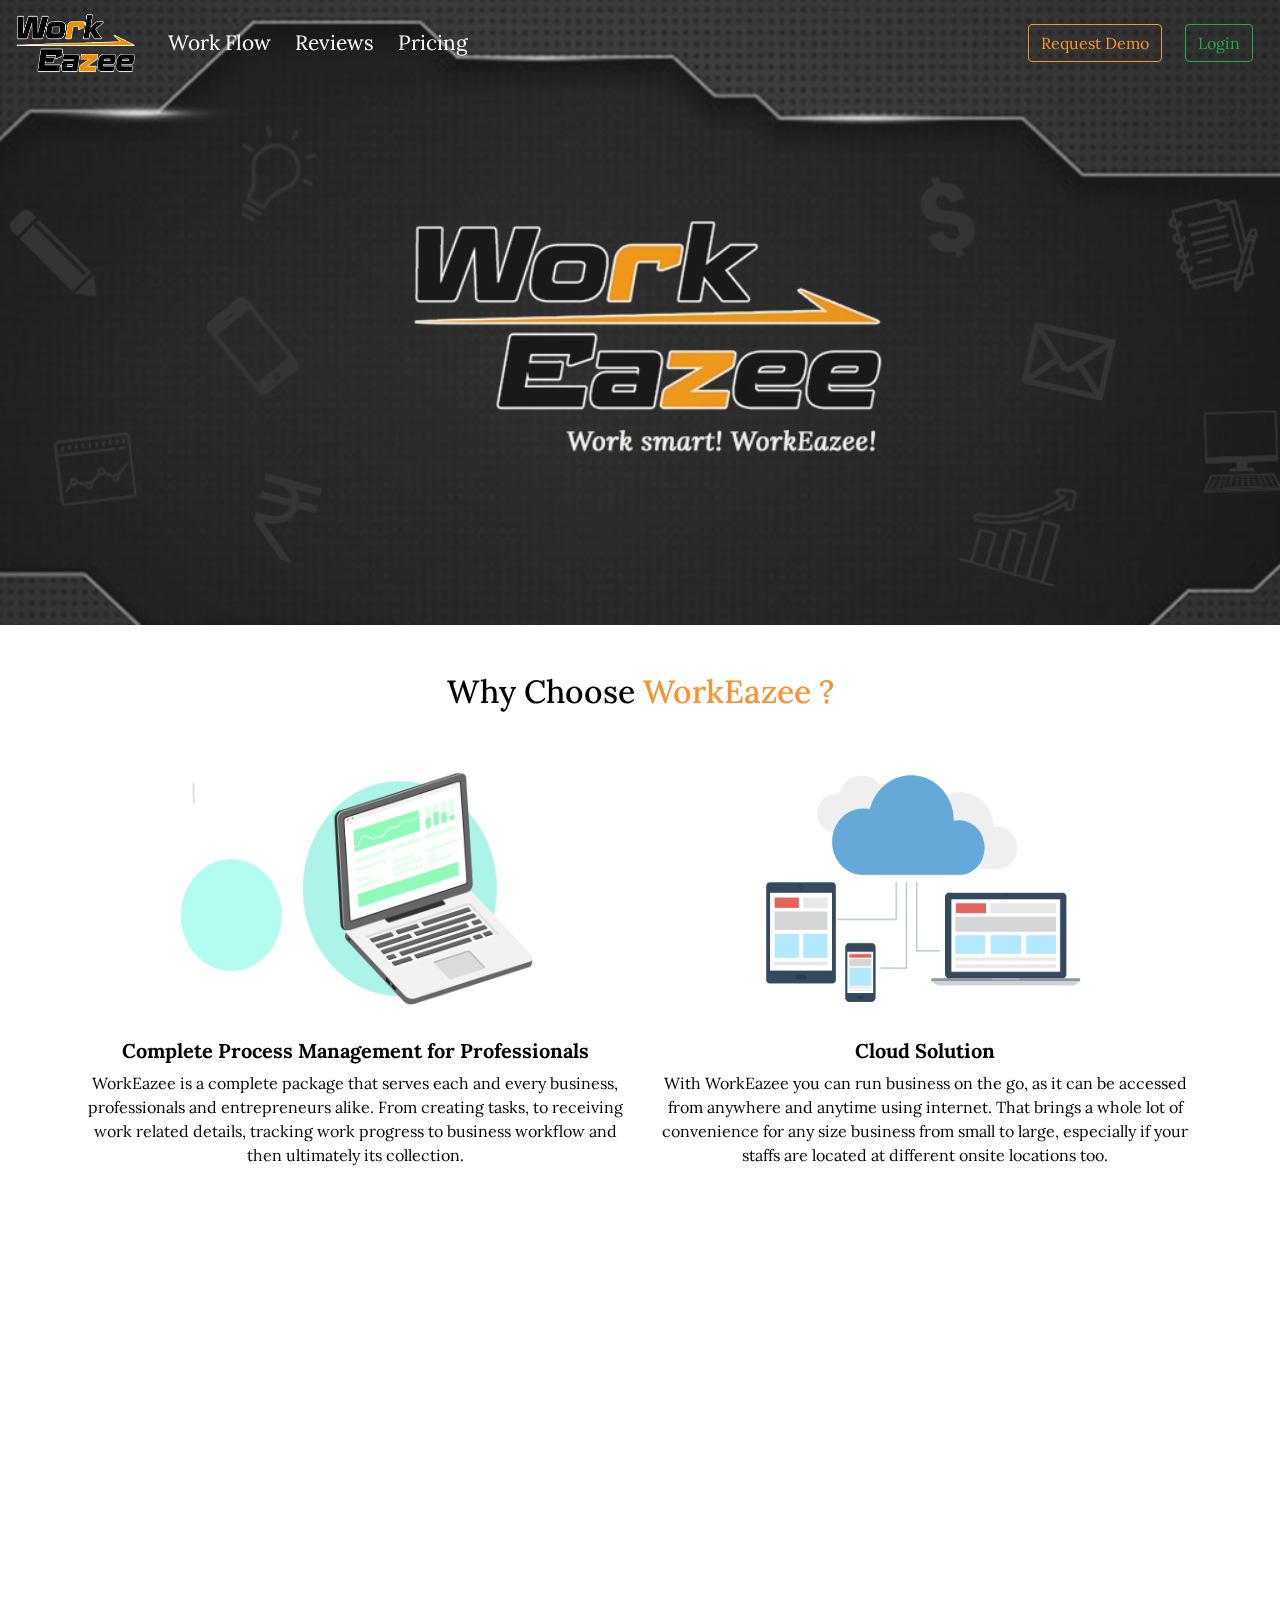
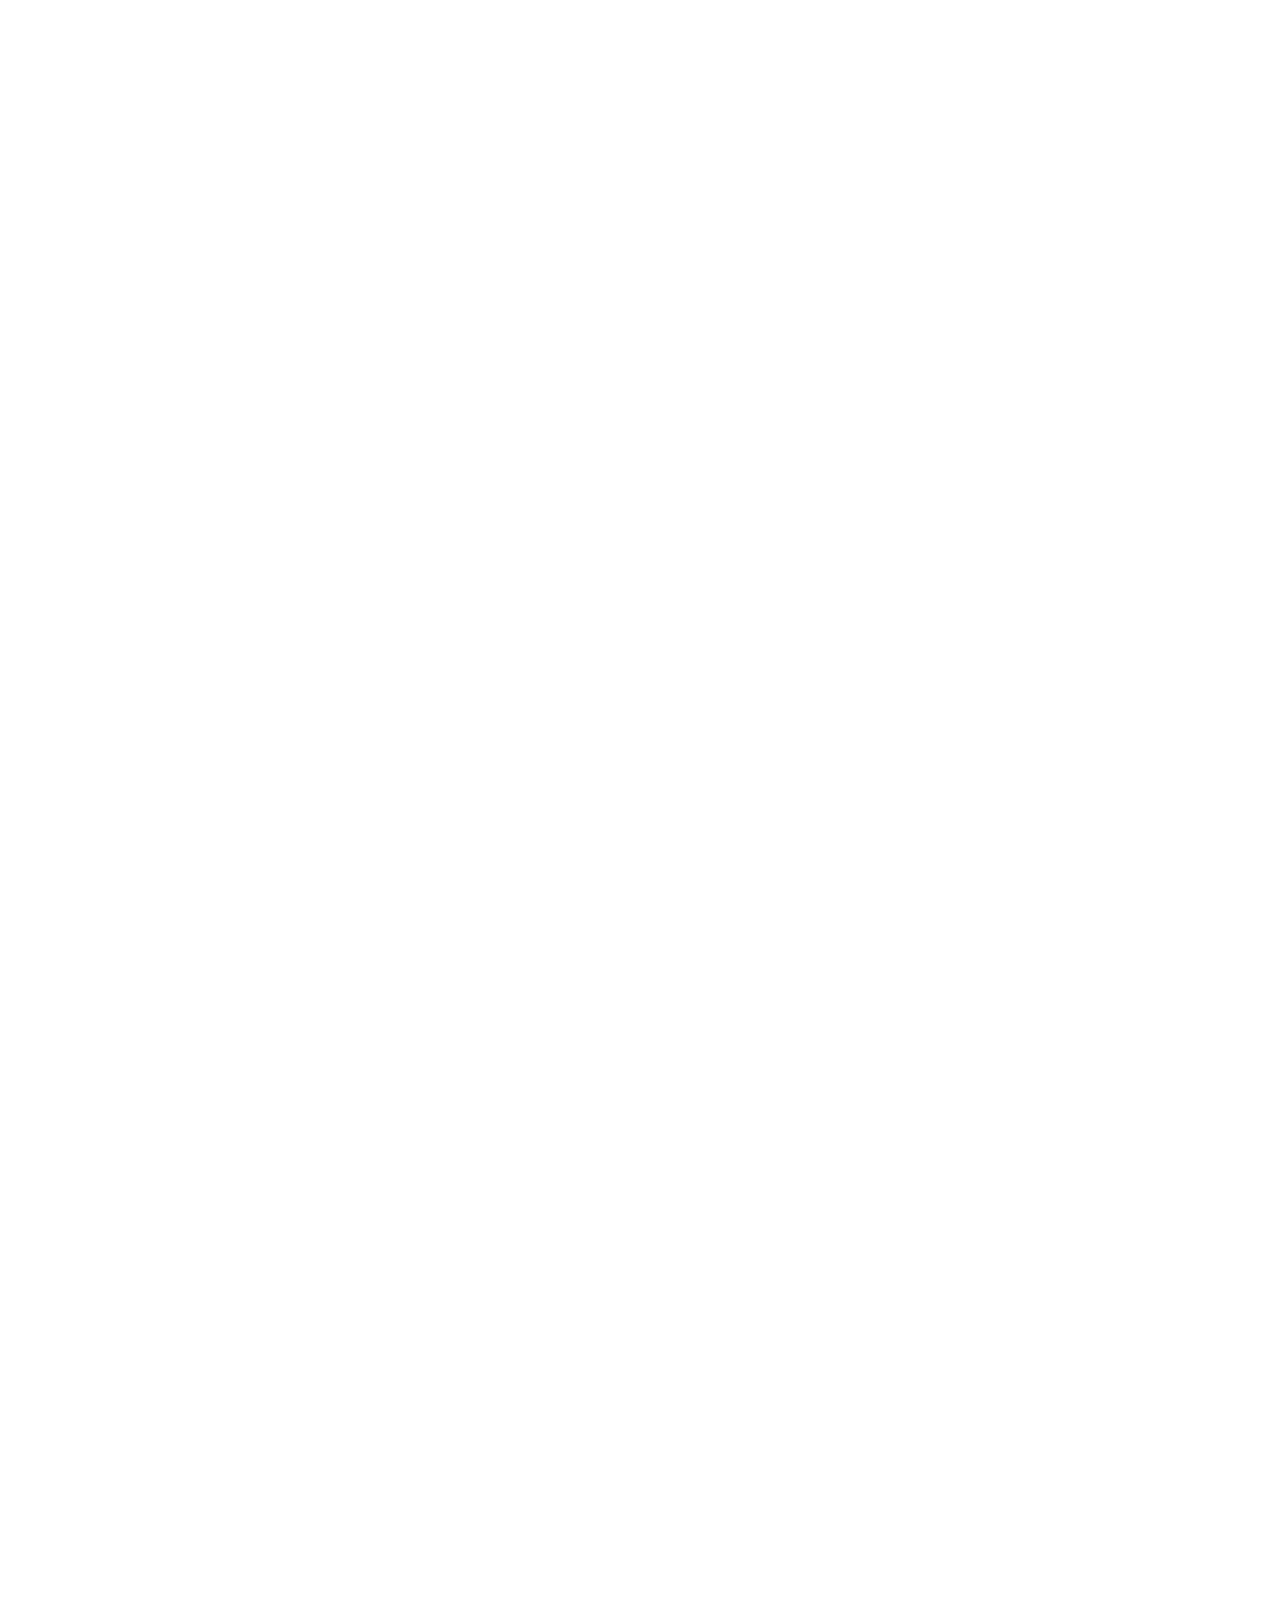
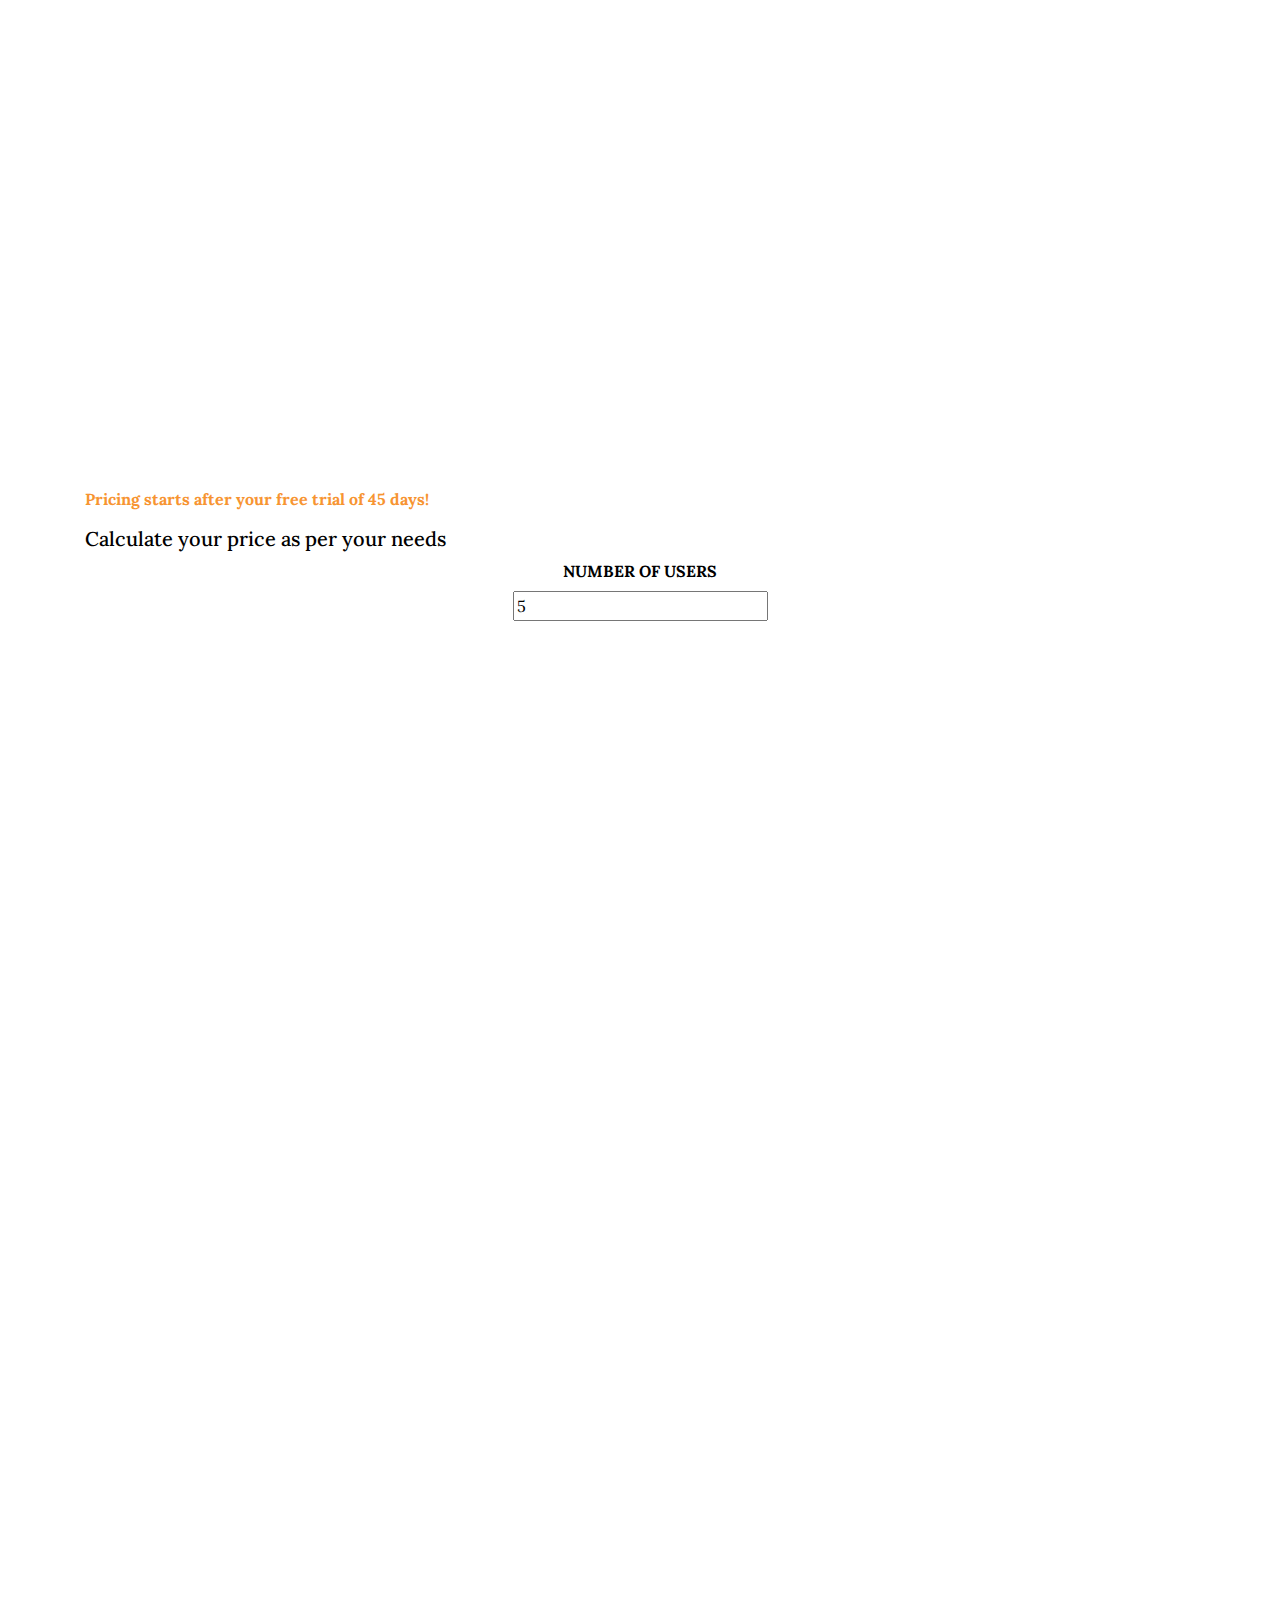
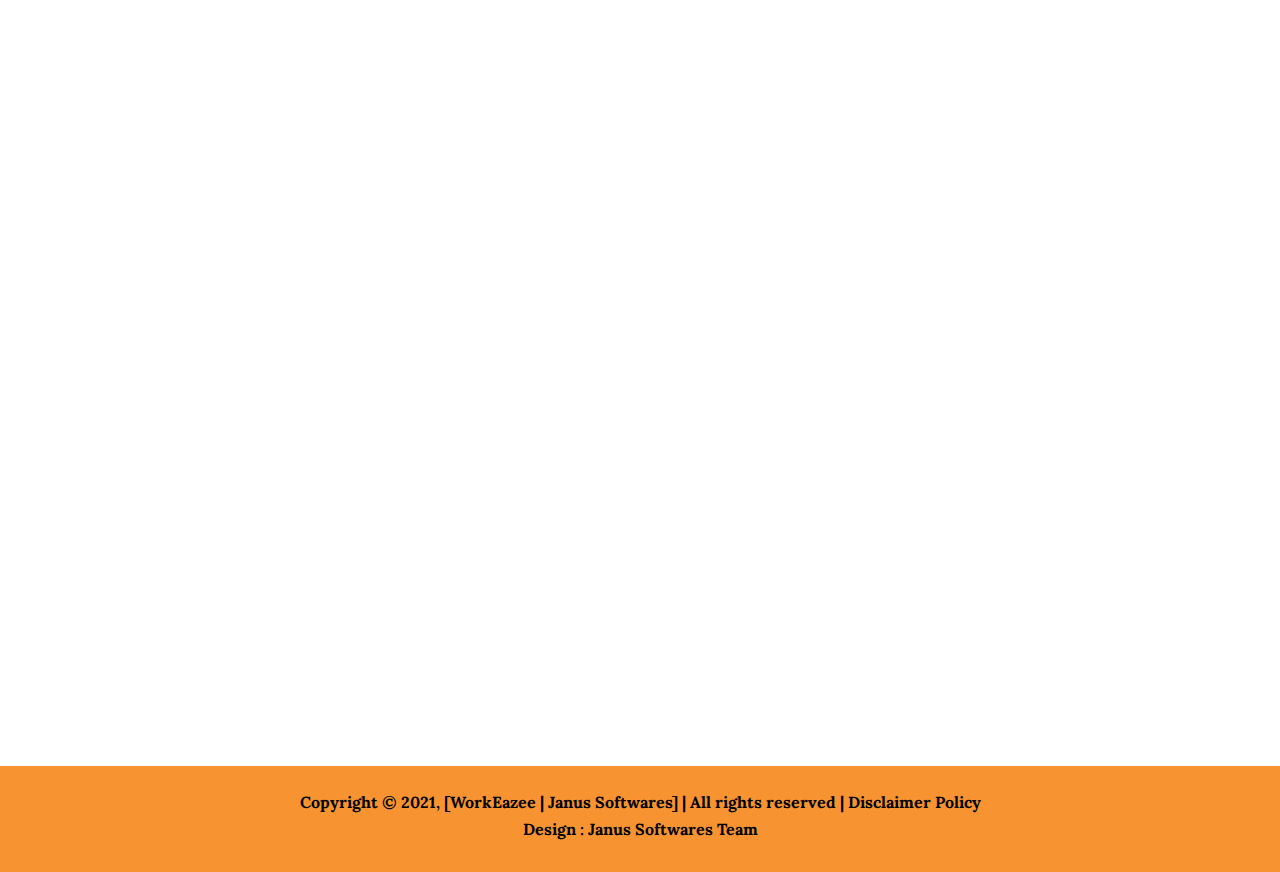
==== public/index.html @ 2f142336 "Merge branch 'master' into next-release" ====
<!DOCTYPE html>
<html>
  <head>
    <meta charset="utf-8" />
    <meta name="viewport" content="width=device-width, initial-scale=1.0" />
    <meta
      name="description"
      content="An easy to use application which enhances your productivity and helps maximize your potential by saving you critical time expenses. Start your free trial for 45 days now!"
    />
    <!-- Site Name, Title, and Description to be displayed -->
    <meta property="og:site_name" content="WorkEazee" />
    <meta property="og:title" content="WorkEazee" />
    <meta
      property="og:description"
      content="Work Smart, Work Eazee! Start your free trial for 45 days now!"
    />

    <!-- Image to display -->
    <meta
      property="og:image"
      content="https://workeazee.com/images/workeazee-meta.jpeg"
    />
    <!-- No need to change anything here -->
    <meta property="og:type" content="website" />
    <meta property="og:image:type" content="image/jpeg" />

    <!-- Website to visit when clicked in fb or WhatsApp-->
    <meta property="og:url" content="https://www.workeazee.com" />
    <title>WorkEazee</title>

    <!-- CSS Style Sheets-->
    <link
      rel="stylesheet"
      href="https://maxcdn.bootstrapcdn.com/bootstrap/4.0.0/css/bootstrap.min.css"
      integrity="sha384-Gn5384xqQ1aoWXA+058RXPxPg6fy4IWvTNh0E263XmFcJlSAwiGgFAW/dAiS6JXm"
      crossorigin="anonymous"
    />
    <link rel="stylesheet" type="text/css" href="css/index.css" />
    <link rel="stylesheet" type="text/css" href="css/navbar.css" />
    <link rel="stylesheet" type="text/css" href="css/sections.css" />
    <link rel="stylesheet" type="text/css" href="css/footer.css" />
    <link rel="stylesheet" type="text/css" href="css/responsive.css" />

    <!-- AOS [Animate On Scroll Library]-->
    <link rel="stylesheet" href="https://unpkg.com/aos@next/dist/aos.css" />

    <!-- Font Awesome -->
    <link rel="stylesheet" href="css/all.css" />

    <link rel="preconnect" href="https://fonts.gstatic.com" />
    <link
      href="https://fonts.googleapis.com/css2?family=Lora:ital@0;1&display=swap"
      rel="stylesheet"
    />
    <link
      rel="icon"
      href="images/workeazee_favicon_circle.png"
      type="image/png"
      sizes="32x32"
    />

    <!-- jQuery File -->
    <script src="js/jquery-3.5.1.min.js"></script>

    <!-- Boostrap Script files -->

    <script
      src="https://code.jquery.com/jquery-3.4.1.slim.min.js"
      integrity="sha384-J6qa4849blE2+poT4WnyKhv5vZF5SrPo0iEjwBvKU7imGFAV0wwj1yYfoRSJoZ+n"
      crossorigin="anonymous"
    ></script>
    <script
      src="https://cdn.jsdelivr.net/npm/popper.js@1.16.0/dist/umd/popper.min.js"
      integrity="sha384-Q6E9RHvbIyZFJoft+2mJbHaEWldlvI9IOYy5n3zV9zzTtmI3UksdQRVvoxMfooAo"
      crossorigin="anonymous"
    ></script>
    <script
      src="https://stackpath.bootstrapcdn.com/bootstrap/4.4.1/js/bootstrap.min.js"
      integrity="sha384-wfSDF2E50Y2D1uUdj0O3uMBJnjuUD4Ih7YwaYd1iqfktj0Uod8GCExl3Og8ifwB6"
      crossorigin="anonymous"
    ></script>

    <script src="js/index.js"></script>
  </head>

  <body onload="loadingFunction()">
    <div id="loading-screen"></div>

    <!-- NAVBAR SECTION STARTS HERE -->
    <nav class="navbar navbar-light navbar-expand-lg page-navbar">
      <a class="navbar-brand" href="#"
        ><img
          src="images/workEazee_with_stroke_mod.png"
          width="120"
          height="60"
          alt="Company Logo"
      /></a>
      <button
        class="navbar-toggler"
        type="button"
        data-toggle="collapse"
        data-target="#navbarSupportedContent"
        aria-controls="navbarSupportedContent"
        aria-expanded="false"
        aria-label="Toggle navigation"
      >
        <span class="navbar-toggler-icon"></span>
      </button>
      <div class="collapse navbar-collapse" id="navbarSupportedContent">
        <ul class="navbar-nav mr-auto">
          <!-- <li class="nav-item active navpadding">
            <a class="nav-link ncolor" href="#"
              >Home <span class="sr-only">(current)</span></a
            >
          </li> -->
          <!-- <li class="nav-item navpadding">
            <a class="nav-link ncolor" href="#feature">Features</a>
          </li> -->
          <li class="nav-item navpadding">
            <a class="nav-link ncolor" href="#workflow">Work Flow</a>
          </li>
          <li class="nav-item navpadding">
            <a class="nav-link ncolor" href="#review">Reviews</a>
          </li>
          <li class="nav-item navpadding">
            <a class="nav-link ncolor" href="#pricing">Pricing</a>
          </li>
        </ul>
        <form class="form-inline my-2 my-lg-0">
          <a
            class="btn btn-outline-mycolor formpadding"
            target="_blank"
            href="https://docs.google.com/forms/d/e/1FAIpQLSdHubwska8_6baEHI4BLs73ZoXNmHWoSdZbWpCoWdfhMtYlmg/viewform?usp=sf_link"
            role="button"
            >Request Demo</a
          >
          <a
            class="btn btn-outline-success my-2 my-sm-0 formpadding"
            target="_blank"
            href="https://workeazee.pythonanywhere.com/"
            role="button"
            >Login</a
          >
        </form>
      </div>
    </nav>
    <!-- NAVBAR SECTION ENDS HERE -->
    <!-- HOME PAGE SECTION STARTS HERE  -->
    <div class="home-page">
      <img
        class="background-logo"
        src="images/home_background.jpeg"
        alt="background
        logo"
      />
    </div>
    <!-- HOME PAGE SECTION ENDS HERE  -->

    <!-- MID SECTION STARTS HERE  -->
    <div class="mid-section">
      <!-- FEATURES SECTION -->
      <!-- <div id="feature" class="container feature-class">
        <div class="text-part">
          <h1 class="main-heading">Features</h1>
          <p>
            Lorem ipsum dolor sit amet, consectetur adipiscing elit. Praesent
            sodales mauris turpis, sed maximus magna egestas vitae. Vestibulum
            lobortis ligula rhoncus diam consectetur, vitae efficitur nibh
            fringilla. Sed gravida porttitor molestie. Sed pellentesque lectus
            sed lacinia accumsan. Sed condimentum arcu risus, non convallis eros
            tincidunt et. Curabitur elementum mi vitae elit accumsan aliquet.
            Nam pellentesque molestie pulvinar. Nullam id mauris posuere,
            sagittis lectus quis, commodo ante. Lorem ipsum dolor sit amet,
            consectetur adipiscing elit. Morbi faucibus eros metus, sit amet
            volutpat lorem bibendum ac.
          </p>
        </div>
      </div> -->

      <!-- WORK MANAGEMENT FLOW SECTION -->

      <!-- WHY WORKEAZEE SECTION -->

      <div class="container why-workeazee-class">
        <h2 class="text-center why-workeazee-head-text" data-aos="fade-right">
          Why Choose <span class="fancy-head-text">WorkEazee ?</span>
        </h2>
        <div class="row text-center">
          <!-- ROW 1 -->
          <div
            class="col-lg-6 col-md-12 col-sm-12 col-xs-12"
            data-aos="zoom-in-up"
          >
            <div class="why-workeazee-content">
              <img
                class="handle-gif-image"
                src="images/why-workeazee/process-gif.gif"
                alt="gif1"
              />
              <div class="why-workeazee-text-content">
                <h5 class="font-weight-bold">
                  Complete Process Management for Professionals
                </h5>
                <p>
                  WorkEazee is a complete package that serves each and every
                  business, professionals and entrepreneurs alike. From creating
                  tasks, to receiving work related details, tracking work
                  progress to business workflow and then ultimately its
                  collection.
                </p>
              </div>
            </div>
          </div>
          <div
            class="col-lg-6 col-md-12 col-sm-12 col-xs-12"
            data-aos="zoom-in-up"
          >
            <div class="why-workeazee-content">
              <img
                class="handle-gif-image"
                src="images/why-workeazee/cloud-gif.gif"
                alt="gif2"
              />
              <div class="why-workeazee-text-content">
                <h5 class="font-weight-bold">Cloud Solution</h5>
                <p>
                  With WorkEazee you can run business on the go, as it can be
                  accessed from anywhere and anytime using internet. That brings
                  a whole lot of convenience for any size business from small to
                  large, especially if your staffs are located at different
                  onsite locations too.
                </p>
              </div>
            </div>
          </div>
        </div>
        <div class="row text-center">
          <!-- ROW 2 -->
          <div
            class="col-lg-12 col-md-12 col-sm-12 col-xs-12"
            data-aos="zoom-in-up"
          >
            <div class="why-workeazee-content">
              <img
                class="handle-gif-image2"
                src="images/why-workeazee/handshake-removebg.png"
                alt="image-3"
              />
              <div class="why-workeazee-text-content">
                <h5 class="font-weight-bold">
                  Developed in a very practical way in line with Indian
                  Circumstances
                </h5>
                <p>
                  Every feature of WorkEazee has been developed keeping
                  practical everyday situations of Indian business in backdrop.
                  Constant inputs from actual professionals have thus been taken
                  to perk-up and evolve the business software each day.
                </p>
              </div>
            </div>
          </div>
          <!-- <div class="col-lg-6 col-md-12 col-sm-12 col-xs-12">
                  <div class="why-workeazee-content">
                    <img
                      class="handle-gif-image2"
                      src="https://picsum.photos/200/300"
                      alt="image/gif-4"
                    />
                    <div class="why-workeazee-text-content">
                      <h5 class="font-weight-bold">Siddhesh Shinde</h5>
                      <p>Dummy Text | Web Developer & Explorer</p>
                    </div>
                  </div>
                </div> -->
        </div>
      </div>

      <div id="workflow" class="container workflow-class">
        <div class="text-part">
          <h1 class="main-heading" data-aos="zoom-in-left">Work Flow</h1>
          <div class="employee-row">
            <div class="row">
              <div class="col-lg-1"></div>

              <div
                data-aos="fade-right"
                data-aos-duration="1000"
                data-aos-delay="400"
                class="col-lg-2 col-md-2 col-sm-12 col-xs-12 text-center"
              >
                <div class="employee-text">Create Tasks</div>
                <img
                  class="tower-label1"
                  src="images/work-flow/upper-label.png"
                  alt=""
                />
                <div class="rounded-circle flow-employee flow-employee-icon1">
                  <i class="flow-icon1 fas fa-tasks"></i>
                </div>
              </div>

              <div
                data-aos="fade-right"
                data-aos-duration="3000"
                data-aos-delay="1400"
                class="col-lg-1 col-md-1 col-sm-12 col-xs-12"
              >
                <i
                  class="fas fa-arrow-alt-circle-right flow-employee-arrow text-center"
                ></i>
              </div>

              <div
                data-aos="fade-right"
                data-aos-duration="3000"
                data-aos-delay="1400"
                class="col-lg-2 col-md-2 col-sm-12 col-xs-12 text-center"
              >
                <div class="rounded-circle flow-employee flow-employee-icon2">
                  <i class="flow-icon1 far fa-envelope"></i>
                </div>
                <img
                  class="tower-label2"
                  src="images/work-flow/lower-label.png"
                  alt=""
                />
                <div class="employee-text">Email Notifications</div>
              </div>

              <div
                data-aos="fade-right"
                data-aos-duration="3000"
                data-aos-delay="2400"
                class="col-lg-1 col-md-1 col-sm-12 col-xs-12"
              >
                <i
                  class="fas fa-arrow-alt-circle-right flow-employee-arrow"
                ></i>
              </div>

              <div
                data-aos="fade-right"
                data-aos-duration="3000"
                data-aos-delay="2400"
                class="col-lg-2 col-md-2 col-sm-12 col-xs-12 text-center handle-mobile-space"
              >
                <div class="col update-new-flow1">
                  <div class="row employee-text handle-employee-text-update1">
                    Update Tasks based on Predefined Status
                  </div>
                  <img
                    class="row tower-label3"
                    src="images/work-flow/upper-label.png"
                    alt=""
                  />
                  <div class="row">
                    <div
                      class="rounded-circle flow-employee flow-employee-icon3"
                    >
                      <i class="flow-icon2 fas fa-user-edit"></i>
                    </div>
                  </div>
                </div>
                <div class="col update-new-flow2">
                  <div class="row">
                    <div
                      class="rounded-circle flow-employee flow-employee-icon3"
                    >
                      <i class="flow-icon2 far fa-calendar-alt"></i>
                    </div>
                  </div>
                  <img
                    class="row tower-label4"
                    src="images/work-flow/lower-label.png"
                    alt=""
                  />
                  <div class="row employee-text handle-employee-text-update2">
                    Extend Deadlines and Delete Tasks
                  </div>
                </div>
              </div>

              <div
                data-aos="fade-right"
                data-aos-duration="3000"
                data-aos-delay="3400"
                class="col-lg-1 col-md-1 col-sm-12 col-xs-12"
              >
                <i
                  class="fas fa-arrow-alt-circle-right flow-employee-arrow"
                ></i>
              </div>

              <div
                data-aos="fade-right"
                data-aos-duration="3000"
                data-aos-delay="3400"
                class="col-lg-2 col-md-2 col-sm-12 col-xs-12 text-center"
              >
                <div class="rounded-circle flow-employee flow-employee-icon2">
                  <i class="flow-icon1 far fa-check-circle"></i>
                </div>
                <img
                  class="tower-label2"
                  src="images/work-flow/lower-label.png"
                  alt=""
                />
                <div class="employee-text">Task Completion</div>
              </div>
            </div>
          </div>
        </div>
      </div>

      <!-- REVIEWS SECTION -->

      <div id="review" class="container review-class">
        <div class="text-part">
          <h2 class="main-heading" data-aos="zoom-in-left">Reviews</h2>
          <div class="review-cards-container">
            <div class="row">
              <div
                class="col-lg-4 col-md-6 col-sm-12 col-xs-12 px-lg-3 py-md-3 py-3"
              >
                <div class="review-card" data-aos="flip-down">
                  <div class="row">
                    <div class="col person-master-text">
                      <div class="person-name">CA Sachin Shrinivas Bhattad</div>
                      <div class="person-firm">SKVM Global</div>
                    </div>
                    <div class="col person-rating-div">
                      <div class="person-rating">
                        <div>
                          <i class="fas fa-star star-icon"></i>
                          <!-- FOR FILLED STAR -->
                          <i class="fas fa-star star-icon"></i>
                          <i class="fas fa-star star-icon"></i>
                          <i class="fas fa-star star-icon"></i>
                          <i class="far fa-star star-icon"></i>
                          <!-- FOR UNFILLED STAR -->
                        </div>
                        <div class="review-date">Nov 01, 2020</div>
                      </div>
                    </div>
                  </div>
                  <div class="review-master-text">
                    <div>
                      Managing tasks is much simpler due to the software. With
                      it's easy to use UI, all my employees can use the software
                      and report back to me without my intervention. WorkEazee
                      has helped me to regain my time spent on following up
                      tasks and become more productive.
                    </div>
                  </div>
                </div>
              </div>
              <div
                class="col-lg-4 col-md-6 col-sm-12 col-xs-12 px-lg-3 py-md-3 py-3"
              >
                <div class="review-card" data-aos="flip-down">
                  <div class="row">
                    <div class="col person-master-text">
                      <div class="person-name">CA Rajeev Mundra</div>
                      <div class="person-firm">Mundra And Associates</div>
                    </div>
                    <div class="col person-rating-div">
                      <div class="person-rating">
                        <div>
                          <i class="fas fa-star star-icon"></i>
                          <!-- FOR FILLED STAR -->
                          <i class="fas fa-star star-icon"></i>
                          <i class="fas fa-star star-icon"></i>
                          <i class="fas fa-star star-icon"></i>
                          <i class="far fa-star star-icon"></i>
                          <!-- FOR UNFILLED STAR -->
                        </div>
                        <div class="review-date">Dec 15, 2020</div>
                      </div>
                    </div>
                  </div>
                  <div class="review-master-text">
                    <div>
                      Using WorkEazee has been a productive advantage. I can get
                      my monthly reports very quickly using the excel worksheet.
                      Also giving updates to clients about thier work is also
                      very easy. At a click of a button I get access to data
                      about my own company which was earlier not tracked.
                    </div>
                  </div>
                </div>
              </div>
              <div
                class="col-lg-4 col-md-6 col-sm-12 col-xs-12 px-lg-3 py-md-3 py-3"
              >
                <div class="review-card" data-aos="flip-down">
                  <div class="row">
                    <div class="col person-master-text">
                      <div class="person-name">CA Swati</div>
                      <div class="person-firm">Mundra And Associates</div>
                    </div>
                    <div class="col person-rating-div">
                      <div class="person-rating">
                        <div>
                          <i class="fas fa-star star-icon"></i>
                          <!-- FOR FILLED STAR -->
                          <i class="fas fa-star star-icon"></i>
                          <i class="fas fa-star star-icon"></i>
                          <i class="fas fa-star star-icon"></i>
                          <i class="far fa-star star-icon"></i>
                          <!-- FOR UNFILLED STAR -->
                        </div>
                        <div class="review-date">Dec 21, 2020</div>
                      </div>
                    </div>
                  </div>
                  <div class="review-master-text">
                    <div>
                      Having a team under you which works on different clients
                      and on different projects is not easy to handle. With
                      WorkEazee I could easily track who was working on what
                      project and didn't have to continuously disturb the team
                      to get updates. Managing a team is now much easier.
                    </div>
                  </div>
                </div>
              </div>
            </div>
          </div>
        </div>
      </div>

      <!-- AVAILABLE ON ANY DEVICE SECTION -->

      <div class="container any-device-class">
        <div class="text-part">
          <h2 class="text-center any-device-head-text" data-aos="fade-right">
            Access <span class="fancy-head-text">WorkEazee</span> from Any
            Device!
          </h2>
          <div class="row text-center">
            <div class="col-lg-4 col-md-4 col-xs-4" data-aos="zoom-in-up">
              <div>
                <img
                  class="any-device-img"
                  src="images/any-device-image/Laptop_Desktop-removebg.png"
                  alt="Desktop or Laptop"
                />
                <h4 class="any-device-text">Desktop / Laptop</h4>
              </div>
            </div>
            <div class="col-lg-4 col-md-4 col-xs-4" data-aos="zoom-in-up">
              <div>
                <img
                  class="any-device-img"
                  src="images/any-device-image/Mobile-removebg.png"
                  alt="Mobile"
                />
                <h4 class="any-device-text">Mobile</h4>
              </div>
            </div>
            <div class="col-lg-4 col-md-4 col-xs-4" data-aos="zoom-in-up">
              <div>
                <img
                  class="any-device-img"
                  src="images/any-device-image/tablet-removebg.png"
                  alt="Tablet"
                />
                <h4 class="any-device-text">Tab / iPad</h4>
              </div>
            </div>
          </div>
          <div class="text-center">
            <a
              target="_blank"
              href="https://play.google.com/store/apps/details?id=com.aummetals.workeazee"
            >
              <img
                data-aos="zoom-out"
                class="playstore-logo"
                src="images/any-device-image/play.png"
                alt="Play Store Logo"
              />
            </a>
          </div>
        </div>
      </div>

      <!-- FREE DEMO SECTION -->
      <div class="container free-demo-class" data-aos="zoom-out">
        <div class="free-demo-class text-center">
          <h3 class="free-demo-text">Request Free Demo At Your Ease of Time</h3>
          <a
            target="_blank"
            class="btn free-demo-button"
            href="https://docs.google.com/forms/d/e/1FAIpQLSdHubwska8_6baEHI4BLs73ZoXNmHWoSdZbWpCoWdfhMtYlmg/viewform?usp=sf_link"
            role="button"
            >REQUEST FREE DEMO NOW</a
          >
        </div>
      </div>

      <!-- PRICING SECTION -->

      <div id="pricing" class="container pricing-class">
        <div class="text-part">
          <h2 class="main-heading" data-aos="zoom-in-left">Pricing</h2>
          <div class="row">
            <div class="col-lg-12 col-md-12 col-sm-12 col-xs-12">
              <p class="fancy-head-text">
                Pricing starts after your free trial of 45 days!
              </p>
            </div>
          </div>
          <div class="row">
            <div class="col-lg-12 col-md-12 col-sm-12 col-xs-12">
              <h5>Calculate your price as per your needs</h5>
            </div>
          </div>
          <div class="row text-center">
            <div
              class="form-input-number-of-users col-lg-3 col-md-3 col-sm-4 col-xs-4"
            >
              <div class="form-group font-weight-bold">
                <label for="usersControlRange">NUMBER OF USERS</label>
                <input
                  type="number"
                  value="5"
                  min="2"
                  max="100"
                  class="form-control-range"
                  id="usersControlRange"
                />
              </div>
            </div>
          </div>
          <div class="row text-center pricing-cards">
            <div class="col-lg-6 col-md-6 col-sm-12 col-xs-12">
              <div class="pricing-card pricing-six-months" data-aos="flip-left">
                <header class="cd-pricing-header">
                  <h5 class="font-weight-bold">6 MONTHS</h5>
                  <div class="cd-price">
                    <span class="cd-currency">₹ &nbsp;</span>
                    <span class="cd-value" id="price-sec1">50</span>
                    <span class="cd-duration">/user/month</span>
                  </div>
                </header>
                <div class="cd-pricing-body">
                  <span class="cd-currency">₹ &nbsp;</span
                  ><span id="onetimecharges">3000 </span>&nbsp;One Time
                  Installation Charges
                </div>
                <footer class="cd-pricing-footer">
                  <a class="cd-select" href="#final-pricing" rel="6">Select</a>
                </footer>
              </div>
            </div>
            <div class="col-lg-6 col-md-6 col-sm-12 col-xs-12">
              <div
                class="pricing-card pricing-twelve-months"
                data-aos="flip-right"
              >
                <header class="cd-pricing-header">
                  <h5 class="font-weight-bold">12 MONTHS</h5>
                  <div class="cd-price">
                    <span class="cd-currency">₹ &nbsp;</span>
                    <span class="cd-value" id="price-sec2">45</span>
                    <span class="cd-duration">/user/month</span>
                  </div>
                </header>
                <div class="cd-pricing-body">
                  <span class="cd-currency">₹ &nbsp;</span
                  ><span id="onetimecharges">3000 </span>&nbsp;One Time
                  Installation Charges
                </div>
                <footer class="cd-pricing-footer">
                  <a class="cd-select" href="#final-pricing" rel="12">Select</a>
                </footer>
              </div>
            </div>
          </div>
          <div class="row additional-features-row" data-aos="zoom-in">
            <div class="col-lg-12 col-md-12 col-sm-12 col-xs-12">
              <h5>Choose additional features</h5>
            </div>
            <div class="col-lg-4 col-md-6 col-sm-12 col-xs-12">
              <div class="form-check feature-1">
                <input
                  class="form-check-input"
                  type="checkbox"
                  id="defaultCheck1"
                  checked
                />
                <label class="form-check-label" for="defaultCheck1">
                  Email Notifications
                </label>
                <p class="price-display">
                  <span class="cd-currency">₹ &nbsp;</span>
                  <span class="cd-value" id="email-price-per-user-price"
                    >15</span
                  >
                  <span class="cd-duration">/user/month additional</span>
                </p>
              </div>
            </div>
            <div class="col-lg-4 col-md-6 col-sm-12 col-xs-12">
              <div class="form-check feature-2">
                <input
                  class="form-check-input"
                  type="checkbox"
                  id="defaultCheck2"
                  checked
                />
                <label class="form-check-label" for="defaultCheck2">
                  Same designation level control
                </label>
                <p class="price-display">
                  <span class="cd-currency">₹ &nbsp;</span>
                  <span class="cd-value" id="same-level-bulk-price">500</span>
                  <span class="cd-duration">/year</span>
                </p>
              </div>
            </div>
            <div class="col-lg-4 col-md-6 col-sm-12 col-xs-12">
              <div class="form-check feature-3">
                <input
                  class="form-check-input"
                  type="checkbox"
                  id="defaultCheck3"
                  checked
                />
                <label class="form-check-label" for="defaultCheck3">
                  Track your work with charts
                </label>
                <p class="price-display">
                  <span class="cd-currency">₹ &nbsp;</span>
                  <span class="cd-value" id="track-work-charts-price"
                    >1500</span
                  >
                  <span class="cd-duration">/year</span>
                </p>
              </div>
            </div>
          </div>
          <div class="row text-center final-price-calcs" id="final-pricing">
            <!-- TO BE DONE -->
            <div
              class="col-lg-6 col-md-6 col-sm-12 col-xs-12"
              data-aos="zoom-in"
            >
              <div class="final-price-calc">
                <h5>Your Final Package</h5>
                <div class="final-package-container">
                  <div class="col-lg-12 col-md-12 col-sm-12 col-xs-12">
                    <div class="final-num-of-users row">
                      <span class="final-price-users-label label"
                        >NUMBER OF USERS</span
                      >
                      <p class="final-price-users-value value">5</p>
                    </div>
                    <div class="final-num-of-months row">
                      <span class="final-price-months-label label"
                        >NUMBER OF MONTHS</span
                      >
                      <p class="final-price-months-value value">12</p>
                    </div>
                    <div class="final-additional-features row">
                      <span class="final-price-additonal-features-label label"
                        >ADDITIONAL FEATURES:</span
                      >
                      <ul class="final-features-list">
                        <li class="feature-1">
                          <span class="label">EMAIL NOTIFICATIONS</span>
                        </li>
                        <li class="feature-2">
                          <span class="label"
                            >SAME DESIGNATION LEVEL CONTROL</span
                          >
                        </li>
                        <li class="feature-3">
                          <span class="label">TRACK YOUR WORK WITH CHARTS</span>
                        </li>
                      </ul>
                    </div>
                  </div>
                </div>
              </div>
            </div>
            <div
              class="col-lg-6 col-md-6 col-sm-12 col-xs-12"
              data-aos="zoom-in"
            >
              <div class="final-price-calc">
                <h5>Price Breakup</h5>
                <div class="final-price-container">
                  <div class="col-lg-12 col-md-12 col-sm-12 col-xs-12">
                    <div class="final-one-time-costs row">
                      <span class="final-one-time-costs-label label"
                        >ONE TIME CHARGES</span
                      >
                      <p class="price-display">
                        <span class="cd-currency">₹ &nbsp;</span>
                        <span class="cd-value" id="final-one-time-cost"></span>
                      </p>
                    </div>
                    <div class="final-recurring-costs row">
                      <span class="final-recurring-label label"
                        >RECURRING CHARGES</span
                      >
                      <p class="price-display">
                        <span class="cd-currency">₹ &nbsp;</span>
                        <span class="cd-value" id="final-recurring-cost"></span>
                      </p>
                    </div>
                    <div class="final-gst-costs row">
                      <span class="final-gst-label label">GST AT 18%</span>
                      <p class="price-display">
                        <span class="cd-currency">₹ &nbsp;</span>
                        <span class="cd-value" id="final-gst-cost"></span>
                      </p>
                    </div>
                    <div class="final-total-costs row">
                      <span class="final-total-label label">TOTAL COSTS</span>
                      <p class="price-display">
                        <span class="cd-currency">₹ &nbsp;</span>
                        <span class="cd-value" id="final-total-cost"></span>
                      </p>
                    </div>
                  </div>
                </div>
              </div>
            </div>
          </div>
        </div>
      </div>
    </div>

    <!-- MID SECTION ENDS HERE  -->

    <!-- FOOTER SECTION STARTS HERE -->
    <footer>
      <div class="footer-top" data-aos="zoom-in-up">
        <!-- <img class="footer-image" src="images/background_footer.png" alt="background image"> -->
        <div class="container main-footer">
          <div class="row">
            <div class="col-lg-4 col-md-4 footer-text-class font-weight-bold">
              <h4 class="footer-headings text-center">Registered Office</h4>
              <br />
              <p class="companyname text-justify">
                Janus Softwares<br />
                (division of Aum Metals & Techno-Ceramics Pvt. Ltd.)
              </p>
              <p class="address text-justify">
                104/105, Manas Residency, A Wing, <br />
                Veer Savarkar Marg, Teen Petrol Pump, <br />
                Thane (W), Maharashtra, India – 400602
              </p>
              <p class="phone text-justify">
                Tel: +91 9769417465,<br />
                &nbsp;&nbsp;&nbsp;&nbsp;&nbsp;&nbsp;&nbsp;+91 9029050299
              </p>
              <p class="email-address text-justify">
                Email: janussoftwares@gmail.com
              </p>
            </div>

            <div class="col-lg-4 col-md-4 footer-text-class map-handle">
              <h4 class="footer-headings locate-class text-center">
                Locate Us
              </h4>
              <br />
              <iframe
                class="text-center"
                frameborder="0.2"
                aria-label="Map, Manas Residency"
                src="https://maps-api-ssl.google.com/maps?hl=en-US&amp;ll=19.192932,72.970477&amp;output=embed&amp;q=Manas+Residency,+Veer+Savarkar+Marg,+Naupada,+Thane+West,+Thane,+Maharashtra+400602,+India+(Manas+Residency)&amp;z=17"
                allowfullscreen=""
              ></iframe>
            </div>

            <div class="col-lg-4 col-md-4 footer-text-class">
              <h4 class="footer-headings download-class text-center">
                Download Mobile App
              </h4>
              <br />
              <p class="scan-qr-code-text text-center font-weight-bold">
                Scan QR Code
              </p>
              <div class="text-center">
                <img
                  class="qrcode text-center"
                  src="images/qr_code.png"
                  alt="QR Code"
                />
              </div>
              <p class="android-text text-center font-weight-bold">Android</p>
            </div>
          </div>
        </div>

        <div class="icon-footer-class">
          <div class="footer-icons">
            <a target="_blank" href="mailto:workeazee@gmail.com"
              ><i class="fas fa-envelope"></i
            ></a>
            <a
              target="_blank"
              href="https://api.whatsapp.com/send?phone=919769417465"
              ><i class="fab fa-whatsapp"></i
            ></a>
            <a
              target="_blank"
              href="https://www.linkedin.com/showcase/janussoftwares"
              ><i class="fab fa-linkedin-in"></i
            ></a>
          </div>
        </div>

        <div class="container colorfooter">
          <div class="row">
            <div
              class="col footer-product-workeazee-img"
              data-aos="zoom-out-right"
            >
              <div class="container-for-image-and-title">
                <img
                  class="workeazee-footer-logo"
                  src="images/workEazee_with_stroke.png"
                  alt="stroke logo"
                />
                <span class="font-weight-bold">(by Janus Softwares)</span>
              </div>
            </div>
            <div class="col footer-company-janus-img" data-aos="zoom-out-left">
              <div class="container-for-image-and-title">
                <img
                  class="janus-footer-logo"
                  src="images/janus_softwares_logo.png"
                  alt="stroke logo"
                />
              </div>
            </div>
          </div>
        </div>
      </div>
      <div class="footer-btm font-weight-bold">
        <div class="copyrighttext">
          <!-- | <a href="">Privacy Policy</a> | <a href="">Disclaimer</a> -->
          <p>
            Copyright © 2021, [WorkEazee | Janus Softwares] | All rights
            reserved | <span class="disclaimer">Disclaimer Policy</span>
          </p>
          <p class="design-text">Design : Janus Softwares Team</p>
        </div>
      </div>
    </footer>
    <div id="disclaimer-section" class="modal">
      <div class="modal-content">
        <span class="close">&times;</span>
        <div class="disclaimer-head">
          <div class="disclaimer-head-text">DISCLAIMER POLICY</div>
        </div>

        <div class="disclaimer-content">
          <p>
            The information contained in this website is for general information
            purposes only. The information is provided by
            <span class="font-italic">WorkEazee</span> and while we endeavour to
            keep the information up to date and correct, we make no
            representations or warranties of any kind, express or implied, about
            the completeness, accuracy, reliability, suitability or availability
            with respect to the website or the information, products, services,
            or related graphics contained on the website for any purpose. Any
            reliance you place on such information is therefore strictly at your
            own risk.
          </p>
          <p>
            In no event will we be liable for any loss or damage including
            without limitation, indirect or consequential loss or damage, or any
            loss or damage whatsoever arising from loss of data or profits
            arising out of, or in connection with, the use of this website.
          </p>
          <p>
            Through this website you are able to link to other websites which
            are not under the control of
            <span class="font-italic">WorkEazee</span>. We have no control over
            the nature, content and availability of those sites. The inclusion
            of any links does not necessarily imply a recommendation or endorse
            the views expressed within them.
          </p>
          <p>
            Every effort is made to keep the website up and running smoothly.
            However, <span class="font-italic">WorkEazee</span> takes no
            responsibility for, and will not be liable for, the website being
            temporarily unavailable due to technical issues beyond our control.
          </p>
          <p>Thank you for any concerns and suggestions.</p>
          <span class="disclaimer-bottom-content">
            <span class="font-italic font-weight-bold">WorkEazee</span> a
            product of <span class="font-italic">Janus Softwares</span>
          </span>
          <span class="disclaimer-bottom-content"
            ><span class="font-weight-bold">Office :</span> Janus Softwares,
            104/105 Manas Residency, A Wing, Veer Savarkar Marg, Teen Petrol
            Pump, Naupada, Thane 400602
          </span>
          <span class="disclaimer-bottom-content">
            <span class="font-weight-bold">Email :</span> workeazee@gmail.com
          </span>
        </div>
      </div>
    </div>
    <!-- FOOTER SECTION ENDS HERE -->

    <script src="https://unpkg.com/aos@next/dist/aos.js"></script>
    <script>
      AOS.init();
      AOS.init({
        // Global settings:
        disable: false, // accepts following values: 'phone', 'tablet', 'mobile', boolean, expression or function
        startEvent: "DOMContentLoaded", // name of the event dispatched on the document, that AOS should initialize on
        initClassName: "aos-init", // class applied after initialization
        animatedClassName: "aos-animate", // class applied on animation
        useClassNames: false, // if true, will add content of `data-aos` as classes on scroll
        disableMutationObserver: false, // disables automatic mutations' detections (advanced)
        debounceDelay: 50, // the delay on debounce used while resizing window (advanced)
        throttleDelay: 99, // the delay on throttle used while scrolling the page (advanced)

        // Settings that can be overridden on per-element basis, by `data-aos-*` attributes:
        offset: 120, // offset (in px) from the original trigger point
        delay: 0, // values from 0 to 3000, with step 50ms
        duration: 1000, // values from 0 to 3000, with step 50ms
        easing: "ease", // default easing for AOS animations
        once: true, // whether animation should happen only once - while scrolling down
        mirror: false, // whether elements should animate out while scrolling past them
        anchorPlacement: "top-bottom", // defines which position of the element regarding to window should trigger the animation
      });
    </script>

    <script>
      var preloader = document.getElementById("loading-screen");
      function loadingFunction() {
        preloader.style.display = "none";
      }
    </script>
  </body>
</html>
---- public/css/index.css ----
html {
  scroll-behavior: smooth;
  width: 100%;
  overflow-x: hidden;
}

body {
  margin: 0;
  color: #000000;
  background-color: #ffffff; /* Background color of whole body */
  font-family: "Lora", serif;
  overflow-x: hidden;
}

a {
  color: #000;
}

ul {
  text-align: left;
}

/* AOS LIBRARY CHANGES - Duration Changes, Delay Changes */

body[data-aos-delay="11000"] [data-aos],
[data-aos][data-aos][data-aos-delay="11000"] {
  transition-delay: 11000ms;
}

body[data-aos-delay="9500"] [data-aos],
[data-aos][data-aos][data-aos-delay="9500"] {
  transition-delay: 9500ms;
}

body[data-aos-delay="8000"] [data-aos],
[data-aos][data-aos][data-aos-delay="8000"] {
  transition-delay: 8000ms;
}

body[data-aos-delay="6500"] [data-aos],
[data-aos][data-aos][data-aos-delay="6500"] {
  transition-delay: 6500ms;
}

body[data-aos-delay="5000"] [data-aos],
[data-aos][data-aos][data-aos-delay="5000"] {
  transition-delay: 5000ms;
}

body[data-aos-delay="3400"] [data-aos],
[data-aos][data-aos][data-aos-delay="3400"] {
  transition-delay: 3400ms;
}

/* AOS LIBRARY CHANGES END */

body button,
input {
  font-family: inherit;
}

::placeholder {
  color: #595c5f;
}

/* CSS Styling for workeazee background center logo*/
.background-logo {
  background-position: center;
  background-repeat: no-repeat;
  background-size: cover;
  opacity: 0.9;
  width: 100%;
}

#loading-screen {
  width: 100%;
  height: 100vh;
  background: #fff url("/images/preloader-gif-unscreen.gif");
  background-repeat: no-repeat;
  background-position: center;
  position: fixed;
  z-index: 9999;
}

/* MODAL SECTION STARTS */

.modal {
  text-align: justify;
  display: none; /* Hidden by default */
  position: fixed; /* Stay in place */
  z-index: 1000; /* Sit on top */
  left: 0;
  top: 0;
  width: 100%;
  height: 100%;
  overflow: auto; /* Enable scroll if needed */
  background-color: rgb(0, 0, 0); /* Fallback color */
  background-color: rgba(0, 0, 0, 0.6); /* Black w/ opacity */
}

.modal-content {
  background: #fefefe;

  /* CHANGES FOR CENTERING THE DIV */
  position: absolute;
  top: 50%;
  left: 50%;
  z-index: 10000;
  -webkit-transform: translate(-50%, -50%);
  -moz-transform: translate(-50%, -50%);
  -ms-transform: translate(-50%, -50%);
  -o-transform: translate(-50%, -50%);
  transform: translate(-50%, -50%);

  margin: auto;
  padding: 20px;
  width: 80%;
  border-radius: 15px;
}

.close {
  float: right;
  font-size: 2rem;
  font-weight: bold;
  text-align: right;
}

.disclaimer-head-text {
  font-size: 2rem;
  font-weight: bolder;
  text-align: center;
  color: #f79431;
}

.disclaimer-content {
  padding-top: 2.5rem;
  padding-bottom: 2.5rem;
}

.disclaimer-bottom-content {
  display: block;
}

.disclaimer:hover {
  color: red;
}

/* MODAL SECTION ENDS */
---- public/css/navbar.css ----
/* Navbar Class Section */

.navbar-light {
  position: fixed;
  width: 100%;
  z-index: 100;
  background-color: transparent;
  color: #ffffff;
}

.navbar-light.scrolled {
  color: #000000;
  background-color: #f3f2ef;
  border-color: #080808;
  box-shadow: 0 0 0.7rem rgba(0, 0, 0, 0.8);
}

/* Navbar Buttons */
.btn-outline-mycolor {
  color: #f79431;
  background-color: transparent;
  background-image: none;
  border-color: #f79431;
}

.btn-outline-mycolor:hover {
  color: #fff;
  background-color: #f79431;
  border-color: #f79431;
}

/* Navbar Padding */
.navpadding {
  font-size: 1.3rem;
  padding-left: 0.5rem;
}

.navbar-light .navbar-nav .nav-link {
  color: #ffffff;
}

.navbar-light .navbar-nav .active .nav-link {
  color: #ffffff;
}

.navbar-light.scrolled .navbar-nav .nav-link {
  color: #000000;
}

.navbar-light .navbar-nav .nav-link:hover {
  color: #f79431;
}

.formpadding {
  margin: 0 0.7rem;
}

.form-inline {
  display: flex;
  justify-content: center;
}

/* NAVBAR ID LINKS - For handling the links in navbar */

#feature,
#workflow,
#review,
#pricing,
#contact-us {
  scroll-margin-top: 5rem;
}
---- public/css/sections.css ----
/* MID SECTION - Sections after navbar */

/* .mid-section a {
  color: black;
}

.mid-section a:hover {
  color: #f79431;
} */

.feature-class,
.workflow-class,
.review-class,
.pricing-class,
.contact-us-class {
  position: relative;
  /* display: flex; */ /* CHANGED BECAUSE IT WAS AFFECTING THE CONTENT */
  /* align-items: center; */ /* CHANGED BECAUSE IT WAS AFFECTING THE CONTENT */
  width: 100%;
}

/* Sections Heading */
.main-heading {
  padding-top: 1rem;
  padding-bottom: 1rem;
}

/* WORK MANAGEMENT FLOW SECTION STARTS HERE */

.rounded-circle {
  border: 0.125rem solid;
}

.employee-row {
  margin-top: 2rem;
}

.employee-text {
  font-weight: bold;
  color: black;
  margin-top: 1rem;
  margin-bottom: 1rem;
  line-height: 1.3rem;
  font-size: 1.2rem;
}

.update-new-flow1 {
  margin-top: -3rem;
  margin-left: 0.8rem;
}

.update-new-flow2 {
  margin-top: 3rem;
  margin-left: 0.8rem;
}

.handle-employee-text {
  font-size: 1.1rem;
}

.handle-employee-text-update {
  font-size: 1.1rem;
  margin-left: -2rem;
}

.tower-label1 {
  z-index: -1;
  position: relative;
  margin-bottom: -2.5rem;
}

.tower-label2 {
  z-index: -1;
  position: relative;
  margin-top: -5rem;
}

.tower-label3 {
  z-index: -1;
  position: relative;
  height: 3rem;
  margin-left: 3.5rem;
}

.tower-label4 {
  z-index: -1;
  height: 3rem;
  position: relative;
  margin-left: 3.5rem;
}

.flow-icon1 {
  font-size: 6rem;
  padding-top: 1.8rem;
  color: white;
}

.flow-icon2 {
  font-size: 5rem;
  color: white;
  padding-top: 1.8rem;
}

.flow-employee {
  background-color: #f79431;
}

.flow-employee-icon1 {
  height: 10rem;
  width: 10rem;
  background-color: #ff7058;
}

.flow-employee-icon2 {
  margin-top: 10rem;
  height: 10rem;
  width: 10rem;
  background-color: #ff7058;
}

.flow-employee-icon3 {
  z-index: 10;
  height: 9rem;
  width: 9rem;
  background-color: #ff7058;
}

.flow-employee-arrow {
  padding-top: 14rem;
  padding-left: 0.7rem;
  font-size: 3rem;
  color: #f79431;
}

/* WORK MANAGEMENT FLOW SECTION ENDS HERE */

/* PRICING SECTION STARTS HERE */
.form-input-number-of-users {
  margin: auto;
}

.pricing-class .fancy-head-text {
  font-weight: bold;
}

.pricing-cards,
.final-price-calcs {
  margin: 1.5rem 0;
}

.pricing-card,
.final-price-calc {
  padding: 2rem 1rem;
  margin-bottom: 0.75rem;
  box-shadow: 0 3px 5px -1px rgba(0, 0, 0, 0.2),
    0 6px 10px 0 rgba(0, 0, 0, 0.14), 0 1px 18px 0 rgba(0, 0, 0, 0.12);
  border-radius: 10px;

}

.cd-pricing-header h5 {
  margin-bottom: 3px;
  text-transform: uppercase;
  background: #f1f1f1;
  padding: 5px 0;
  font-size: 1.5rem;
  letter-spacing: 2px;
}

.cd-duration {
  text-transform: uppercase;
}

.cd-pricing-header .cd-currency {
  display: inline-block;
  margin-top: 10px;
  vertical-align: top;
  font-size: 2rem;
}

.cd-pricing-header .cd-value {
  font-size: 4rem;
}

.cd-pricing-body {
  background-color: rgba(23, 61, 80, 0.06);
  float: none;
  width: auto;
  padding: 1em;
}

.cd-pricing-footer {
  position: relative;
  height: auto;
  padding: 1.8em 0 1em 0;
  text-align: center;
}

.cd-pricing-footer .cd-select {
  position: static;
  display: inline-block;
  height: auto;
  padding: 0.6em 2.6em;
  color: #fff;
  border-radius: 2px;
  background-color: #0c1f28;
  font-size: 1rem;
  text-indent: 0;
  text-transform: uppercase;
  letter-spacing: 2px;
}

.additional-features-row,
.final-price-calc {
  margin: 1.5rem 0;
  padding: 2rem 1rem;
  box-shadow: 0 3px 5px -1px rgba(0, 0, 0, 0.2),
    0 6px 10px 0 rgba(0, 0, 0, 0.14), 0 1px 18px 0 rgba(0, 0, 0, 0.12);
  border-radius: 10px;
}

.final-price-calc h5,
.additional-features-row h5 {
  font-weight: 600;
  color: #f79431;
}

.final-price-calc p,
.final-price-calc span {
  font-weight: bold;
}

.final-price-calc .row {
  justify-content: space-between;
}

/* PRICING SECTION ENDS HERE */

/* REVIEWS SECTION STARTS HERE */

.review-card {
  padding: 2rem 1rem;
  box-shadow: 0 3px 5px -1px rgba(0, 0, 0, 0.2),
    0 6px 10px 0 rgba(0, 0, 0, 0.14), 0 1px 18px 0 rgba(0, 0, 0, 0.12);
  border-radius: 10px;
}

.person-master-text {
  text-align: left;
  flex-basis: unset;
}

.person-name {
  font-size: 1rem;
}

.person-firm {
  font-size: 0.9rem;
}

.review-master-text {
  padding-top: 1.5rem;
  font-size: 0.8rem;
  font-weight: bold;
  text-align: justify;
  letter-spacing: 0.03rem;
}

.star-icon {
  color: #ffd700;
}

.review-date {
  font-size: 0.9rem;
  /* padding-top: 0.3rem; */
}

.person-rating-div {
  flex-basis: unset;
}

.person-rating {
  text-align: right;
}

/* REVIEWS SECTION ENDS HERE */

/* WHY WORKEAZEE SECTIONS STARTS HERE */

.fancy-head-text {
  color: #f79431;
}

.why-workeazee-class {
  padding-top: 3rem;
}

.why-workeazee-head-text {
  padding-bottom: 3rem;
}

.handle-gif-image {
  height: 15rem;
  width: 23rem;
}

.handle-gif-image2 {
  height: 15rem;
  width: 15rem;
}

.why-workeazee-text-content {
  padding-bottom: 2rem;
  padding-top: 2rem;
}

/* WHY WORKEAZEE SECTIONS ENDS HERE */

/* AVAILABLE ON ANY DEVICE SECTION STARTS HERE */

.any-device-class {
  padding-top: 2rem;
  padding-bottom: 3.5rem;
}

.any-device-img {
  height: 18.5rem;
  width: 18.75rem;
  background-color: #ffffff;
}

.any-device-text {
  padding-top: 1.5rem;
}

.any-device-head-text {
  padding-top: 2.5rem;
  padding-bottom: 3.5rem;
}

.playstore-logo {
  padding-top: 1.5rem;
  height: 6rem;
  width: 10rem;
}

/* AVAILABLE ON ANY DEVICE SECTION ENDS HERE */

/* FREE DEMO BUTTON STARTS*/

.free-demo-text {
  padding-bottom: 1.5rem;
}

.free-demo-class {
  padding-top: 1rem;
  margin-bottom: 2rem;
  background-color: #e8e8e8;
  width: 100%;
}

.free-demo-button {
  font-size: 1rem;
  margin-bottom: 2rem;
  color: #f79431;
  background-color: transparent;
  background-image: none;
  border: 0.125rem solid;
  border-color: #f79431;
  font-weight: 600;
}

.free-demo-button:hover {
  color: #ffffff;
  background-color: #f79431;
  border-color: #f79431;
}

/* FREE DEMO BUTTON ENDS*/
---- public/css/footer.css ----
/* FOOTER SECTION */

.footer-product-workeazee-img {
  text-align: right;
}

.container-for-image-and-title {
  display: flex;
  flex-direction: column;
  text-align: center;
}

.footer-product-workeazee-img .container-for-image-and-title {
  float: right;
}

.copyrighttext {
  text-align: center;
  padding-top: 1.5rem;
  padding-bottom: 0.1rem;
}

.design-text {
  margin-top: -0.8rem;
  padding-bottom: 0.8rem;
}

.icon-footer-class {
  padding-top: 3.5rem;
}

.footer-icons {
  text-align: center;
  padding: 0.65rem 0;
  color: black;
  padding-bottom: 2rem;
}

.footer-icons a {
  border: 0.075rem solid #19191a;
  border-radius: 10rem;
  color: #19191a;
  display: inline-block;
  margin-right: 0.75rem;
  text-align: center;
  text-decoration: none;
  transition: all 0.2s ease-in-out 0s;
  width: 2.25rem;
  height: 2.25rem;
  line-height: 2rem;
  font-size: 1rem;
}

.footer-icons a:hover {
  color: #f79431;
  border: 0.075rem solid#f79431;
}

.workeazee-footer-logo {
  text-align: center;
  width: 10rem;
  height: 10rem;
}

.janus-footer-logo {
  text-align: center;
  width: 15rem;
  height: 15rem;
}

.map-handle {
  display: flex;
  flex-direction: column;
}

.map-handle iframe {
  height: 100%;
}

.footer-headings {
  /* position: absolute; */
  color: #f79431;
  font-weight: bold;
}

/* FOR BACKGROUND IMAGE - Temporarily added */
.footer-top {
  /* background-image: url("/images/background_footer.png");
  background-position: center;
  background-repeat: no-repeat;
  background-size: cover; */
  background-color: #f7f7f7;
  border-color: #080808;
  /* border-bottom: 0.05rem solid; */
}

/* FOR BACKGROUND IMAGE - Temporarily added */
.footer-image {
  width: 100%;
  background-position: center;
  background-repeat: no-repeat;
  background-size: cover;
  position: absolute;
}

.main-footer {
  padding-top: 4rem;
  z-index: 10;
  /* position:absolute; */
}

.qrcode {
  padding-bottom: 1rem;
}

.footer-btm {
  background: #f79431;
}

.footer-btm a:hover {
  color: #ff0000;
}
---- public/css/responsive.css ----
/********************/
/* RESPONSIVE SECTION */
/*******************/

@media only screen and (max-device-width: 768px) {
  .navbar-light {
    background-color: #f3f2ef;
    color: #000000;
    text-align: center;
    box-shadow: 0 0 0.7rem rgba(0, 0, 0, 0.8);
    padding: 0.5rem;
  }

  .navbar-light .navbar-nav .nav-link {
    color: #000000;
  }

  .navbar-light .navbar-nav .active .nav-link {
    color: #000000;
  }

  .navbar-collapse.collapse.show ul li {
    border-bottom: 0.05rem solid #595c5f;
  }

  .home-page {
    padding-top: 5.25rem;
  }
}

/* Why WorkEazee Section and Access WorkEazee from any device - Start */
@media only screen and (max-device-width: 768px) {
  .handle-gif-image {
    height: 12rem;
    width: 20rem;
  }

  .handle-gif-image2 {
    height: 12rem;
    width: 12rem;
  }

  .any-device-img {
    height: 12rem;
    width: 12rem;
  }

  .any-device-head-text {
    padding: 0;
  }
}
/* Why WorkEazee Section and Access WorkEazee from any device - End */

/* TABLET AND iPAD  */

@media (max-width: 992px) {
  /* REVIEWS SECTION - Responsive Start */

  .person-name {
    font-size: 0.85rem;
  }

  .person-firm {
    font-size: 0.75rem;
  }

  .person-rating {
    font-size: 0.8rem;
  }

  .review-date {
    font-size: 0.75rem;
  }

  .review-master-text {
    font-size: 0.7rem;
  }

  /* REVIEWS SECTION - Responsive End */

  /* WORKFLOW SECTION - Responsive Start */

  .employee-text {
    font-weight: bold;
    color: black;
    margin-top: 1rem;
    margin-bottom: 1rem;
    line-height: 0.9rem;
    font-size: 0.8rem;
  }

  .handle-employee-text {
    font-size: 0.65rem;
  }

  .tower-label1 {
    z-index: -1;
    position: relative;
    margin-bottom: -4.5rem;
    padding-left: 1rem;
  }

  .tower-label2 {
    z-index: -1;
    position: relative;
    margin-top: -5rem;
    padding-left: 1rem;
  }

  .tower-label3 {
    margin-left: 0rem;
    padding-left: 1.7rem;
  }

  .tower-label4 {
    margin-left: 0rem;
    padding-left: 1.7rem;
  }

  .flow-employee-icon1 {
    height: 7rem;
    width: 7rem;
  }

  .flow-employee-icon2 {
    margin-top: 9rem;
    height: 7rem;
    width: 7rem;
  }

  .flow-employee-icon3 {
    height: 6rem;
    width: 6rem;
  }

  .flow-employee-arrow {
    padding-top: 12rem;
    padding-left: 0.7rem;
    font-size: 1.5rem;
    color: #f79431;
  }

  .flow-icon1 {
    font-size: 3.5rem;
    padding-top: 1.6rem;
  }

  .flow-icon2 {
    font-size: 2.5rem;
    padding-top: 1.6rem;
  }

  /* WORKFLOW SECTION - Responsive End */

  /* FOOTER SECTION - Responsive Start */

  .qrcode {
    height: 7rem;
  }

  .address {
    font-size: 14px;
  }

  .footer-headings {
    font-size: 1.3rem;
  }

  .locate-class {
    text-align: left;
  }

  .download-class {
    text-align: center;
  }

  .disclaimer-head-text {
    font-size: 1.5rem;
  }

  .disclaimer-content {
    font-size: 0.9rem;
  }

  /* FOOTER SECTION - Responsive End */
}

/* MOBILE PHONE'S VIEW */

@media (max-width: 600px) {
  [data-aos-delay] {
    /* ADDED TO REMOVE DELAY FROM ANIMATION IN MOBILE VIEW */
    transition-delay: 0s !important;
  }

  /* REVIEWS SECTION - Responsive Start */

  .person-name {
    font-size: 0.75rem;
  }

  .person-firm {
    font-size: 0.7rem;
  }

  .person-rating {
    font-size: 0.75rem;
  }

  .review-date {
    font-size: 0.7rem;
  }

  .review-master-text {
    font-size: 0.65rem;
  }

  /* REVIEWS SECTION - Responsive End */

  /* WORKFLOW SECTION - Responsive Start */

  .employee-text {
    font-weight: bold;
    color: black;
    padding-top: 1rem;
    padding-bottom: 1rem;
    line-height: 1.1rem;
    font-size: 1rem;
  }

  .handle-employee-text {
    font-size: 1rem;
  }

  .handle-employee-text-update {
    margin-left: 0rem;
    margin-top: 3rem;
  }

  .handle-employee-text-update1 {
    margin-left: 1rem;
    margin-top: 3rem;
    margin-bottom: -2rem;
  }

  .handle-employee-text-update2 {
    margin-left: 2rem;
    margin-top: 3rem;
    margin-top: -2rem;
  }

  .tower-label1,
  .tower-label2,
  .tower-label3,
  .tower-label4 {
    visibility: hidden;
  }

  .flow-icon2 {
    font-size: 3.5rem;
    padding-top: 1.6rem;
  }

  .flow-employee-icon1 {
    height: 7rem;
    width: 7rem;
    margin-left: -5%;
    margin-top: 0rem;
    display: inline-block;
  }

  .flow-employee-icon2 {
    margin-top: -3rem;
    margin-left: 15%;
    margin-bottom: -4rem;
    height: 7rem;
    width: 7rem;
    display: inline-block;
  }

  .flow-employee-icon3 {
    height: 7rem;
    width: 7rem;
    margin-left: 33%;
    display: inline-block;
  }

  .flow-employee-arrow {
    position: relative;
    margin-top: -4rem;
    margin-bottom: -12rem;
    font-size: 3rem;
    color: #f79431;
    transform: rotate(90deg);
    margin-left: 70%;
  }

  .handle-mobile-space {
    margin-top: -4rem;
    display: flex;
  }

  /* WORKFLOW SECTION - Responsive End */

  /* FOOTER SECTION - Responsive Start */

  .download-class {
    padding-top: 2rem;
  }

  .locate-class {
    padding-top: 2.5rem;
    text-align: left;
  }

  .qrcode {
    height: 5rem;
    width: 5rem;
  }

  .footer-product-workeazee-img .container-for-image-and-title {
    float: unset;
  }

  .container-for-image-and-title img {
    margin: auto;
  }

  .disclaimer-head-text {
    font-size: 0.9rem;
    margin-top: -1.5rem;
  }

  .disclaimer-content {
    font-size: 0.6rem;
    padding-top: 1rem;
    padding-bottom: 0.1rem;
  }

  /* FOOTER SECTION - Responsive End */
}
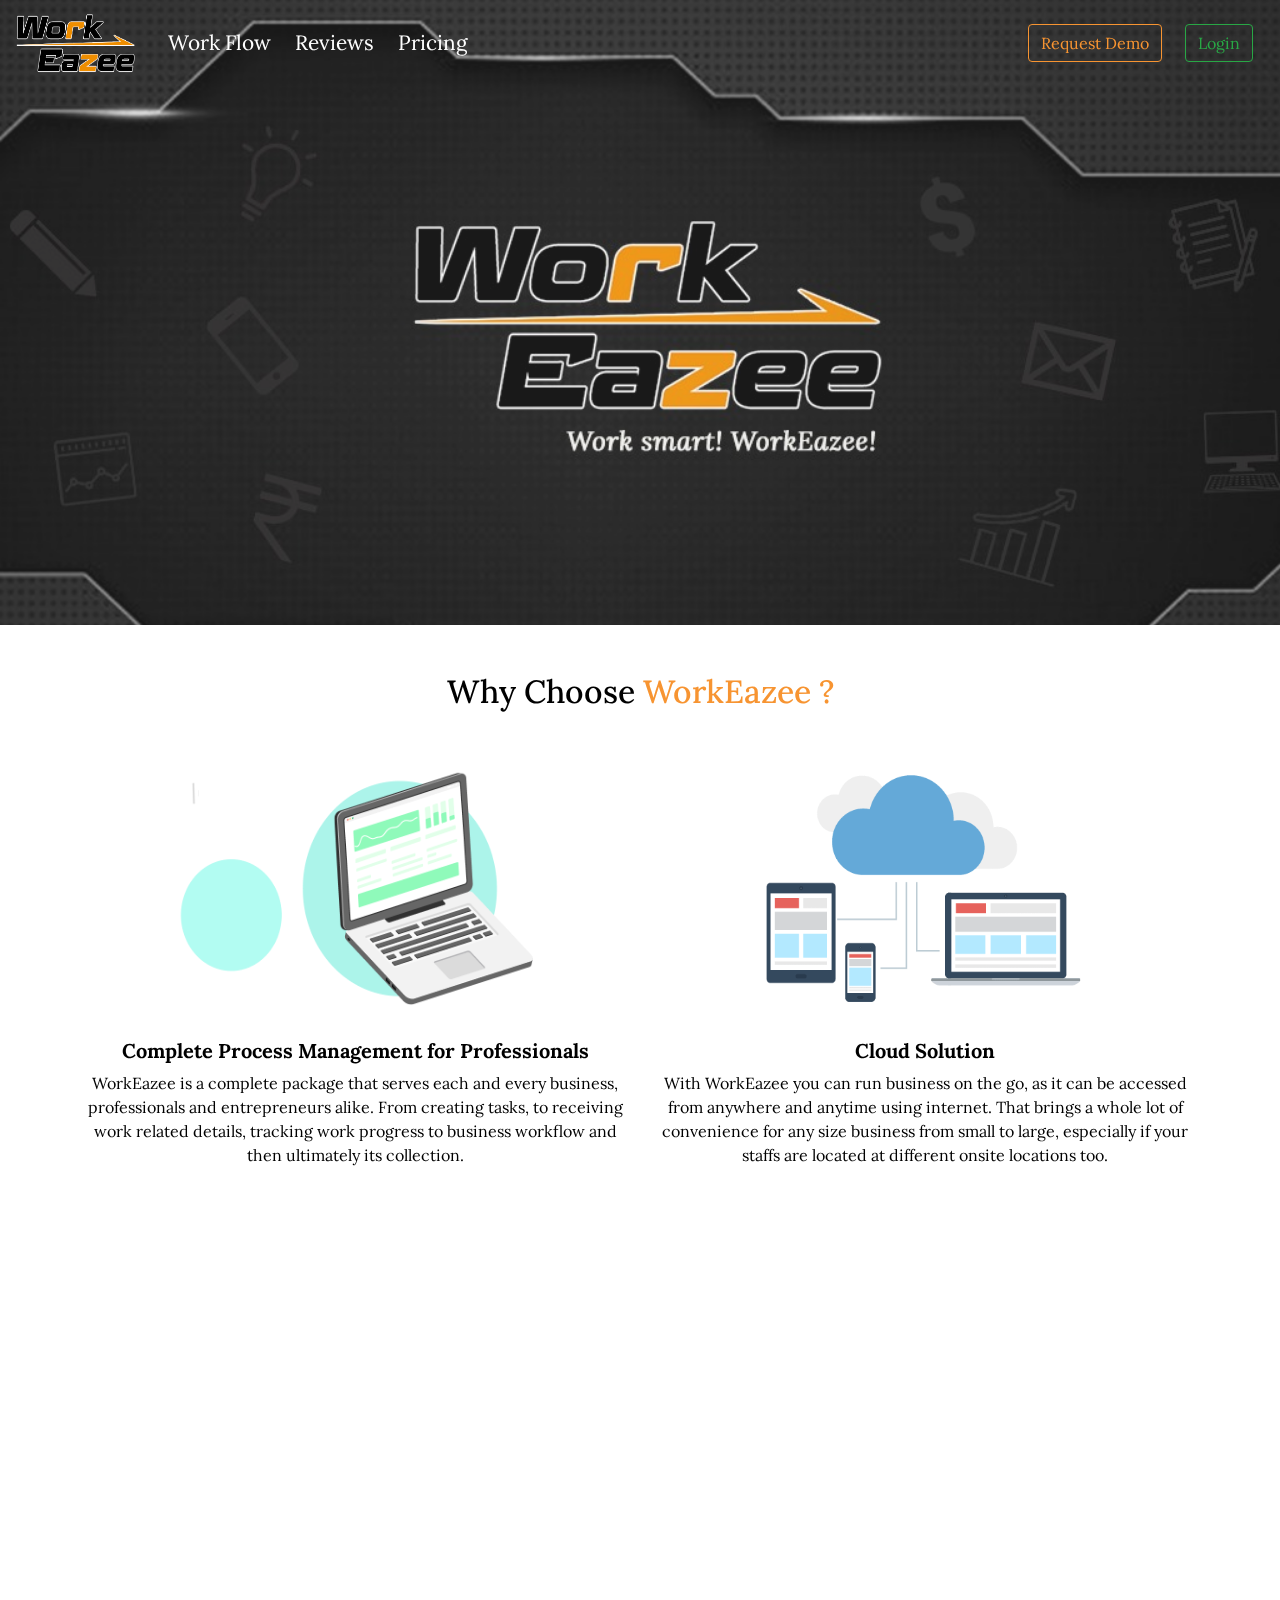
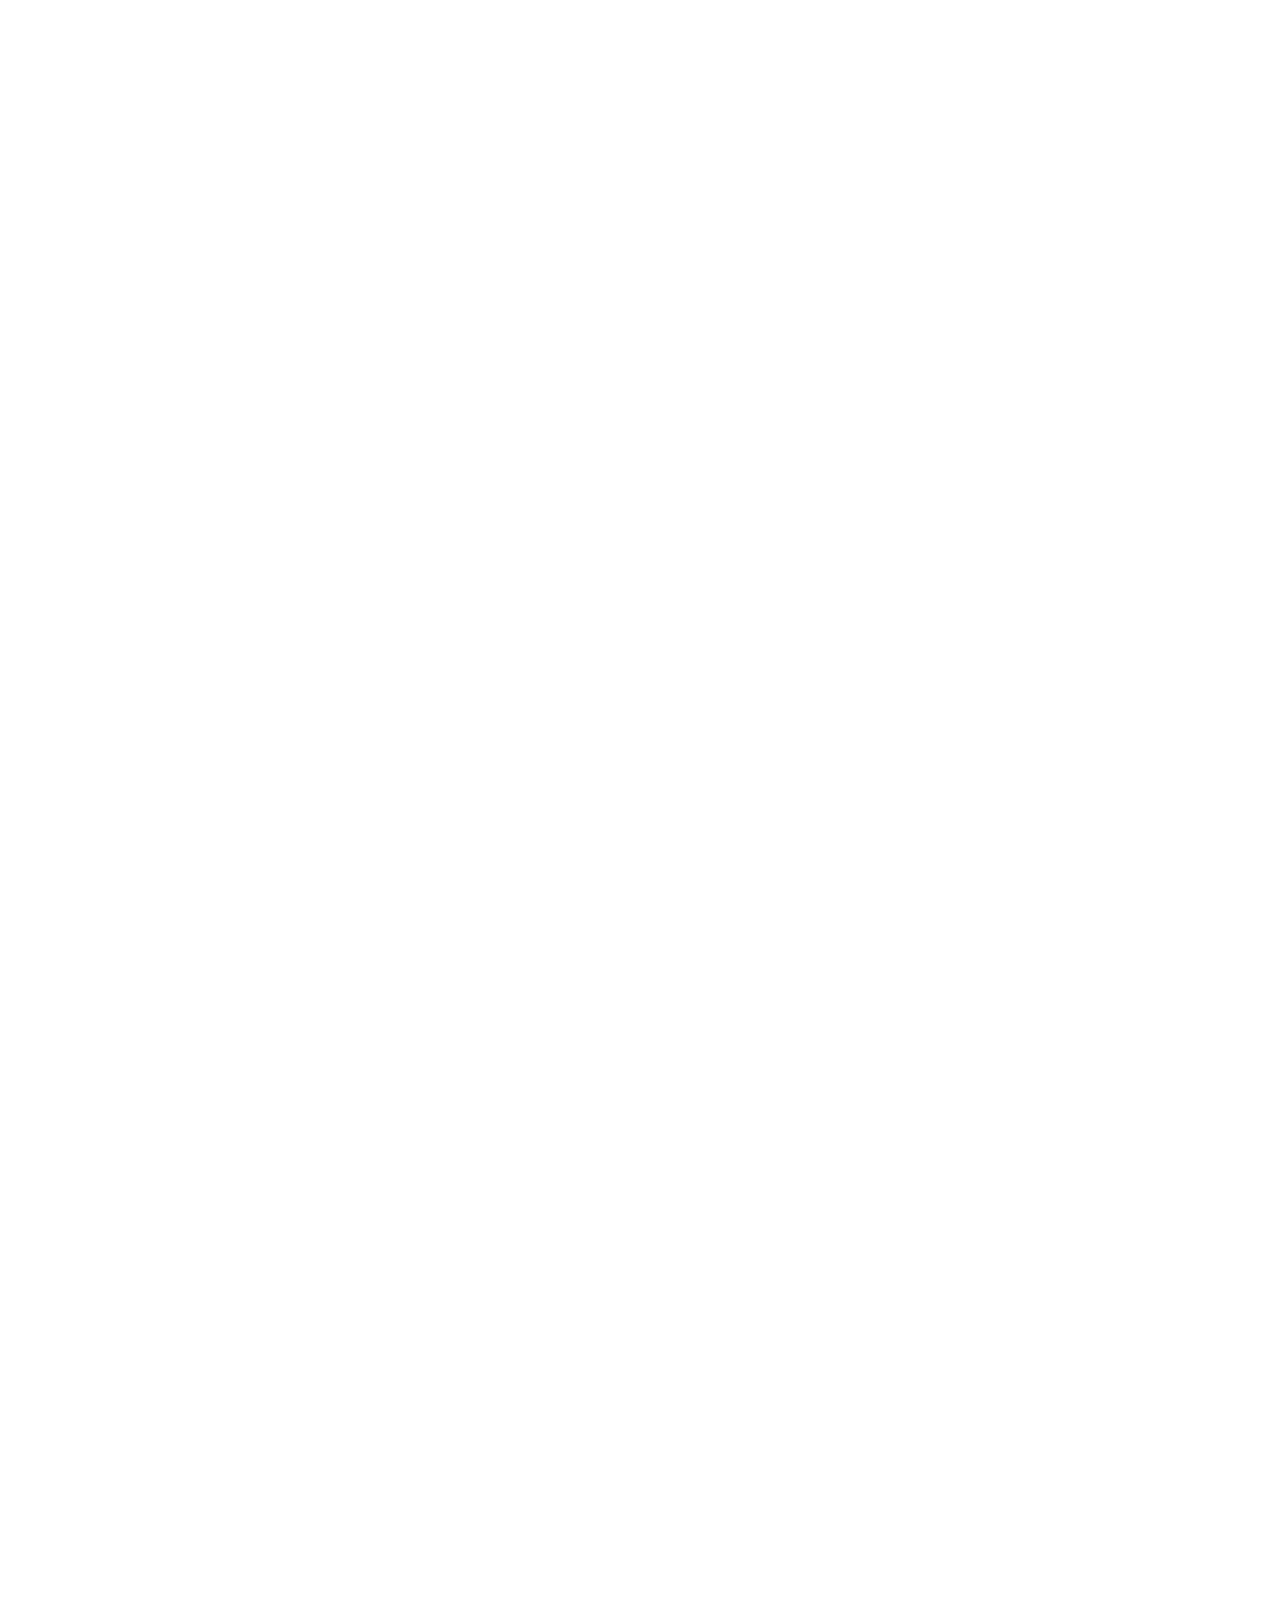
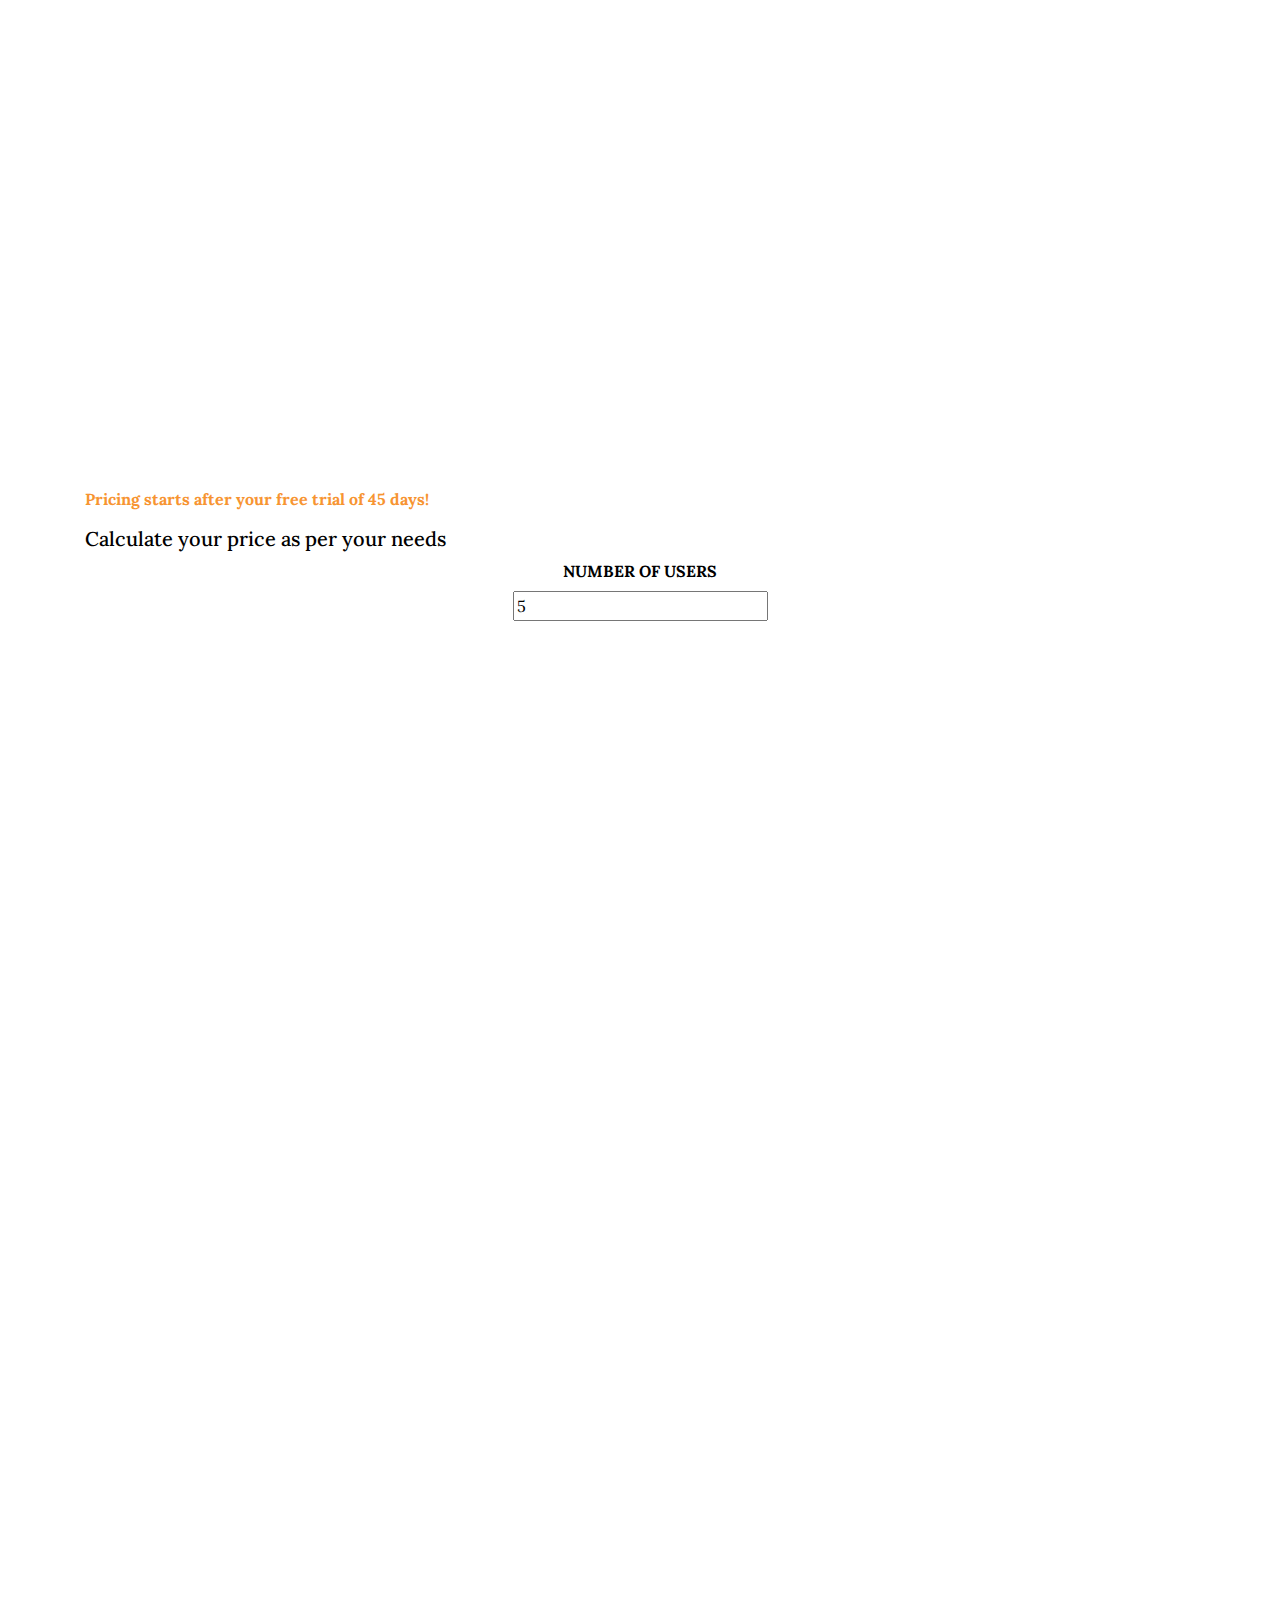
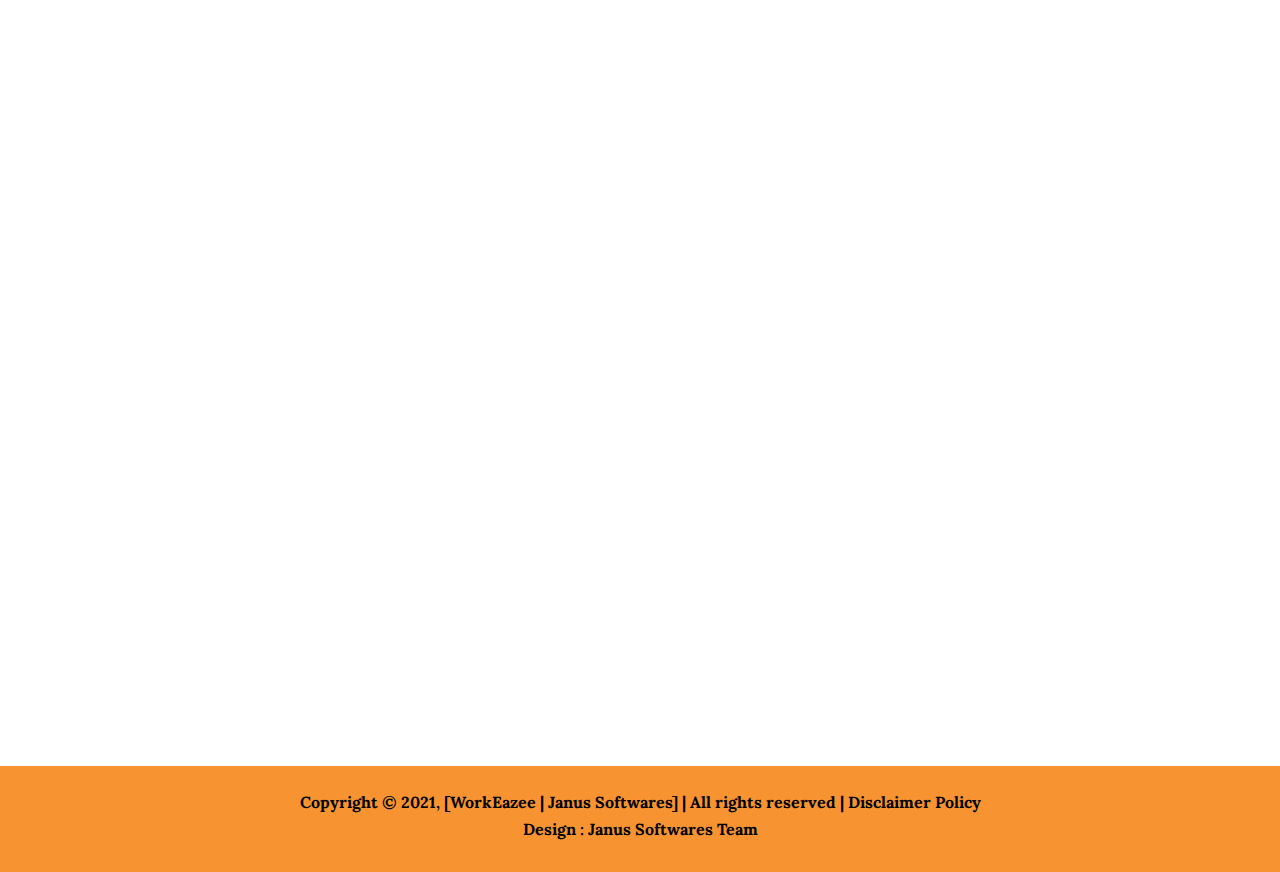
==== commit d4d8554f: "Fix meta tags" ====
--- a/public/index.html
+++ b/public/index.html
@@ -18,11 +18,10 @@
     <!-- Image to display -->
     <meta
       property="og:image"
-      content="https://workeazee.com/images/workeazee-meta.jpeg"
+      content="https://workeazee.com/images/workeazee-meta.png"
     />
     <!-- No need to change anything here -->
     <meta property="og:type" content="website" />
-    <meta property="og:image:type" content="image/jpeg" />
 
     <!-- Website to visit when clicked in fb or WhatsApp-->
     <meta property="og:url" content="https://www.workeazee.com" />
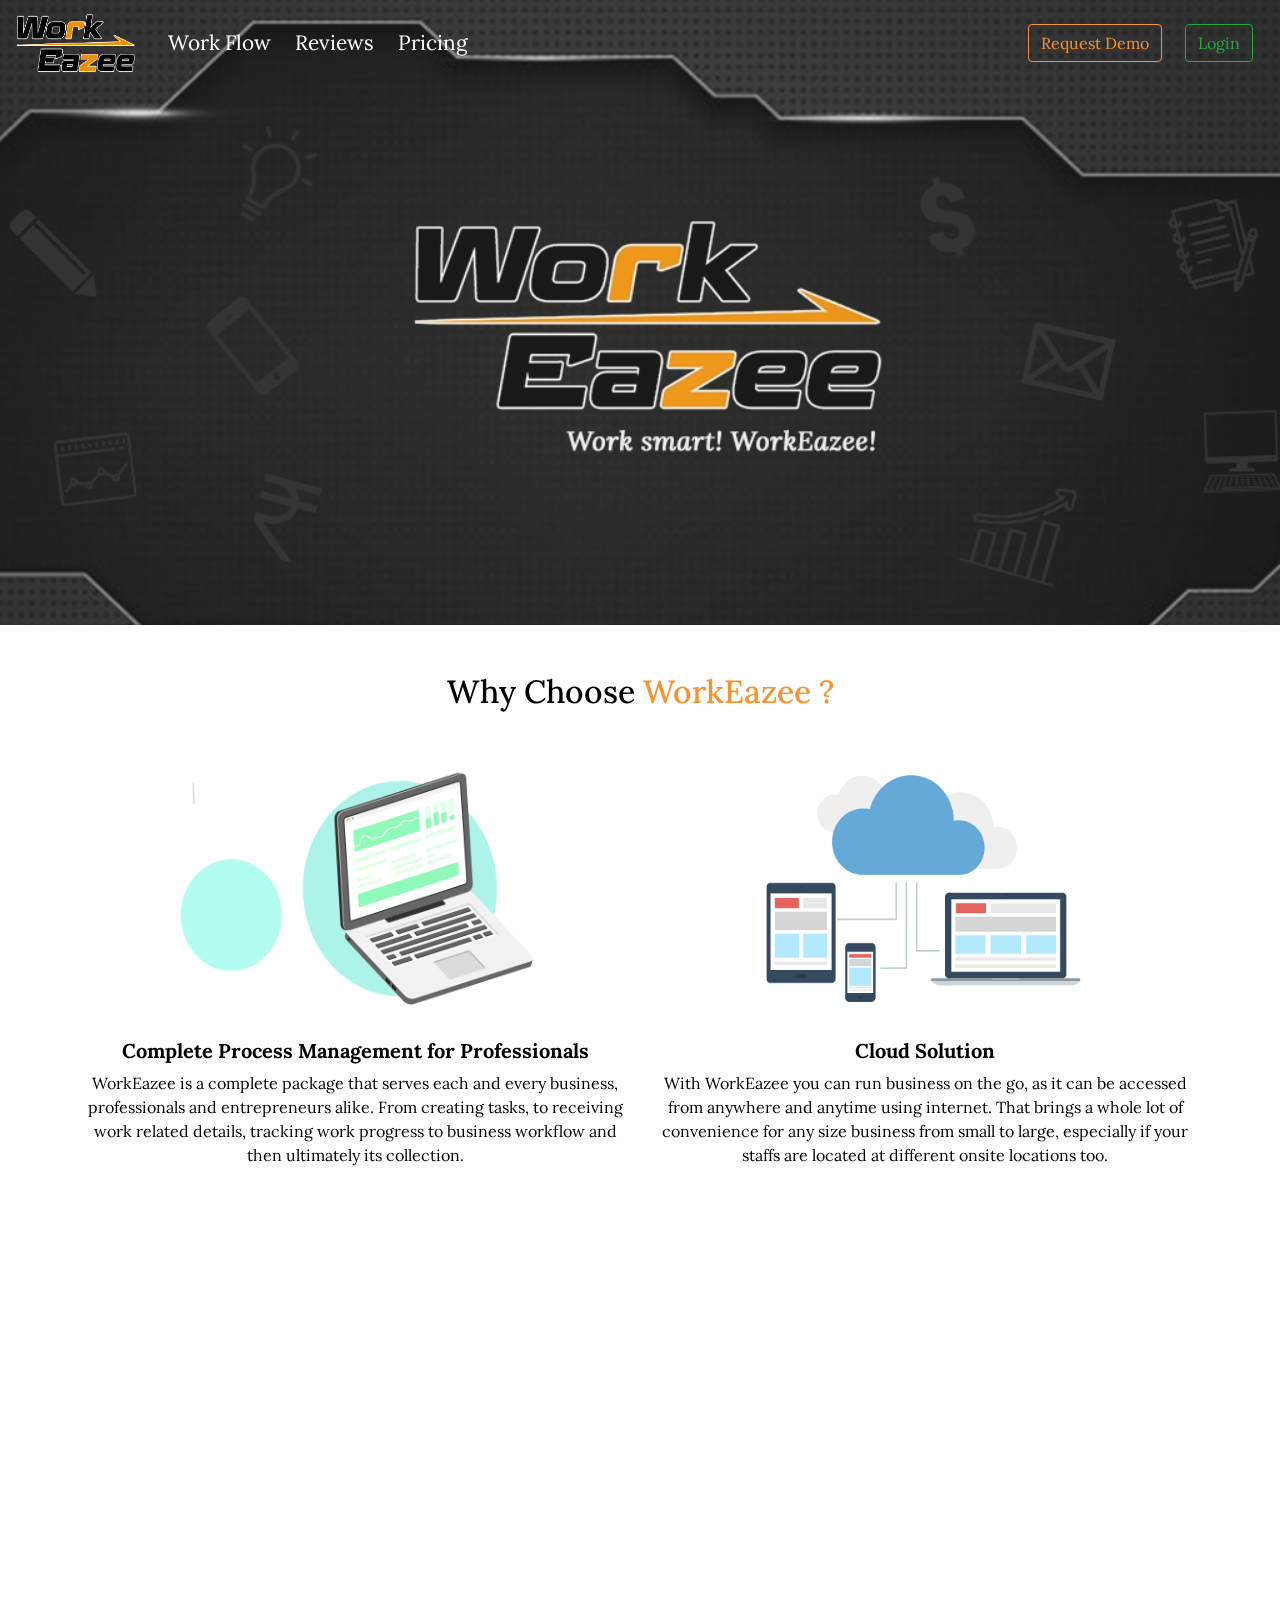
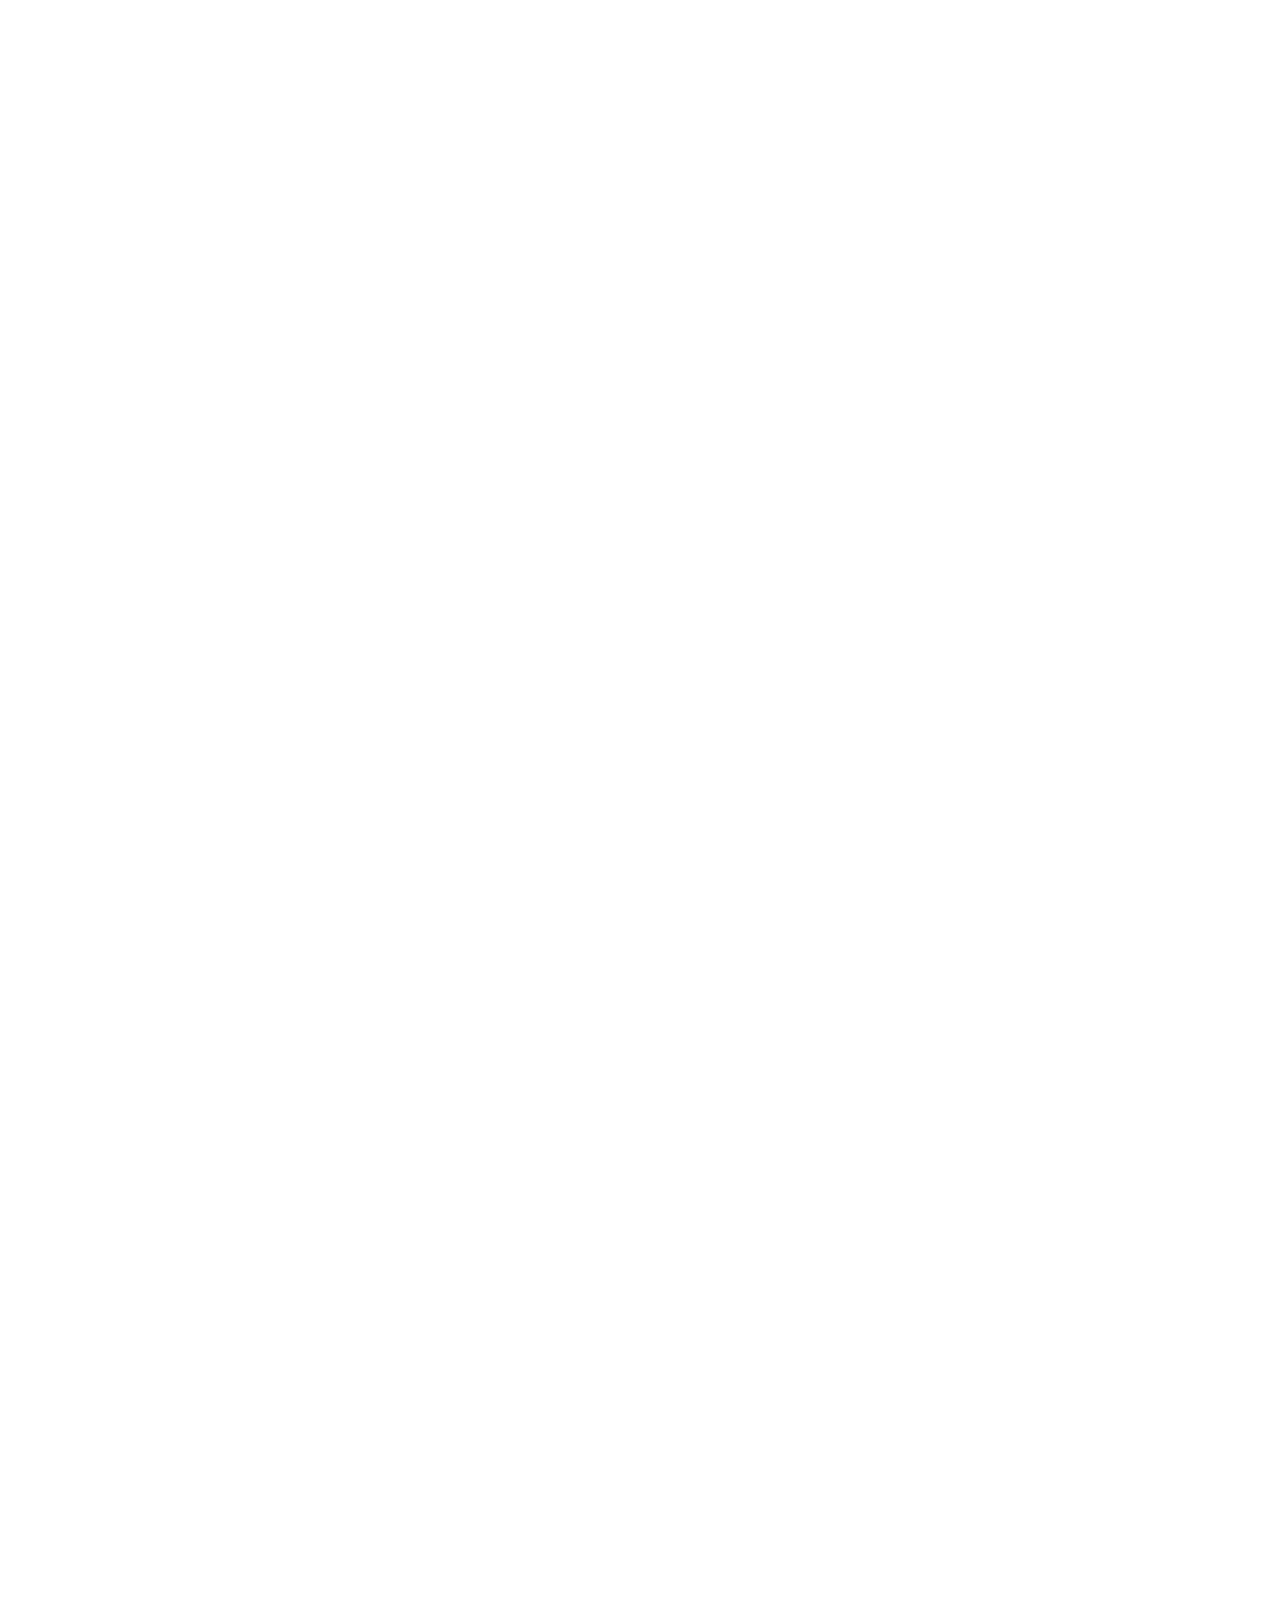
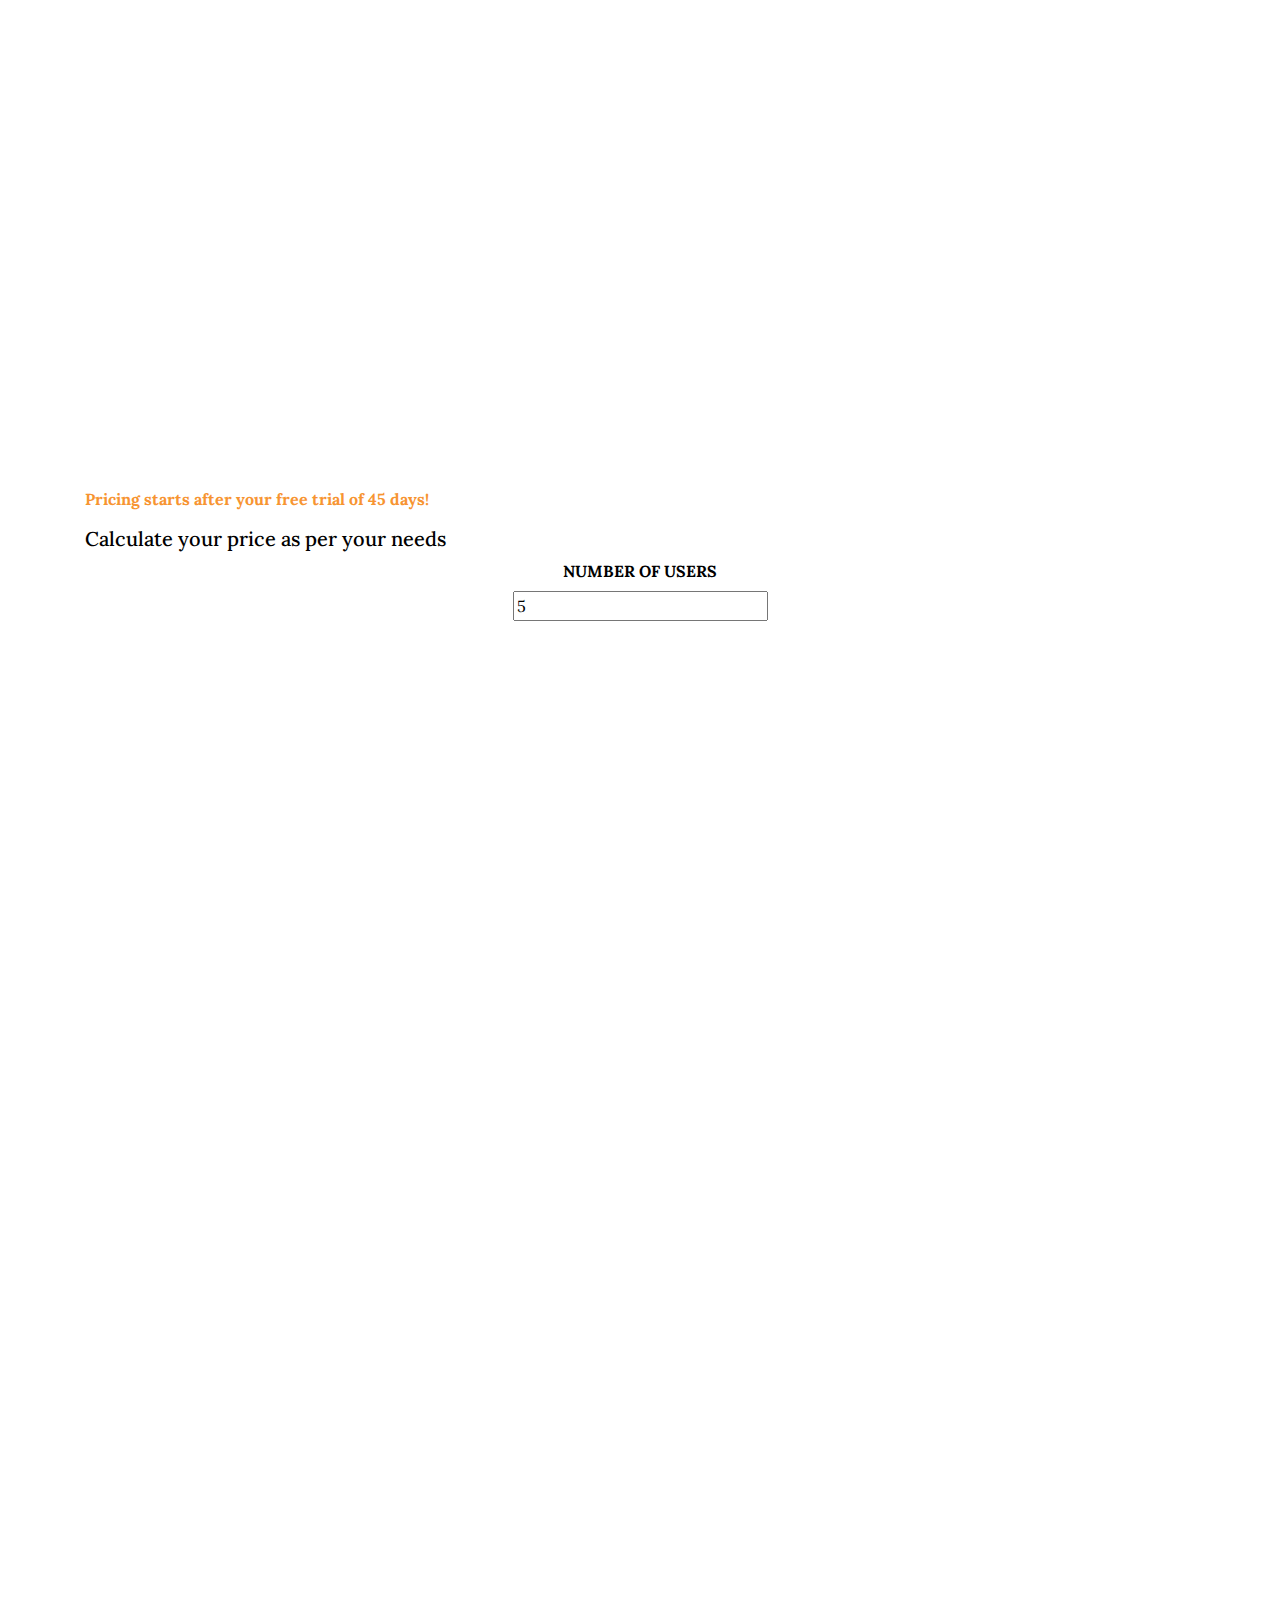
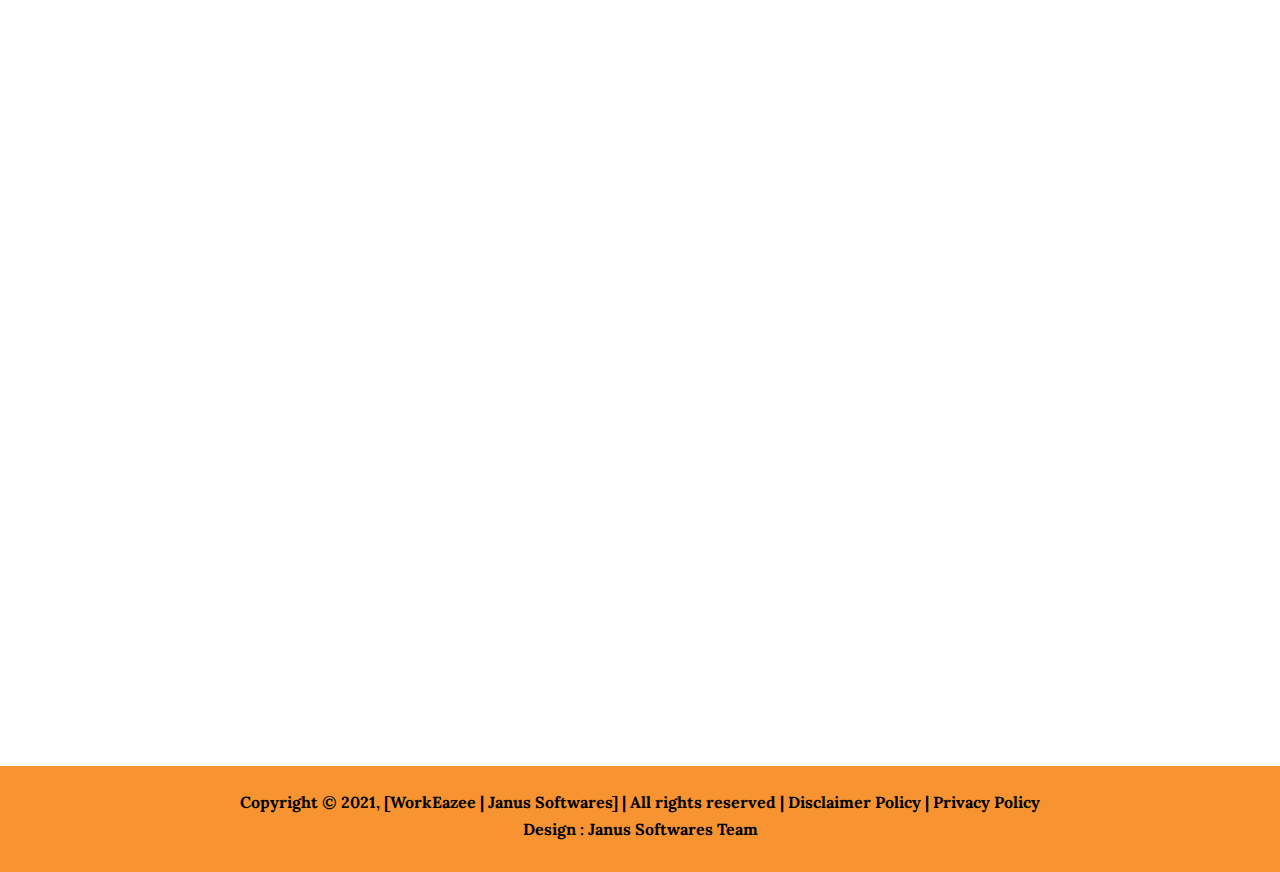
==== commit 86e2f81b: "Privacy Policy Section Completed" ====
--- a/public/index.html
+++ b/public/index.html
@@ -947,7 +947,8 @@
           <!-- | <a href="">Privacy Policy</a> | <a href="">Disclaimer</a> -->
           <p>
             Copyright © 2021, [WorkEazee | Janus Softwares] | All rights
-            reserved | <span class="disclaimer">Disclaimer Policy</span>
+            reserved | <span class="disclaimer">Disclaimer Policy</span> |
+            <span class="privacy">Privacy Policy</span>
           </p>
           <p class="design-text">Design : Janus Softwares Team</p>
         </div>
@@ -1009,6 +1010,49 @@
         </div>
       </div>
     </div>
+
+    <div id="privacy-section" class="modal">
+      <div class="modal-content">
+        <span class="close">&times;</span>
+        <div class="privacy-head">
+          <div class="privacy-head-text">PRIVACY POLICY</div>
+        </div>
+
+        <div class="privacy-content">
+          <p>
+            WorkEazee is committed to protecting your privacy. WorkEazee does
+            not sell, share, barter, rent, divulge or otherwise disseminate
+            information collected on this site to third parties.
+          </p>
+          <p>
+            In order to use a number of services on this Web site, you must
+            become a registered customer. During registration you are required
+            to give contact information (such as your name and email address).
+            We may use this information to contact you about services and
+            products. We use log files and other data to analyze trends,
+            administer the site, track users’ movement within WorkEazee’s site,
+            and gather information for aggregate use. IP addresses are not
+            linked to personally identifiable information.
+          </p>
+          <span class="privacy-bottom-content">
+            For further information regarding Privacy Policy, please contact,
+          </span>
+          <span class="privacy-bottom-content">
+            <span class="font-italic font-weight-bold">WorkEazee</span> a
+            product of <span class="font-italic">Janus Softwares</span>
+          </span>
+          <span class="privacy-bottom-content"
+            ><span class="font-weight-bold">Office :</span> Janus Softwares,
+            104/105 Manas Residency, A Wing, Veer Savarkar Marg, Teen Petrol
+            Pump, Naupada, Thane 400602
+          </span>
+          <span class="privacy-bottom-content">
+            <span class="font-weight-bold">Email :</span> workeazee@gmail.com
+          </span>
+        </div>
+      </div>
+    </div>
+
     <!-- FOOTER SECTION ENDS HERE -->
 
     <script src="https://unpkg.com/aos@next/dist/aos.js"></script>
--- a/public/css/index.css
+++ b/public/css/index.css
@@ -125,24 +125,28 @@
   text-align: right;
 }
 
-.disclaimer-head-text {
+.disclaimer-head-text,
+.privacy-head-text {
   font-size: 2rem;
   font-weight: bolder;
   text-align: center;
   color: #f79431;
 }
 
-.disclaimer-content {
+.disclaimer-content,
+.privacy-content {
   padding-top: 2.5rem;
   padding-bottom: 2.5rem;
 }
 
-.disclaimer-bottom-content {
+.disclaimer-bottom-content,
+.privacy-bottom-content {
   display: block;
 }
 
-.disclaimer:hover {
+.disclaimer:hover,
+.privacy:hover {
   color: red;
 }
 
-/* MODAL SECTION ENDS */+/* MODAL SECTION ENDS */
--- a/public/css/responsive.css
+++ b/public/css/responsive.css
@@ -174,11 +174,13 @@
     text-align: center;
   }
 
-  .disclaimer-head-text {
+  .disclaimer-head-text,
+  .privacy-head-text {
     font-size: 1.5rem;
   }
 
-  .disclaimer-content {
+  .disclaimer-content,
+  .privacy-content {
     font-size: 0.9rem;
   }
 
@@ -326,12 +328,14 @@
     margin: auto;
   }
 
-  .disclaimer-head-text {
+  .disclaimer-head-text,
+  .privacy-head-text {
     font-size: 0.9rem;
     margin-top: -1.5rem;
   }
 
-  .disclaimer-content {
+  .disclaimer-content,
+  .privacy-content {
     font-size: 0.6rem;
     padding-top: 1rem;
     padding-bottom: 0.1rem;
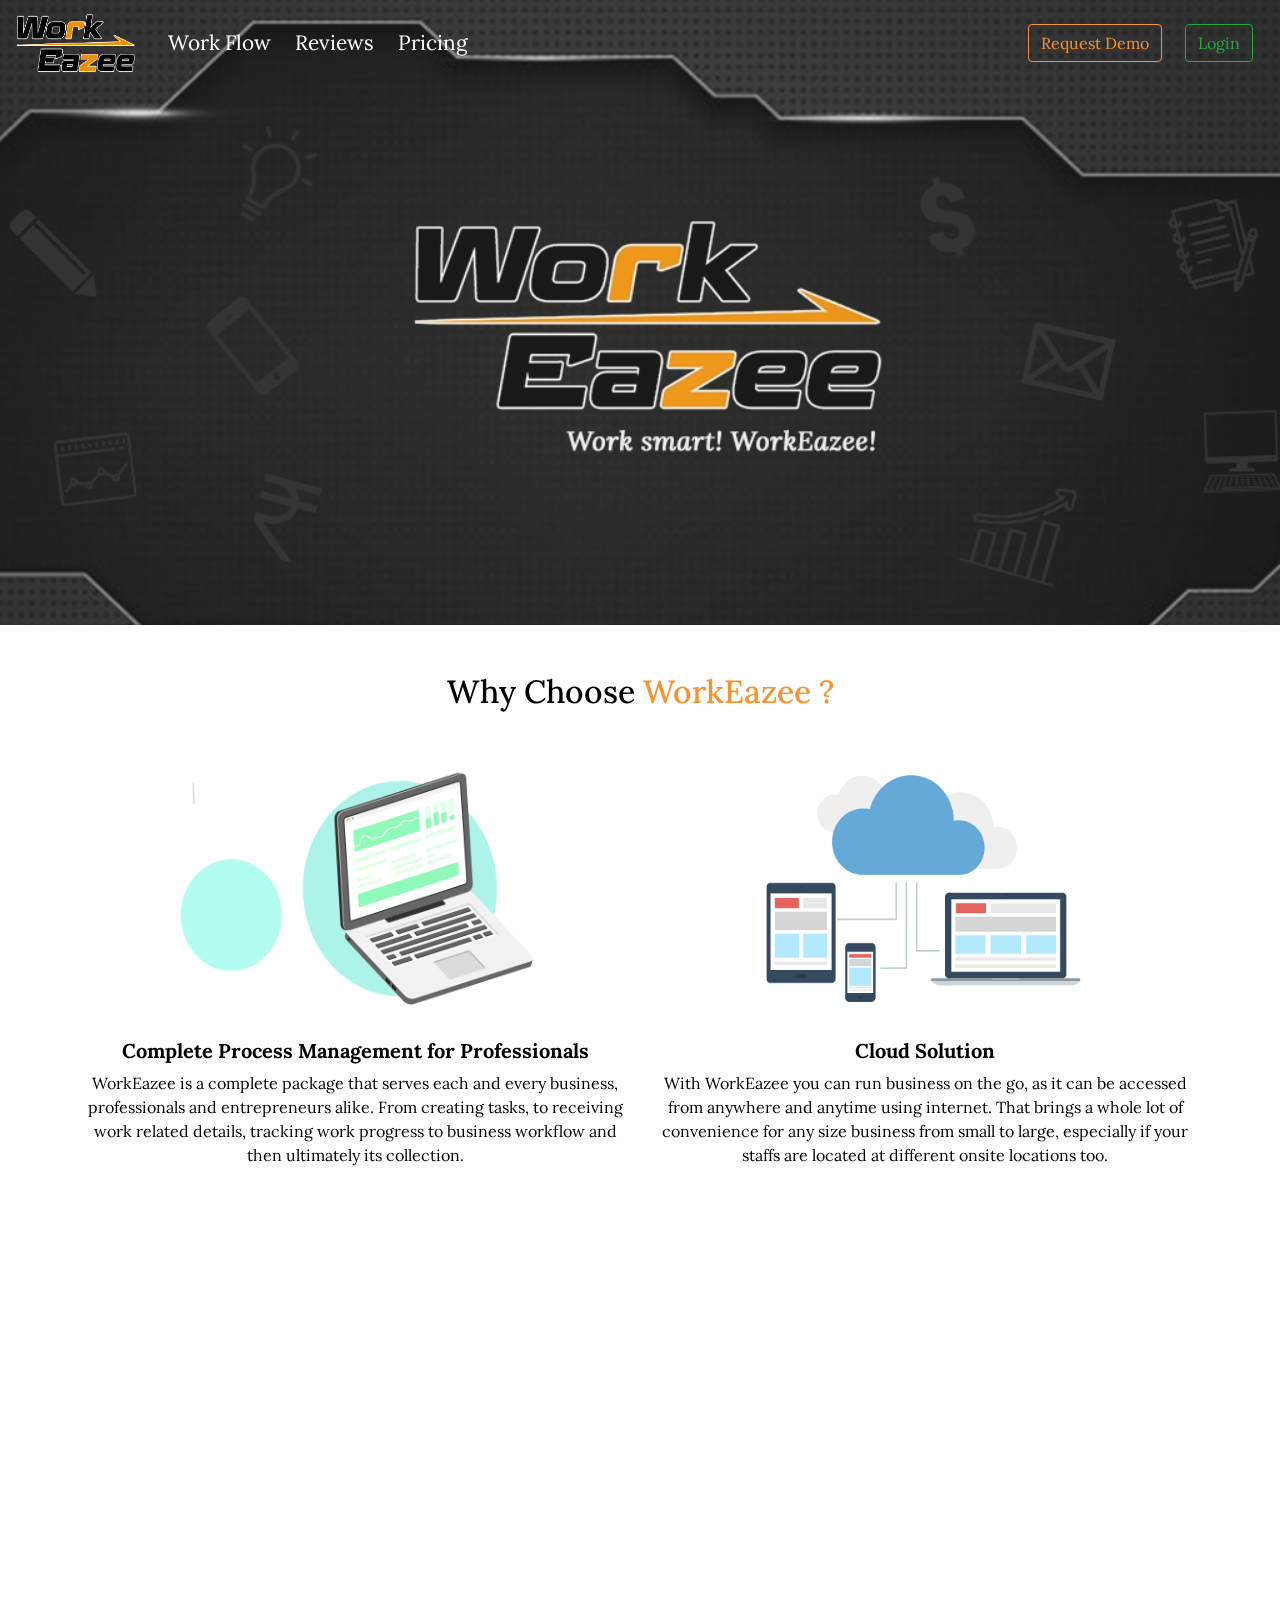
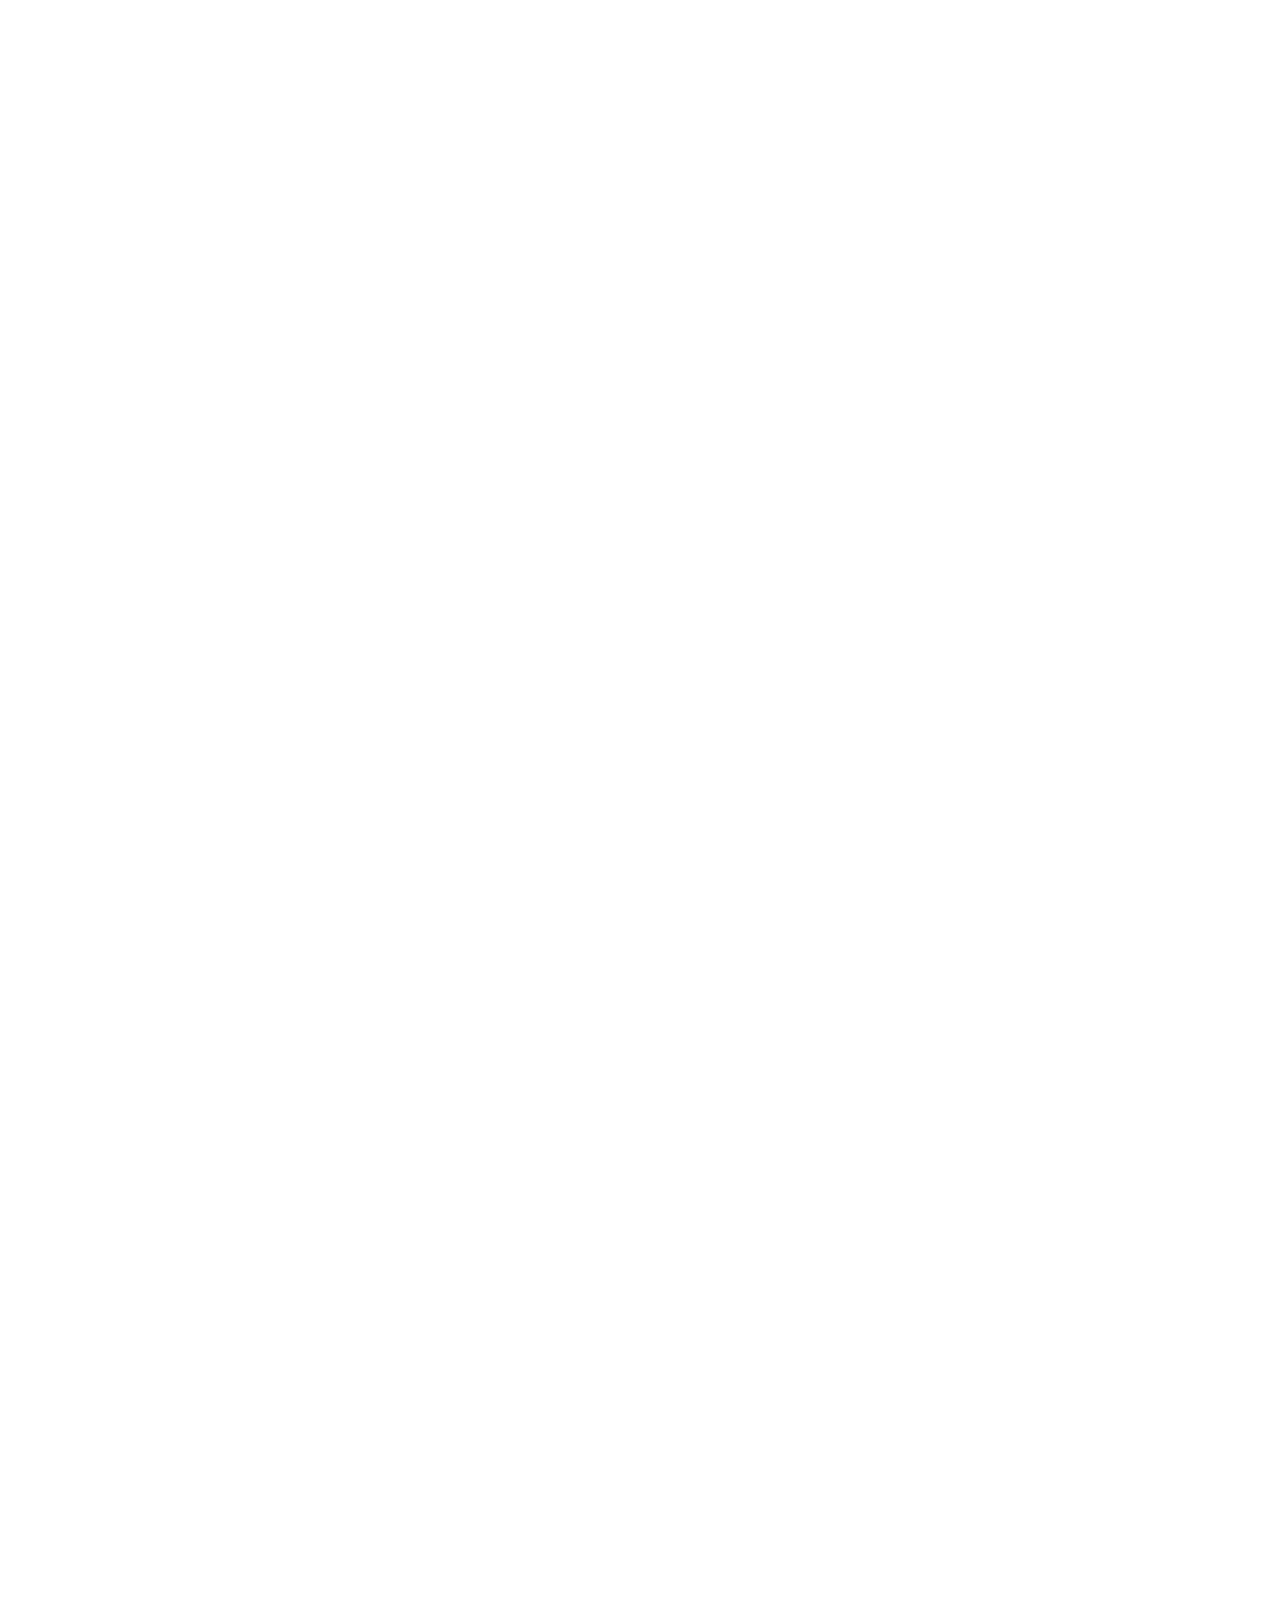
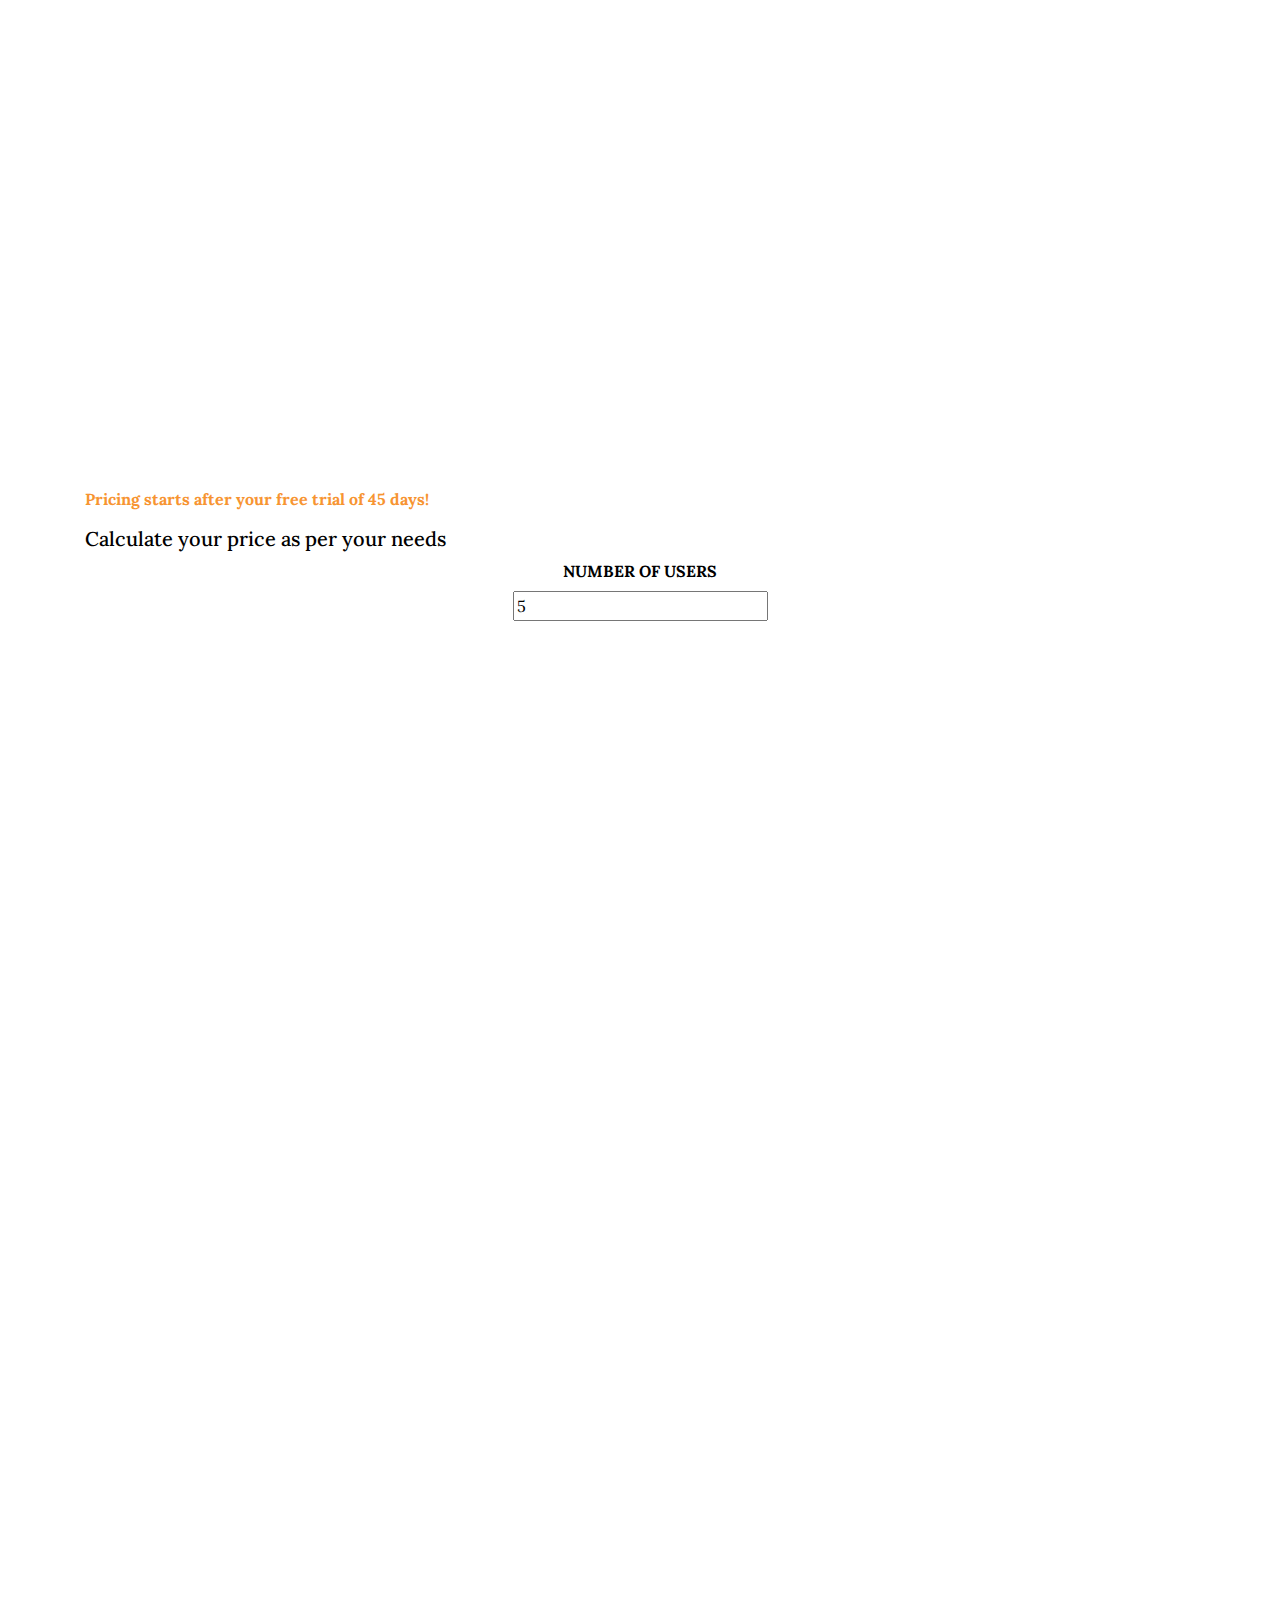
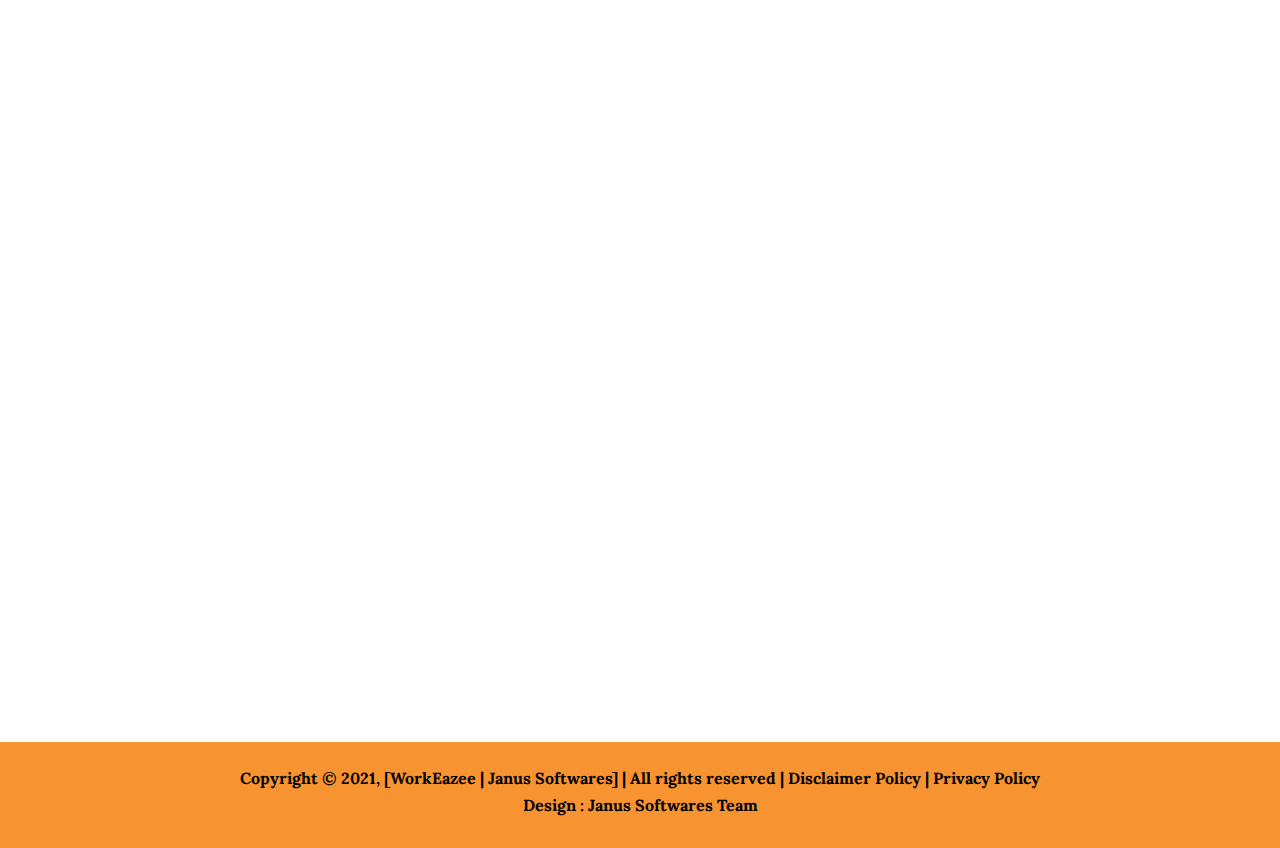
==== commit af38c342: "Updated meta icon and removed track work feature" ====
--- a/public/index.html
+++ b/public/index.html
@@ -720,7 +720,7 @@
                 </p>
               </div>
             </div>
-            <div class="col-lg-4 col-md-6 col-sm-12 col-xs-12">
+            <!-- <div class="col-lg-4 col-md-6 col-sm-12 col-xs-12">
               <div class="form-check feature-3">
                 <input
                   class="form-check-input"
@@ -739,7 +739,7 @@
                   <span class="cd-duration">/year</span>
                 </p>
               </div>
-            </div>
+            </div> -->
           </div>
           <div class="row text-center final-price-calcs" id="final-pricing">
             <!-- TO BE DONE -->
@@ -776,9 +776,9 @@
                             >SAME DESIGNATION LEVEL CONTROL</span
                           >
                         </li>
-                        <li class="feature-3">
+                        <!-- <li class="feature-3">
                           <span class="label">TRACK YOUR WORK WITH CHARTS</span>
-                        </li>
+                        </li> -->
                       </ul>
                     </div>
                   </div>
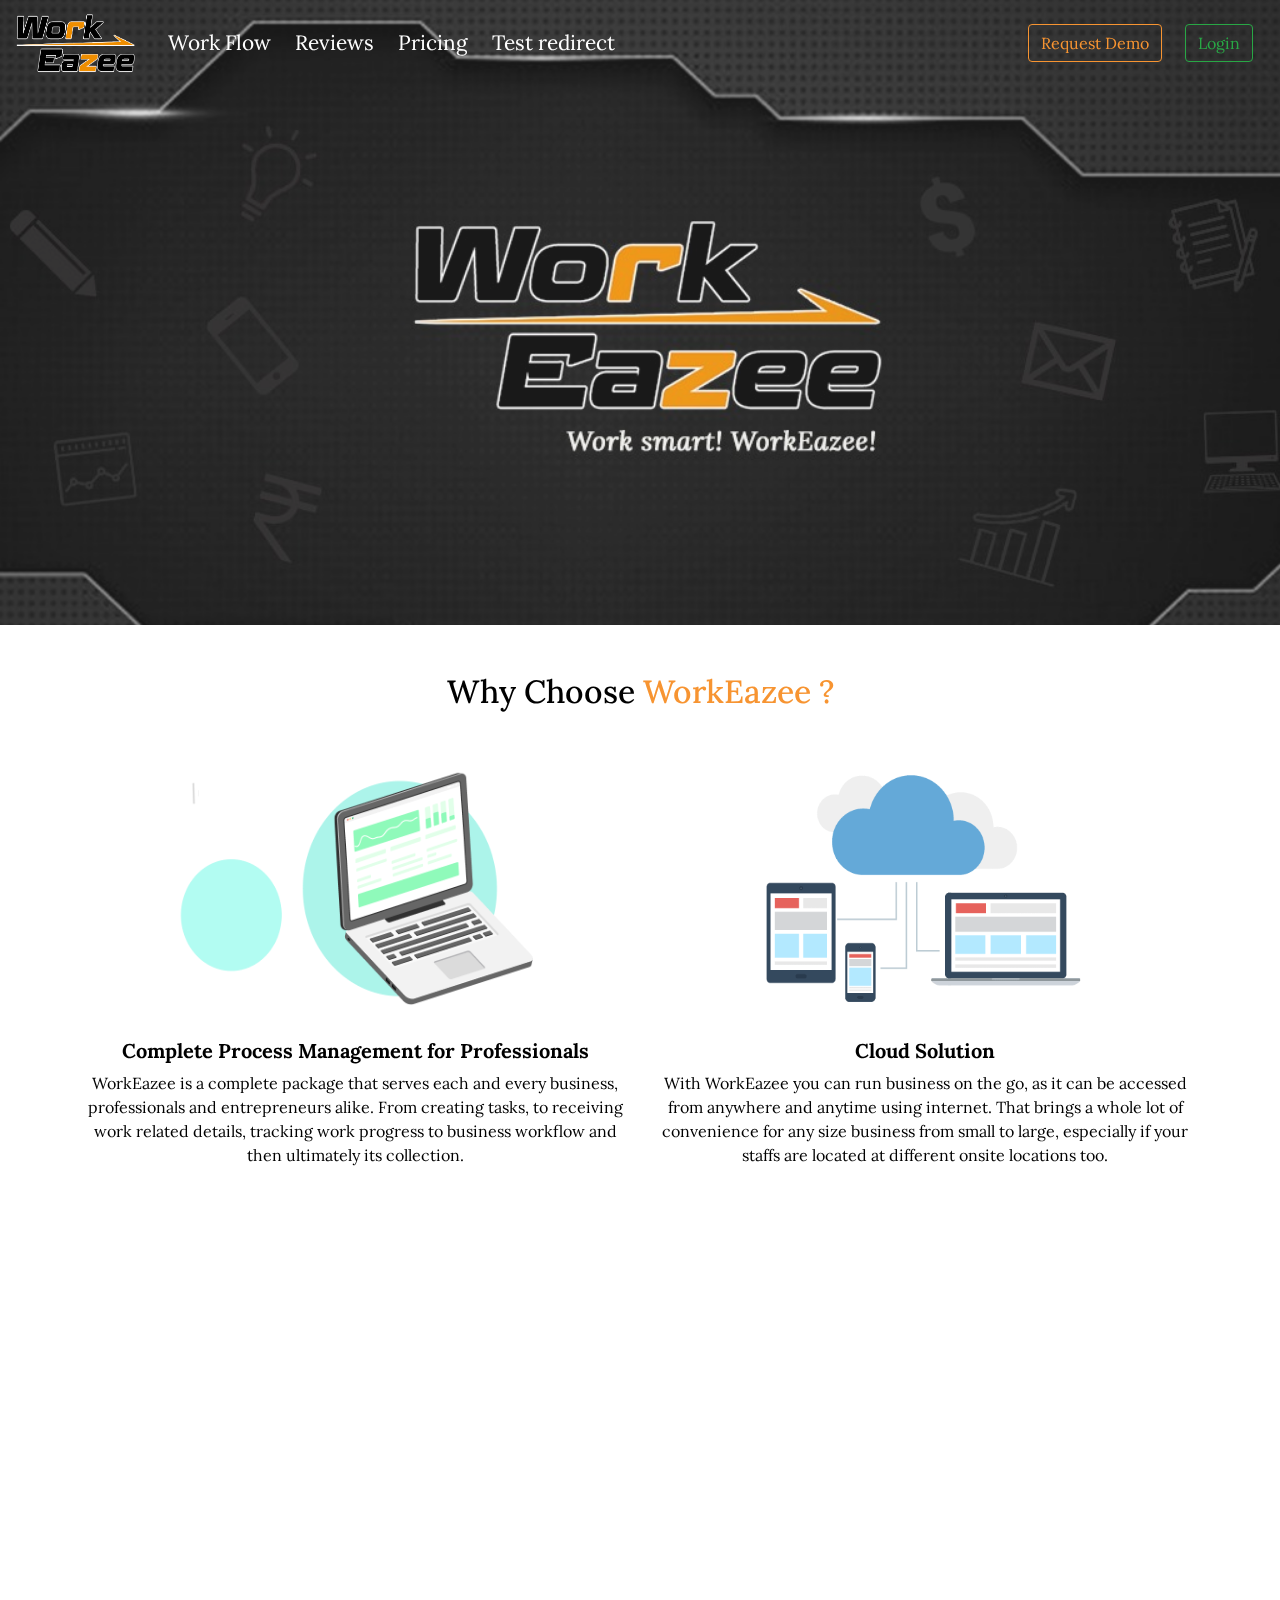
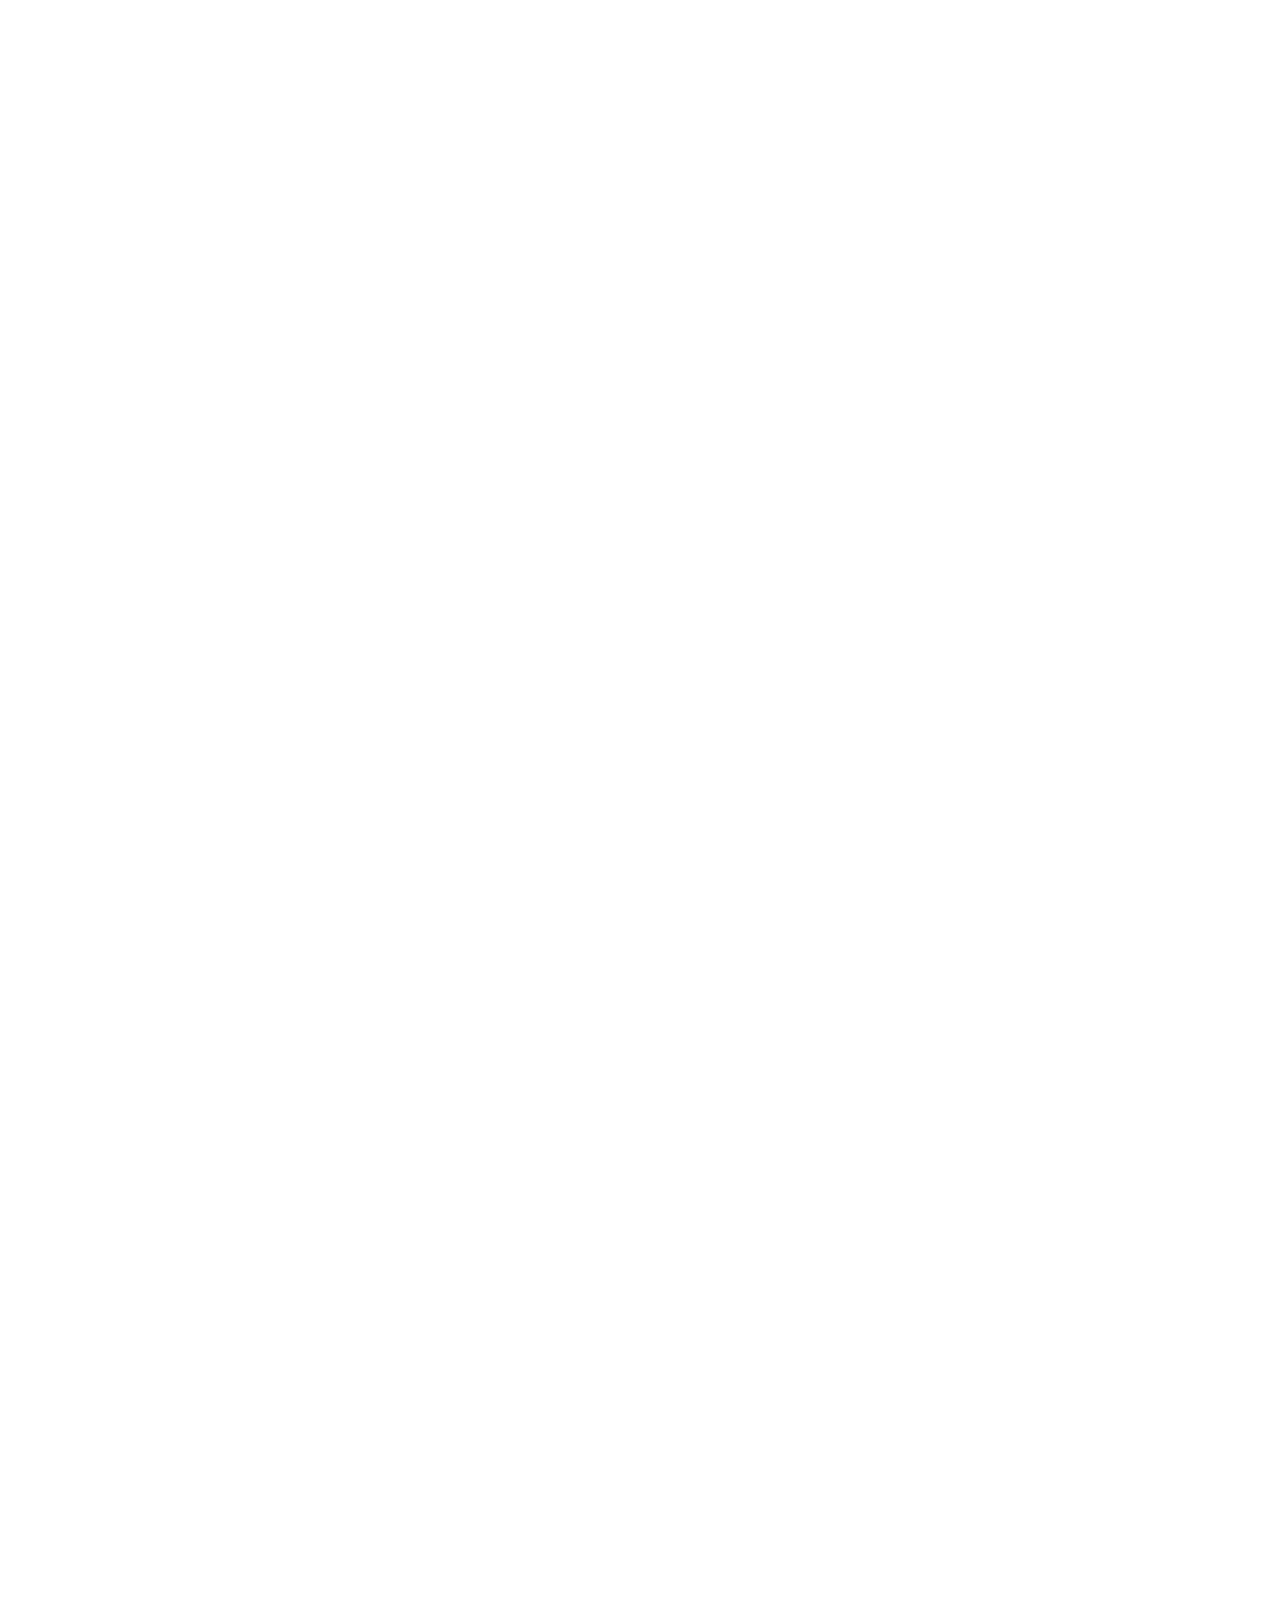
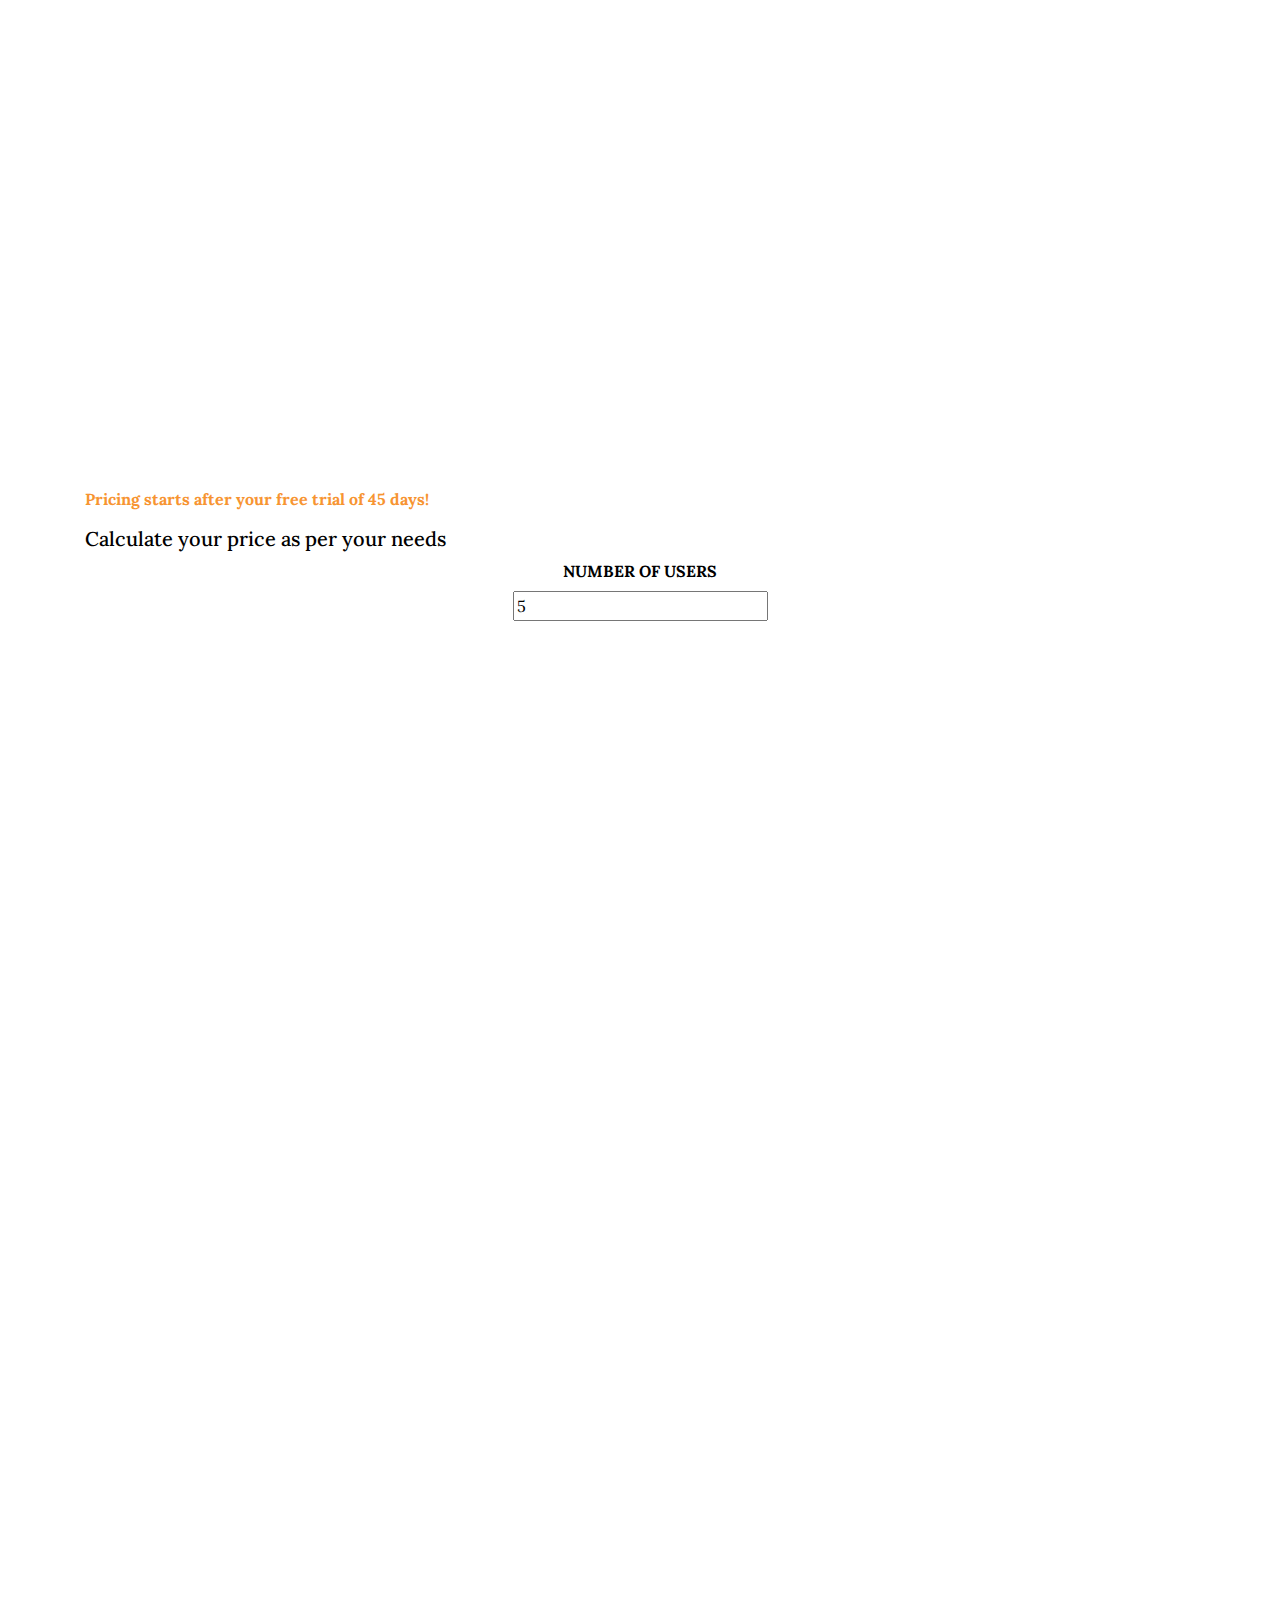
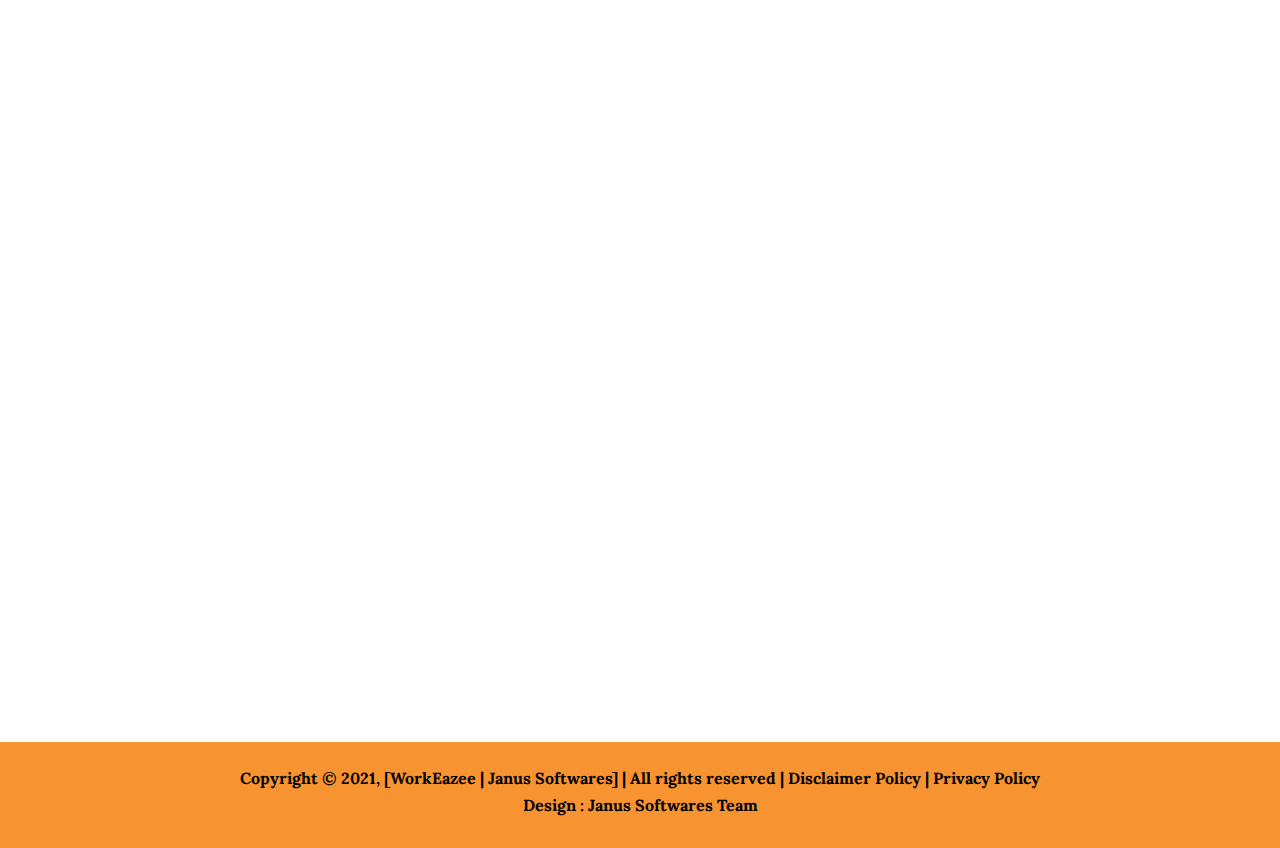
==== commit 63dee559: "Test redirect to another page" ====
--- a/public/index.html
+++ b/public/index.html
@@ -123,6 +123,9 @@
           </li>
           <li class="nav-item navpadding">
             <a class="nav-link ncolor" href="#pricing">Pricing</a>
+          </li>
+          <li class="nav-item navpadding">
+            <a class="nav-link ncolor" href="404.html">Test redirect</a>
           </li>
         </ul>
         <form class="form-inline my-2 my-lg-0">
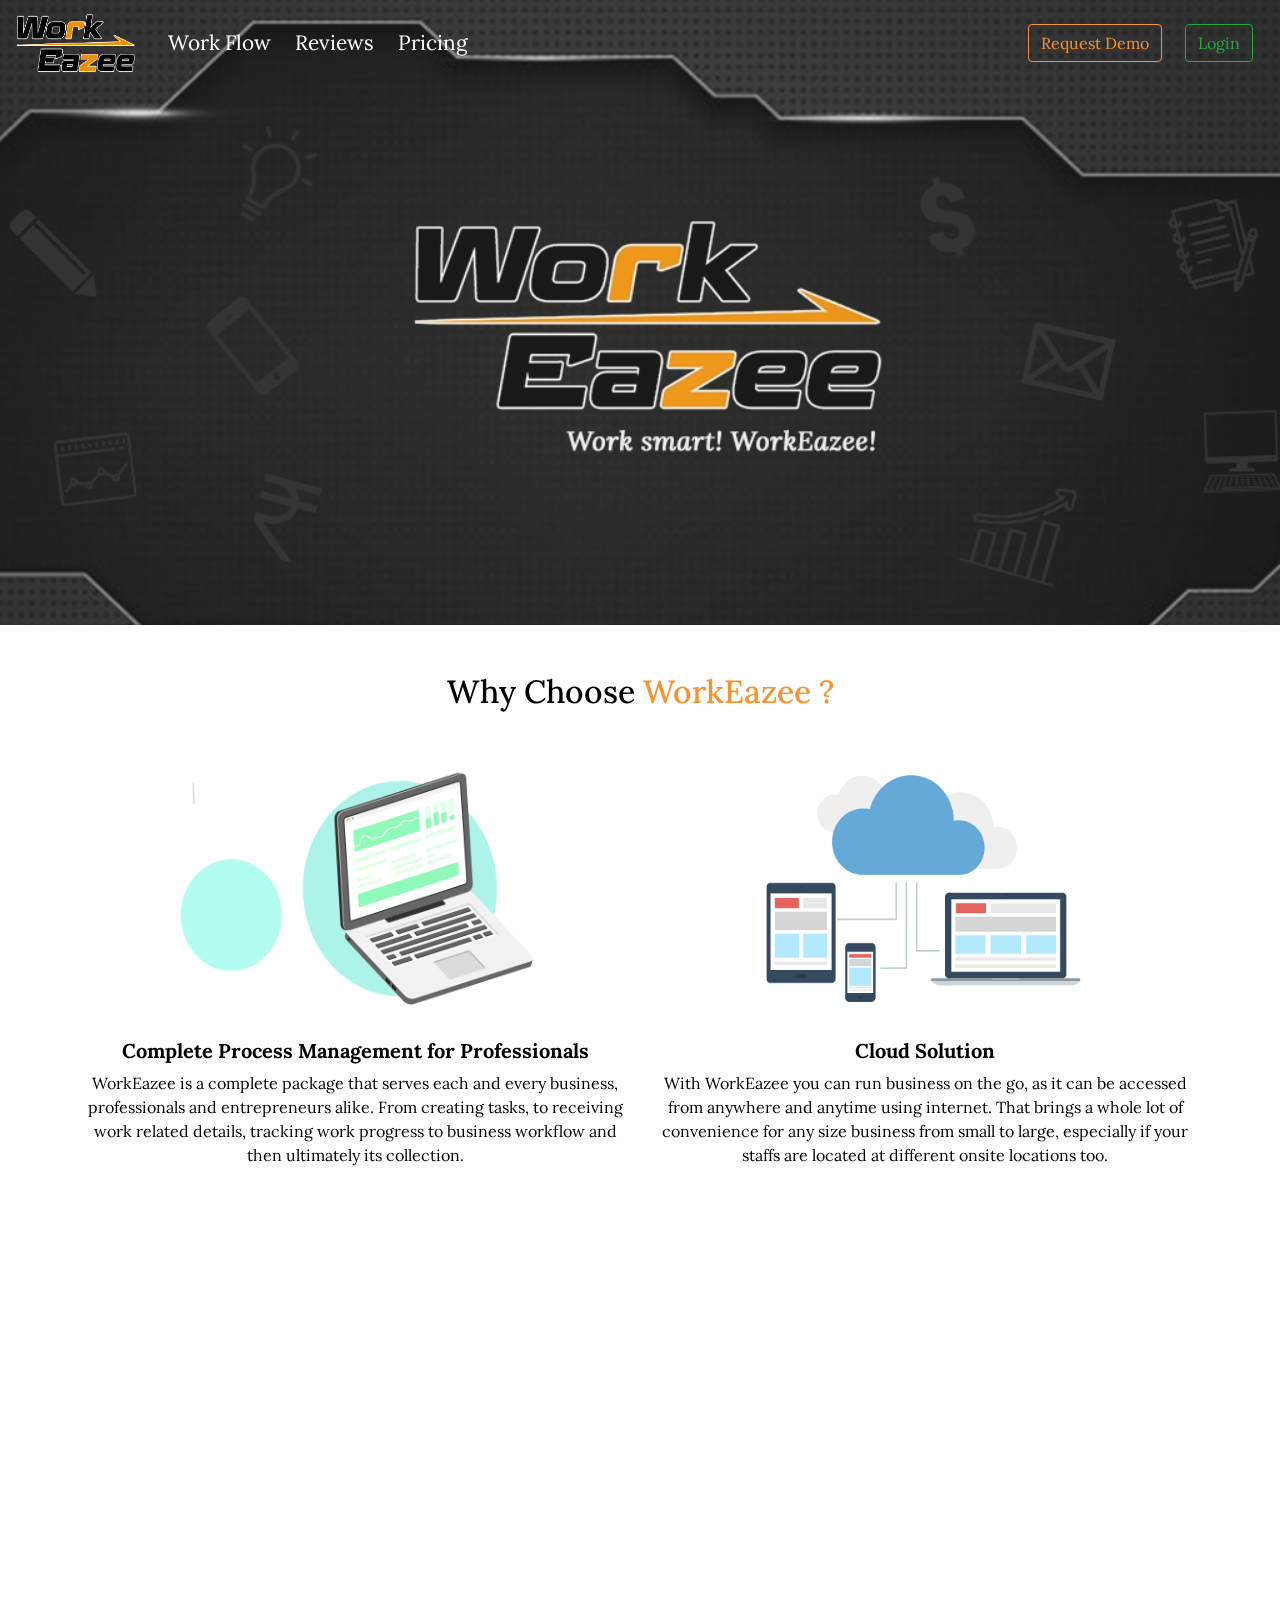
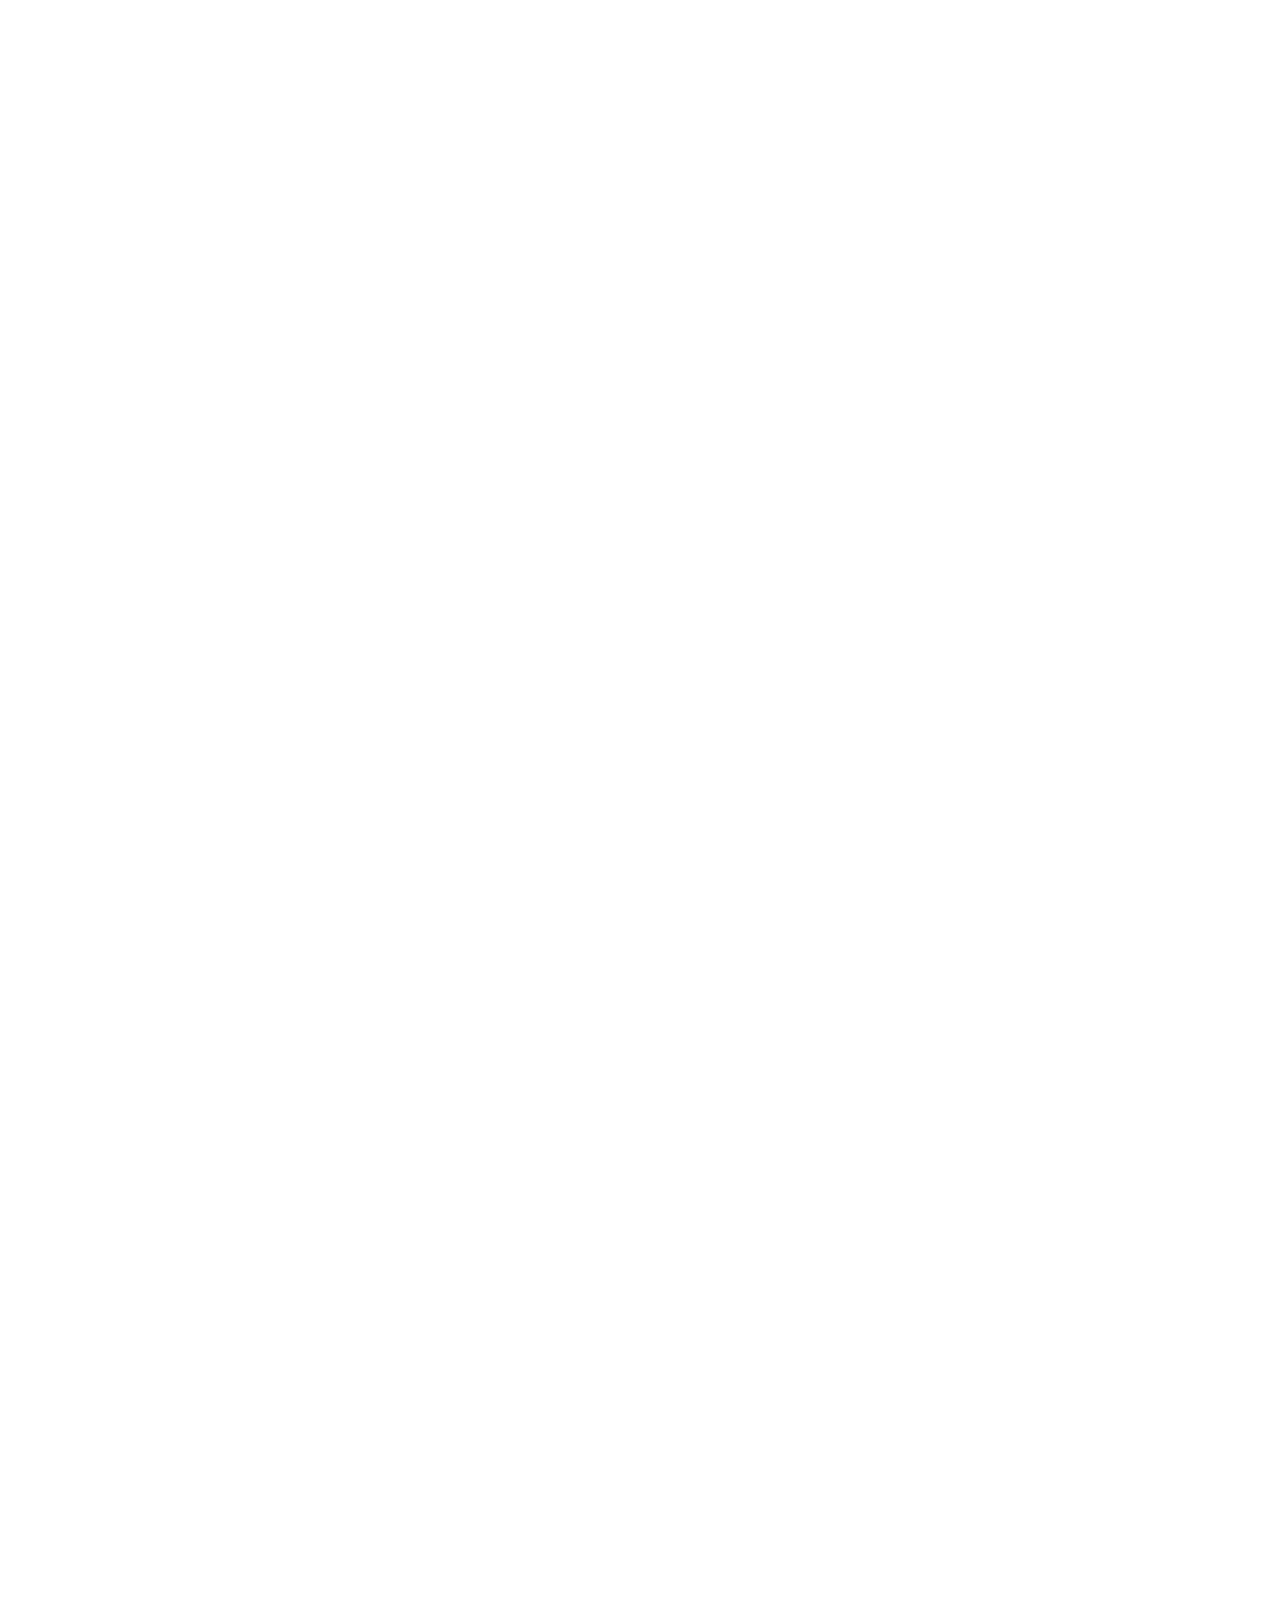
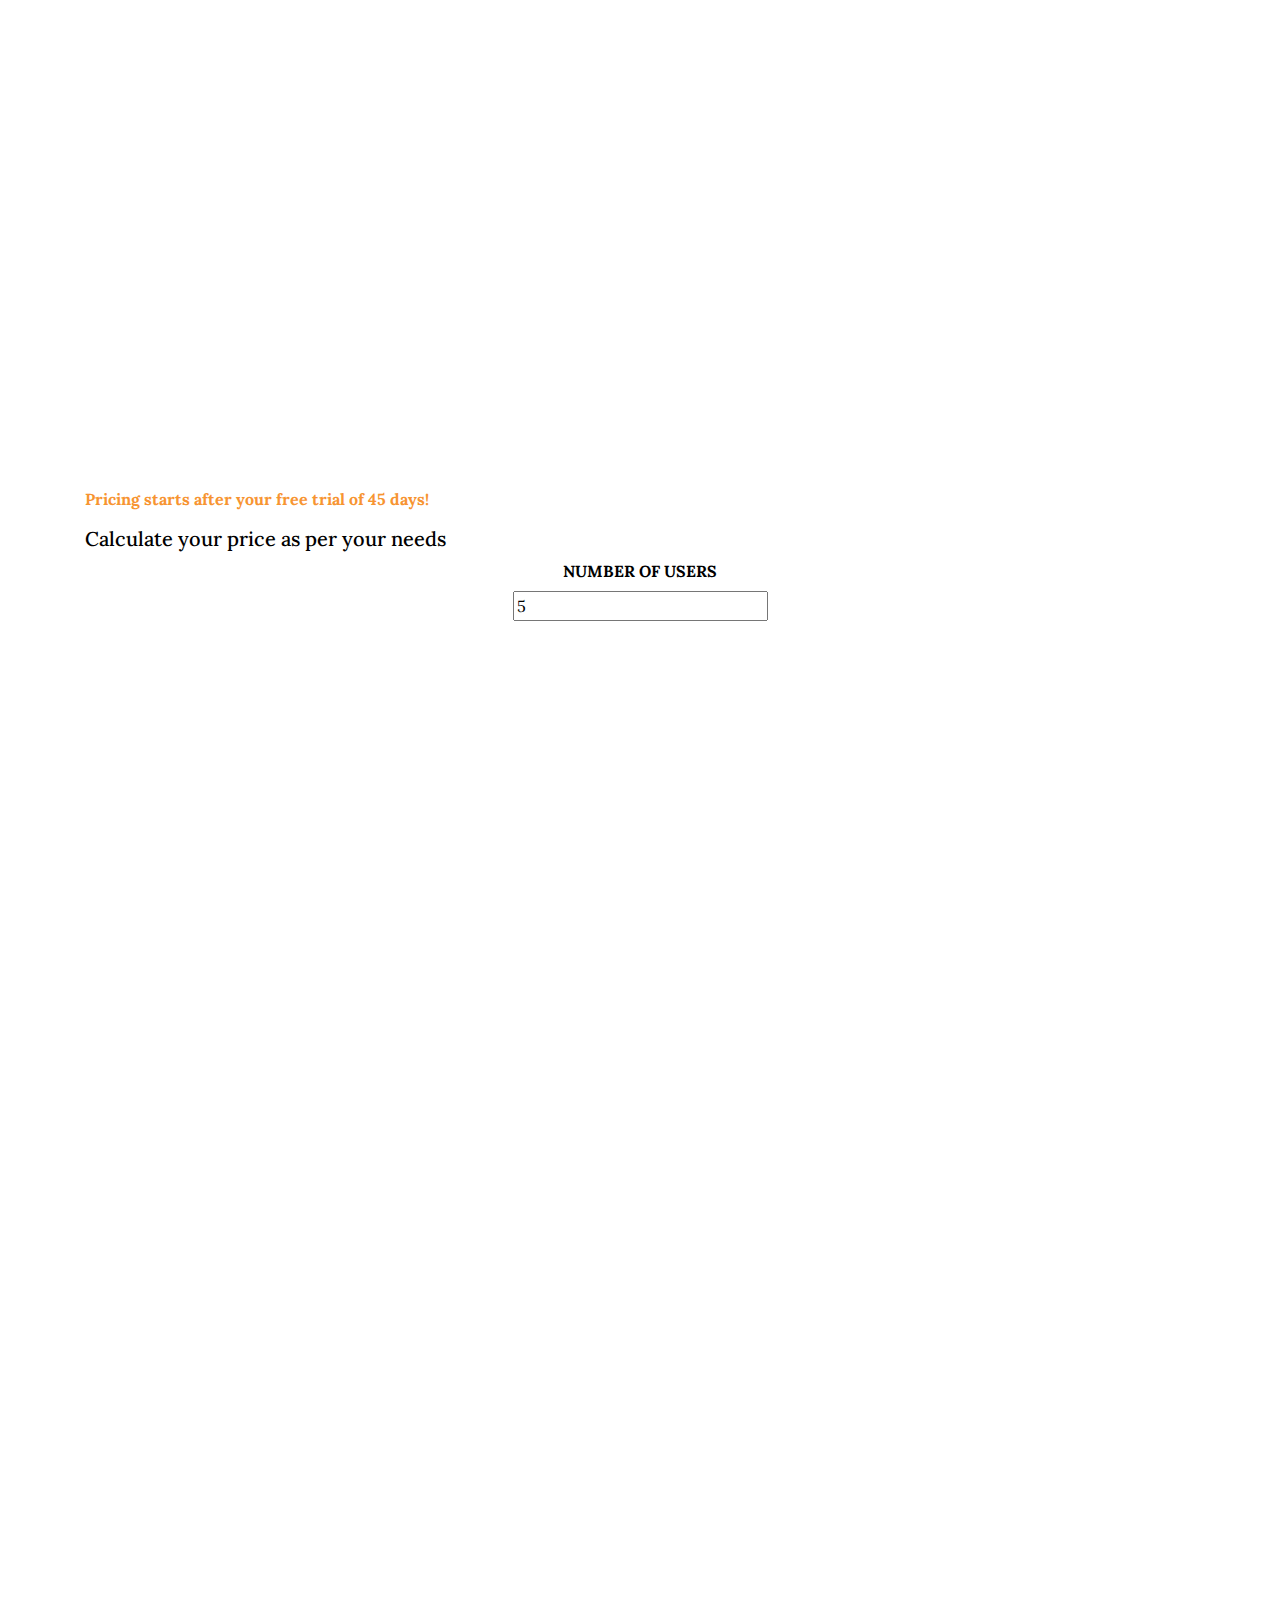
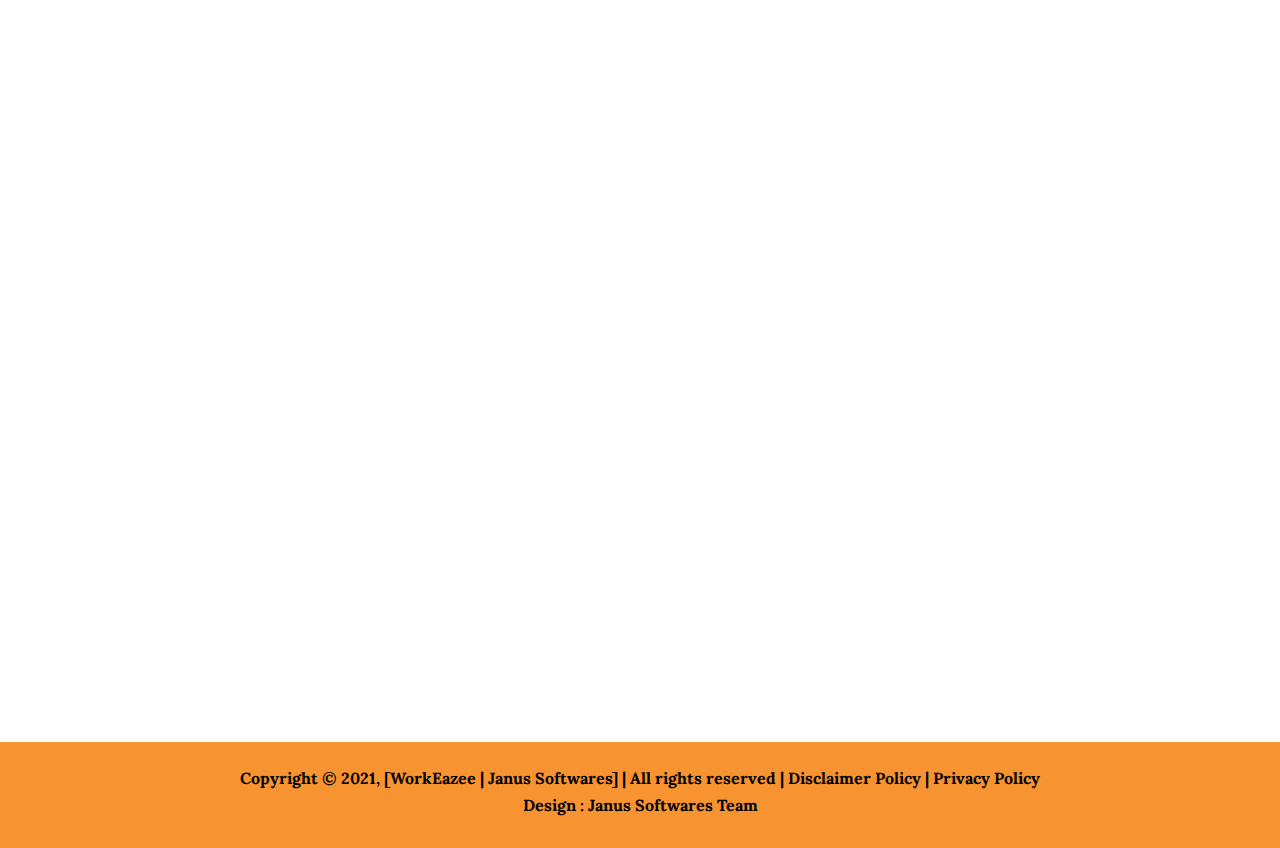
==== commit f02d9214: "Updated meta icon and removed track work feature" ====
--- a/public/index.html
+++ b/public/index.html
@@ -123,9 +123,6 @@
           </li>
           <li class="nav-item navpadding">
             <a class="nav-link ncolor" href="#pricing">Pricing</a>
-          </li>
-          <li class="nav-item navpadding">
-            <a class="nav-link ncolor" href="404.html">Test redirect</a>
           </li>
         </ul>
         <form class="form-inline my-2 my-lg-0">
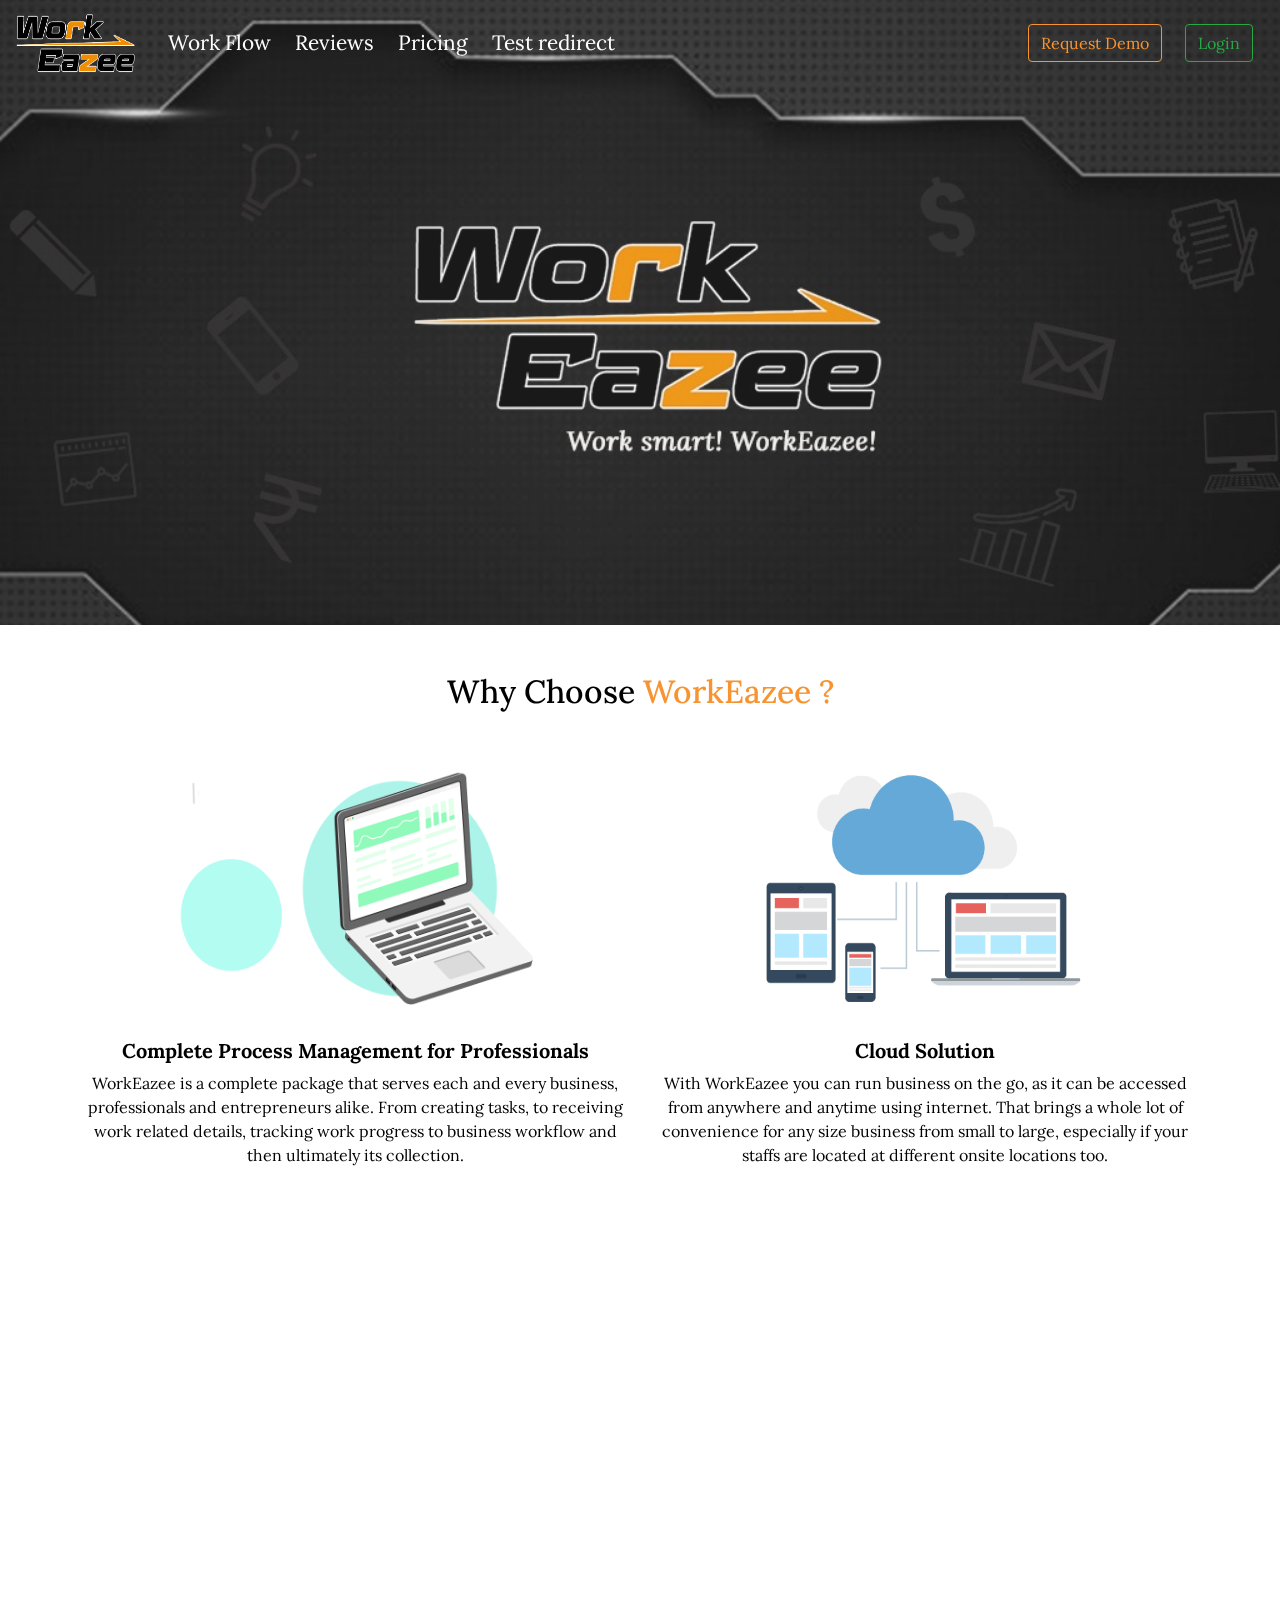
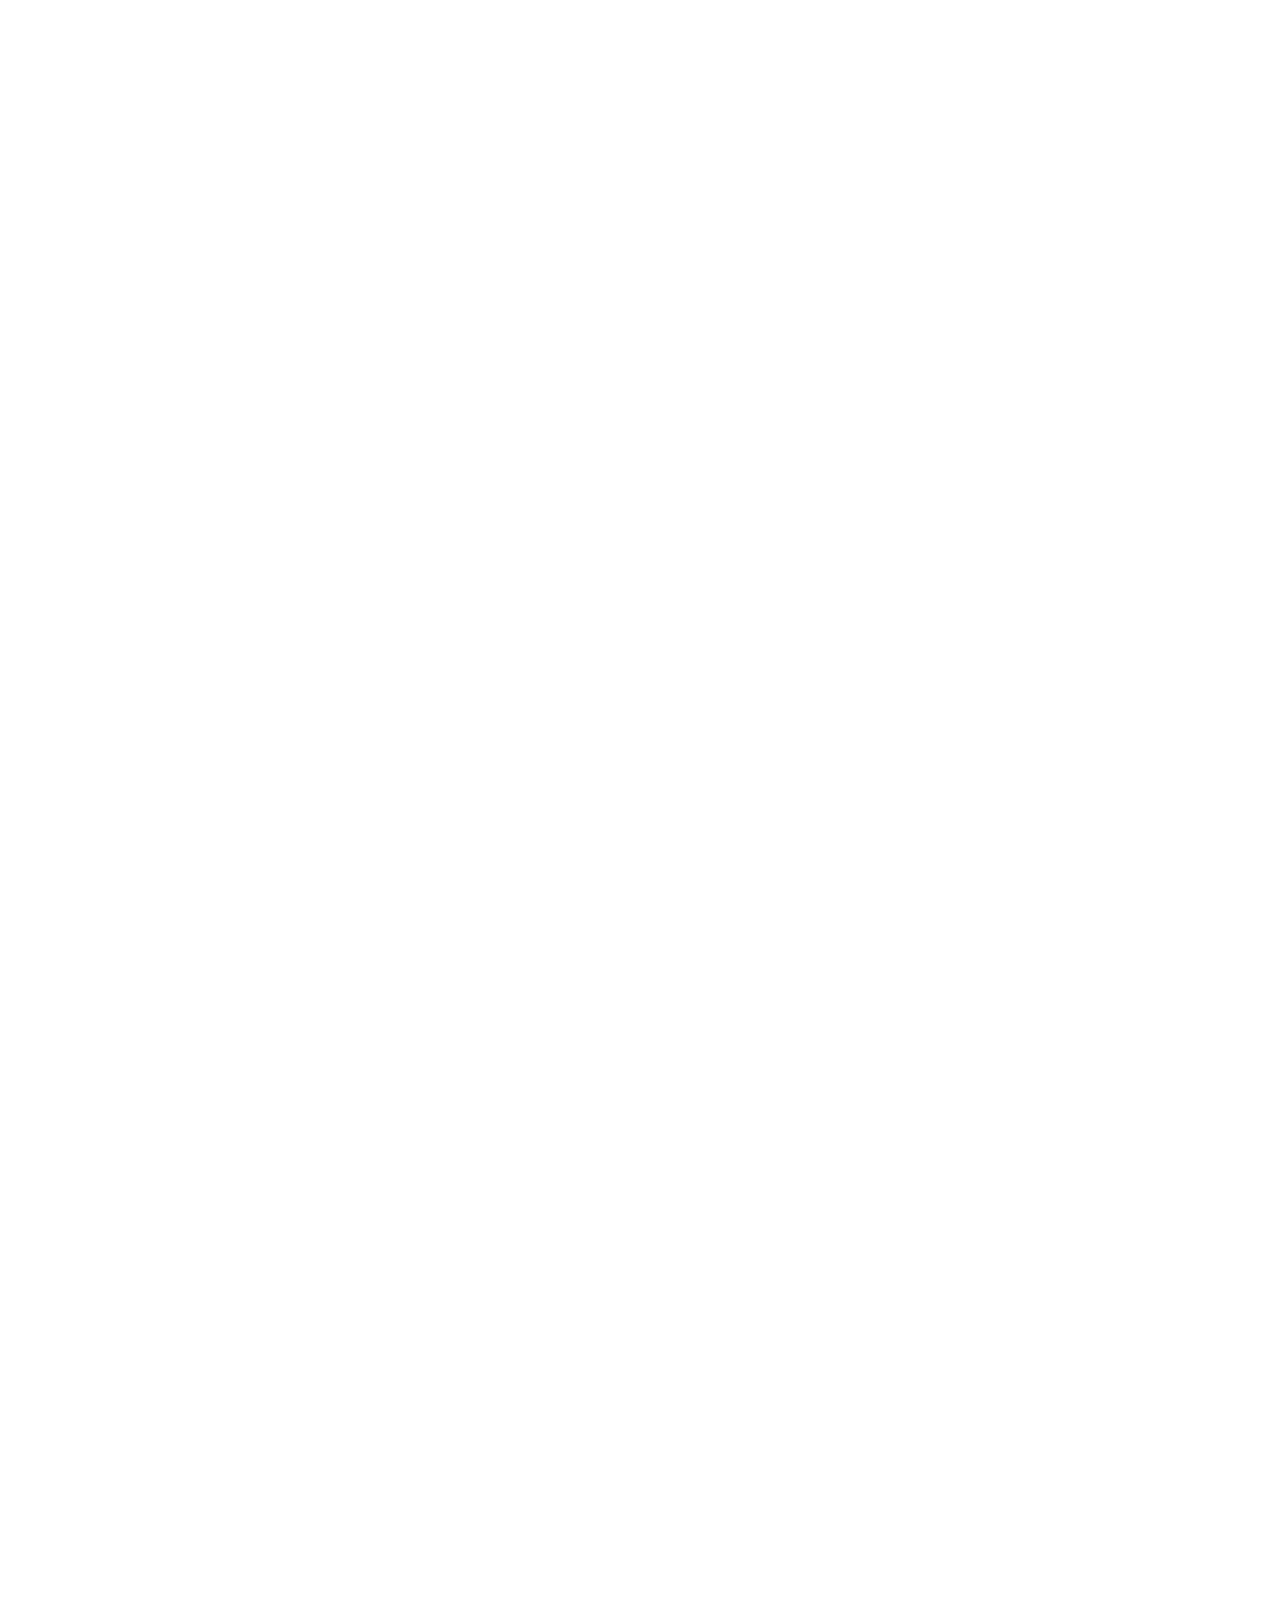
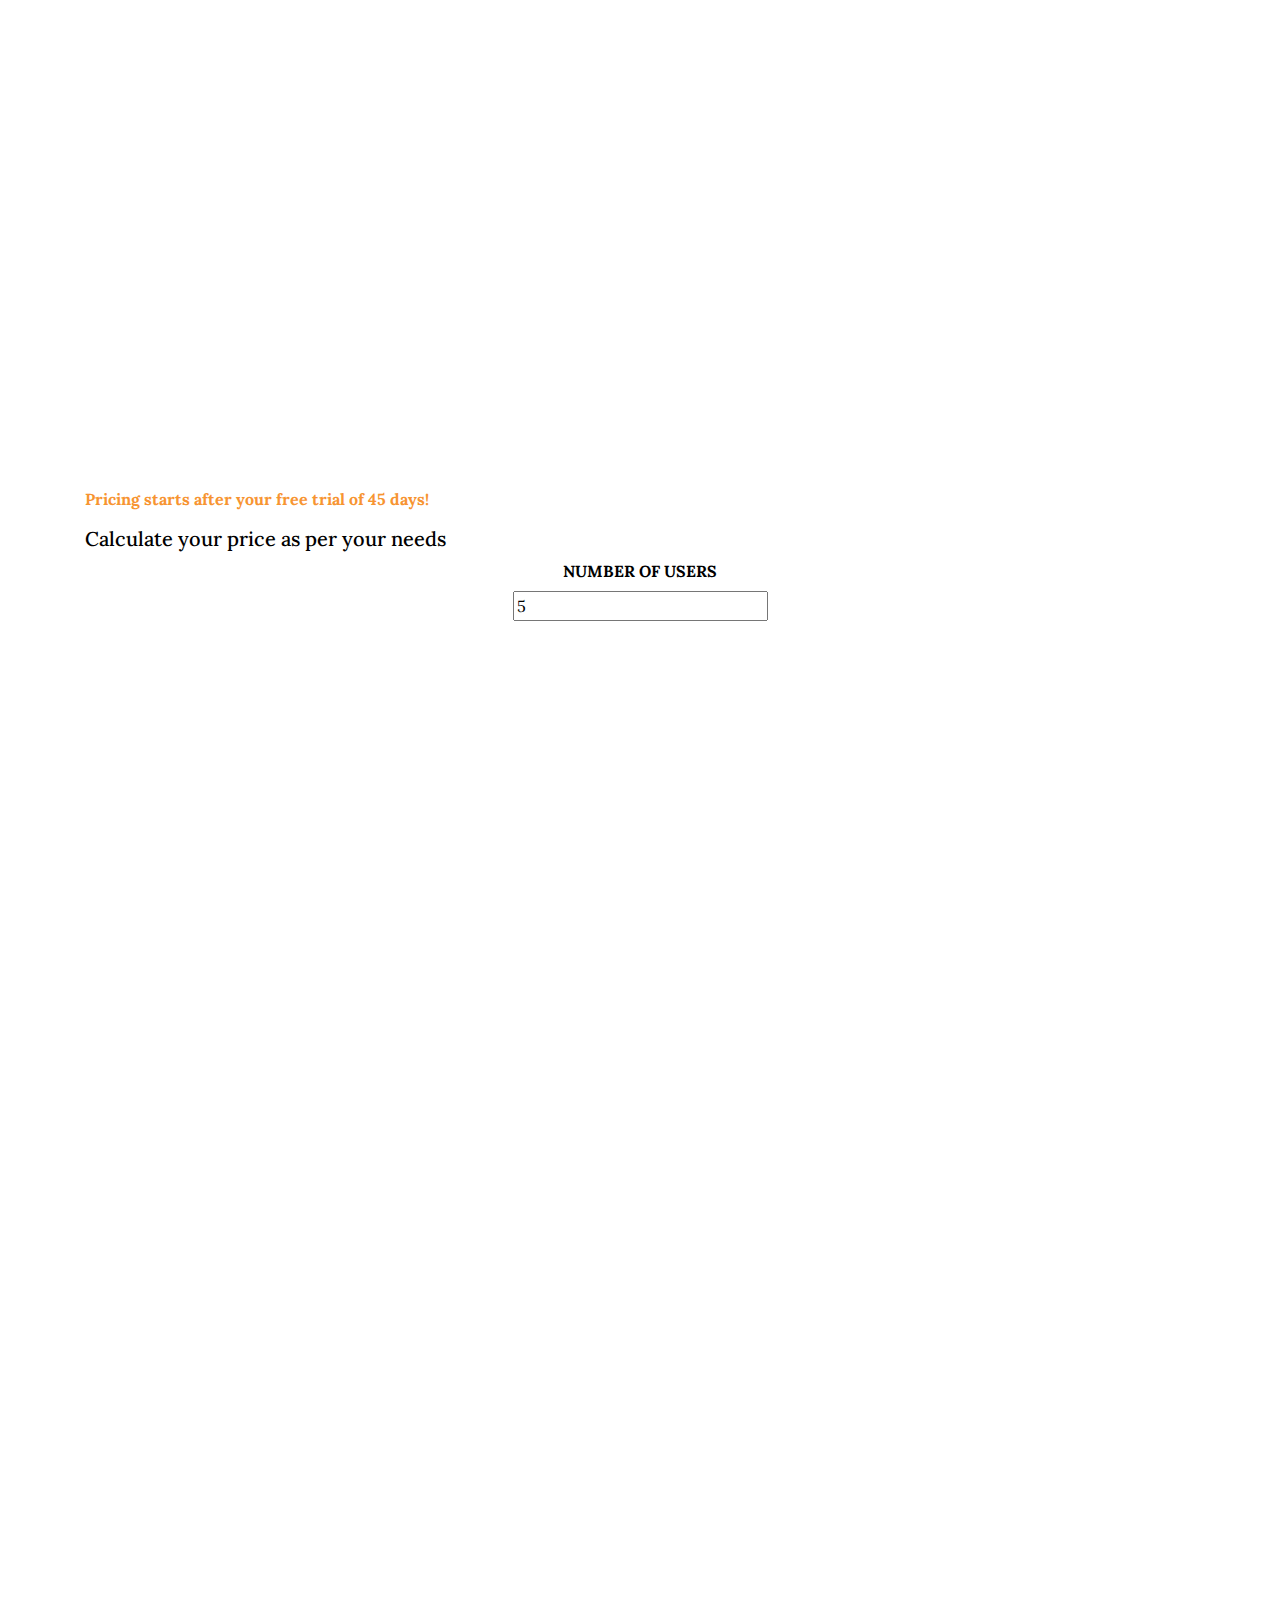
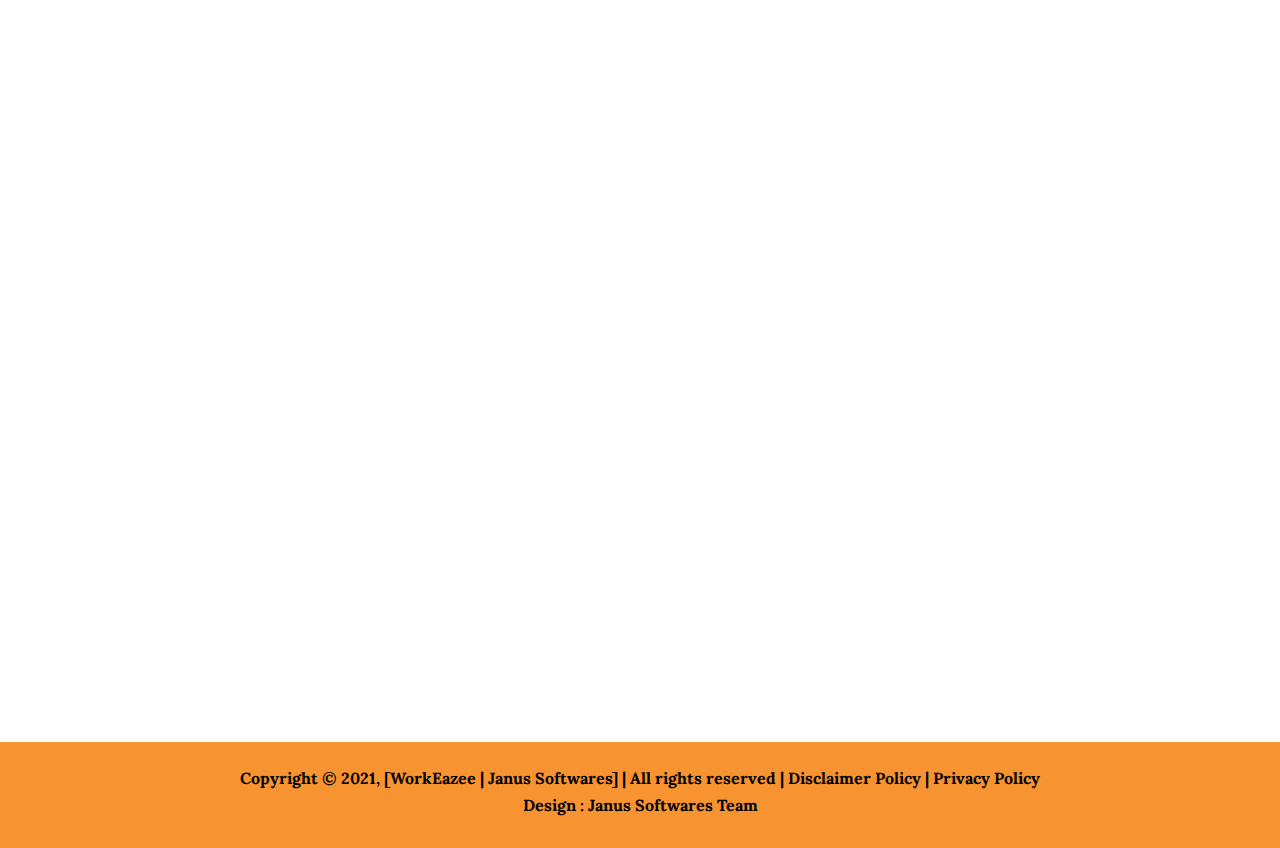
==== commit c1fbd977: "Merge branch 'master' of https://github.com/workeazee/workeazee.github.io" ====
--- a/public/index.html
+++ b/public/index.html
@@ -123,6 +123,9 @@
           </li>
           <li class="nav-item navpadding">
             <a class="nav-link ncolor" href="#pricing">Pricing</a>
+          </li>
+          <li class="nav-item navpadding">
+            <a class="nav-link ncolor" href="404.html">Test redirect</a>
           </li>
         </ul>
         <form class="form-inline my-2 my-lg-0">
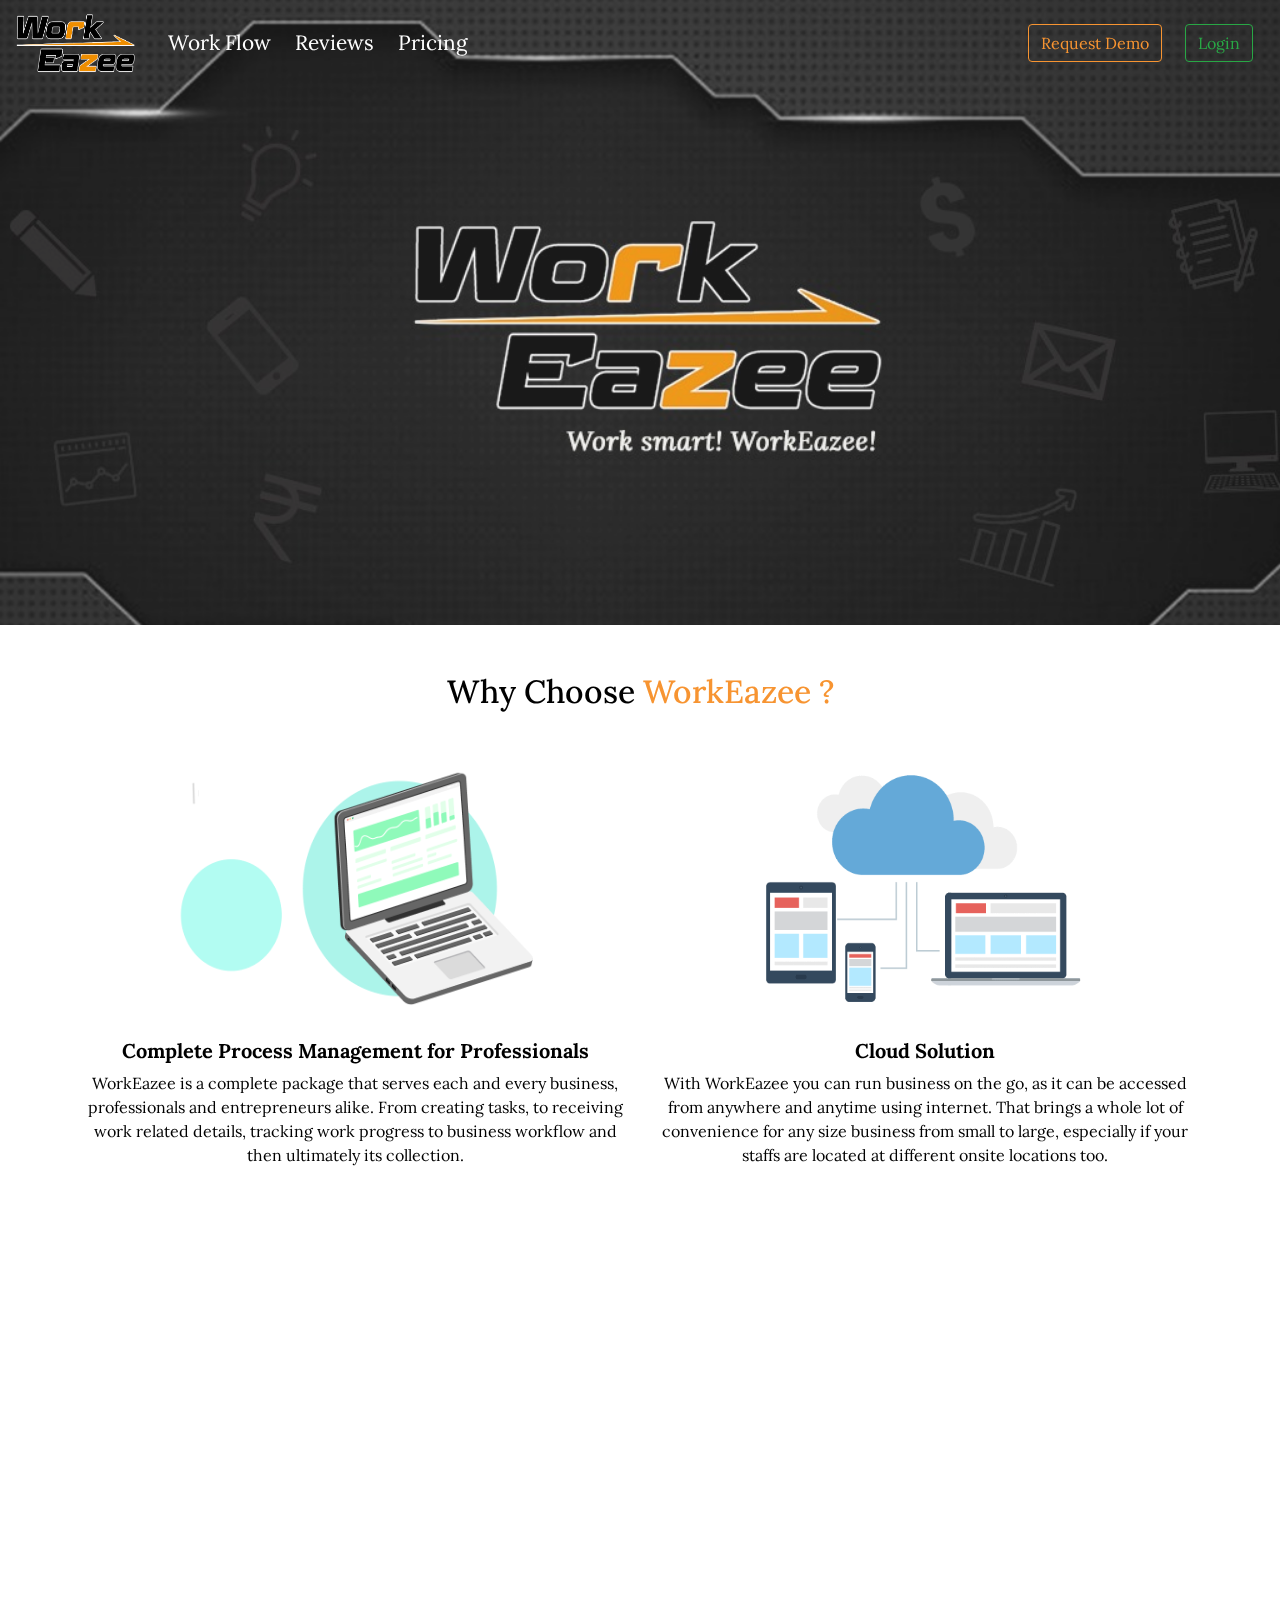
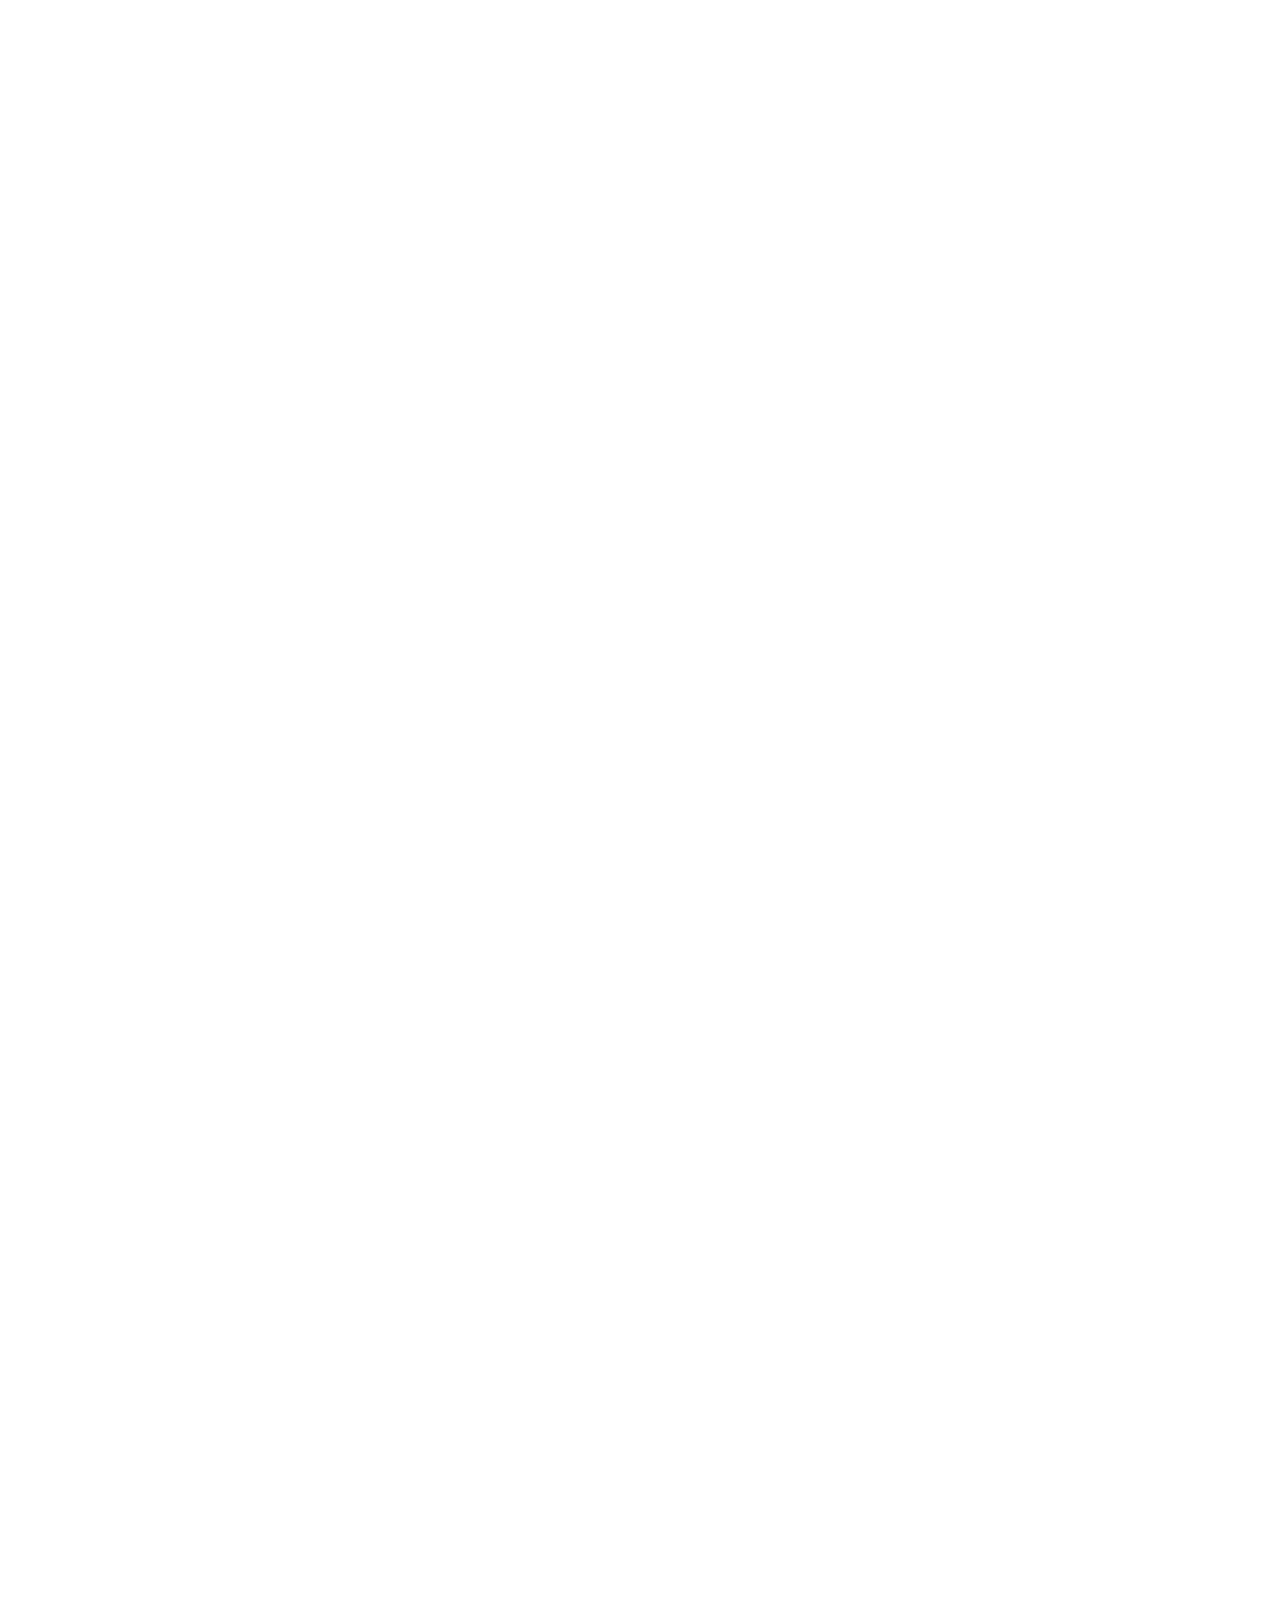
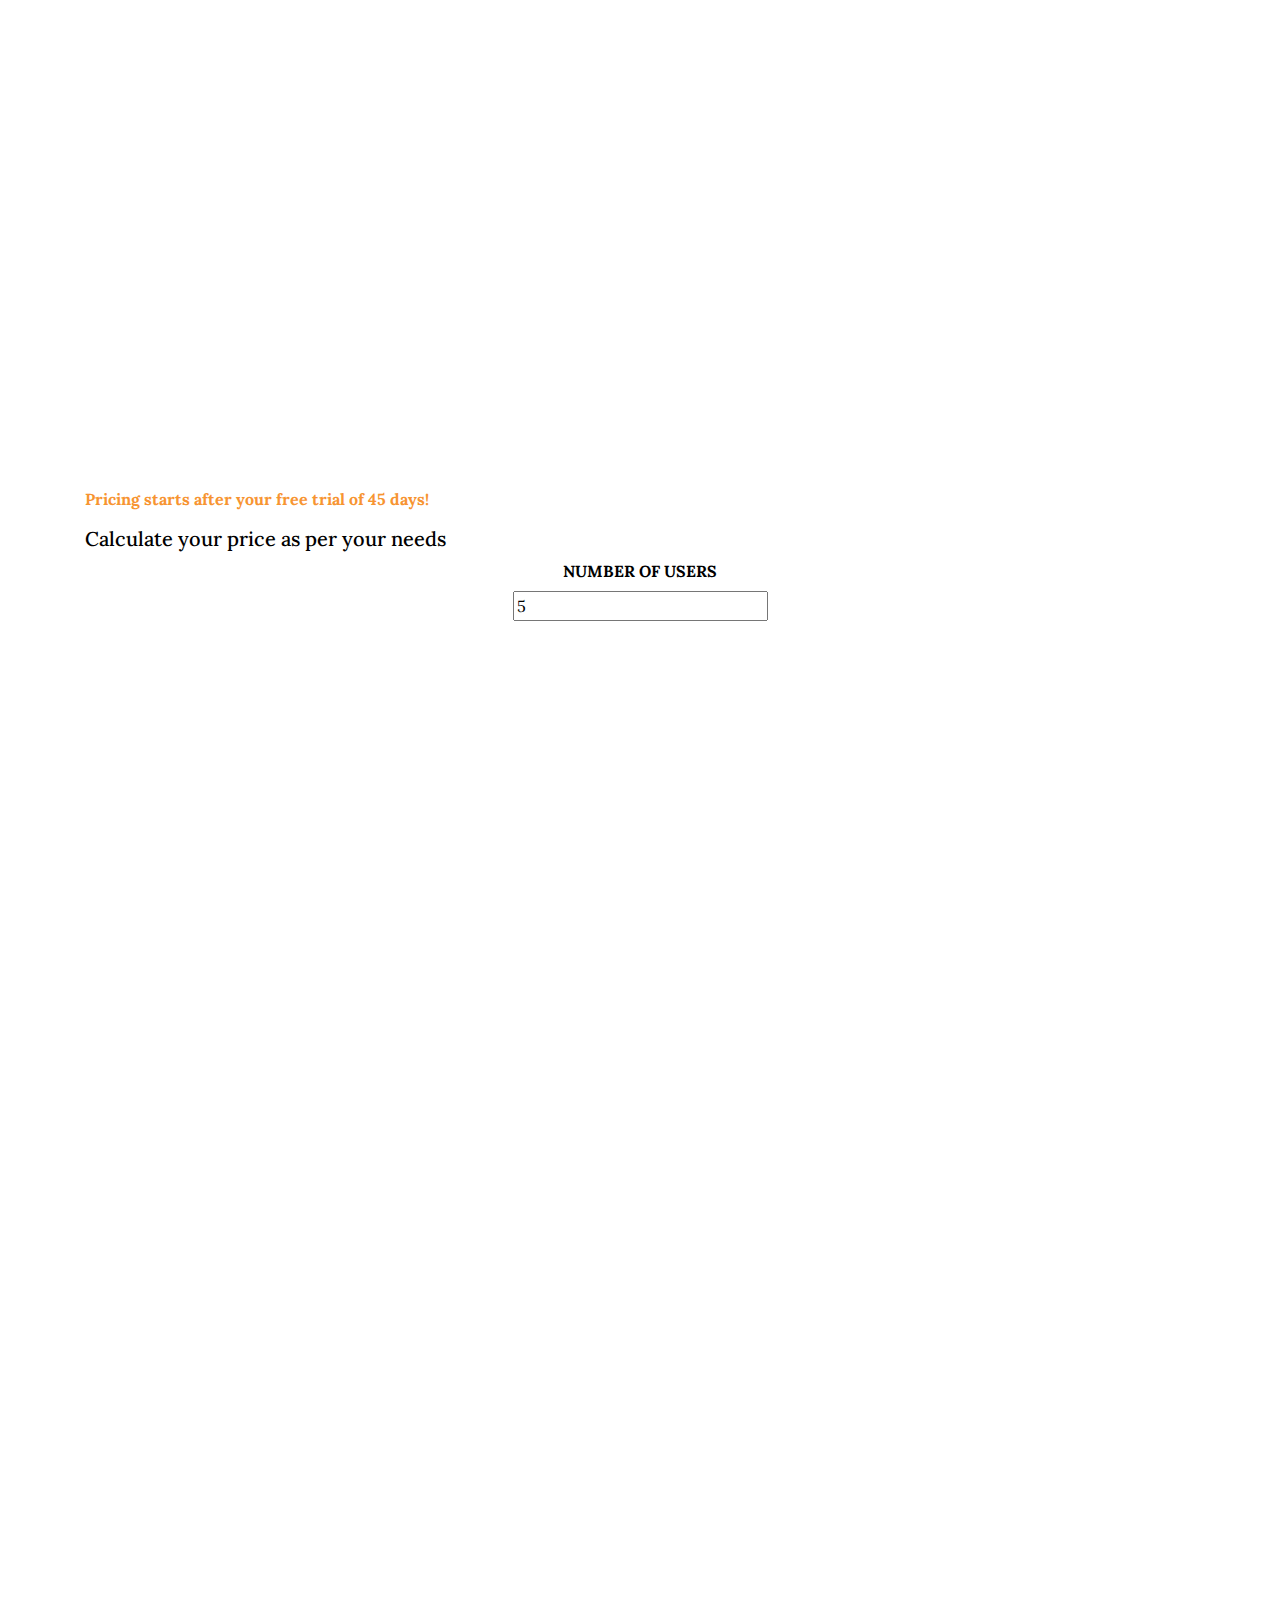
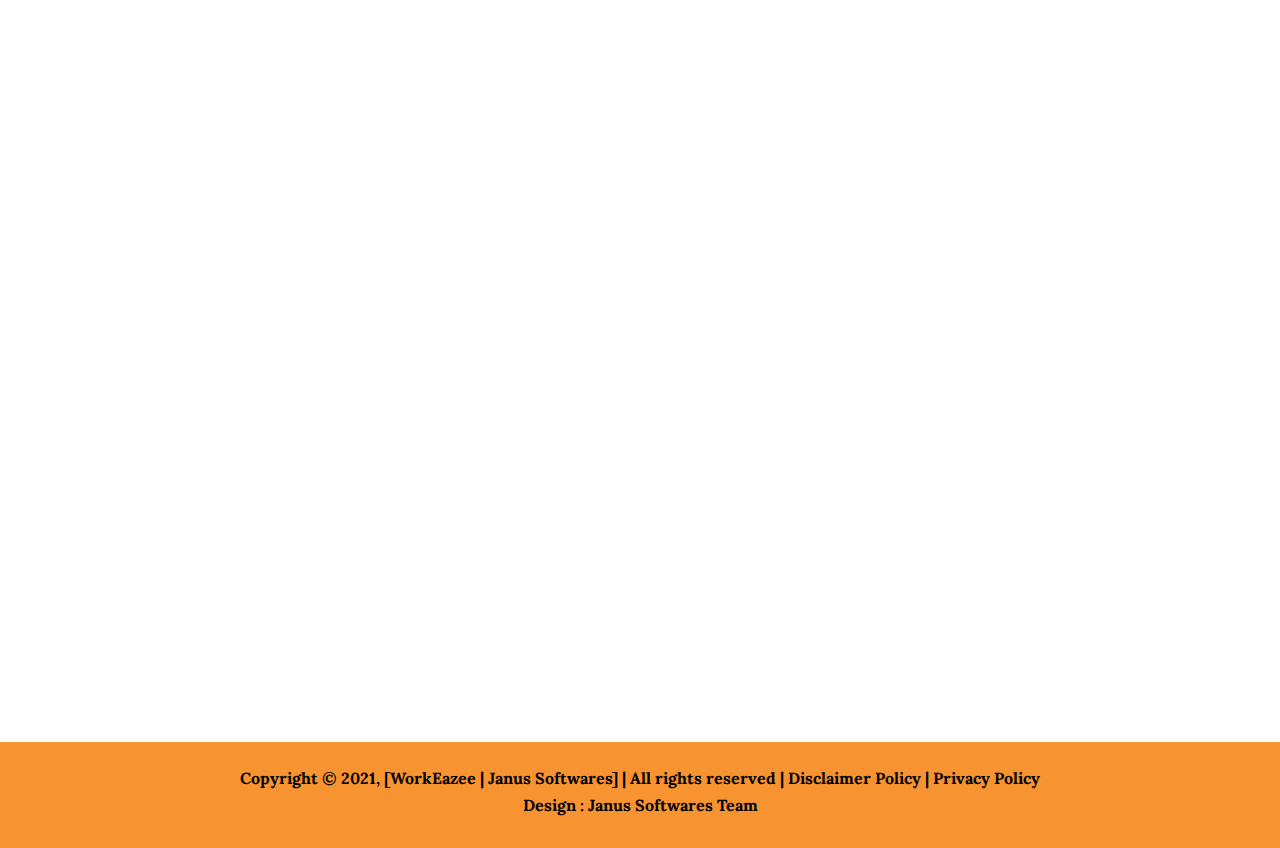
==== commit c8b9a565: "Remove test redirect" ====
--- a/public/index.html
+++ b/public/index.html
@@ -123,9 +123,6 @@
           </li>
           <li class="nav-item navpadding">
             <a class="nav-link ncolor" href="#pricing">Pricing</a>
-          </li>
-          <li class="nav-item navpadding">
-            <a class="nav-link ncolor" href="404.html">Test redirect</a>
           </li>
         </ul>
         <form class="form-inline my-2 my-lg-0">
